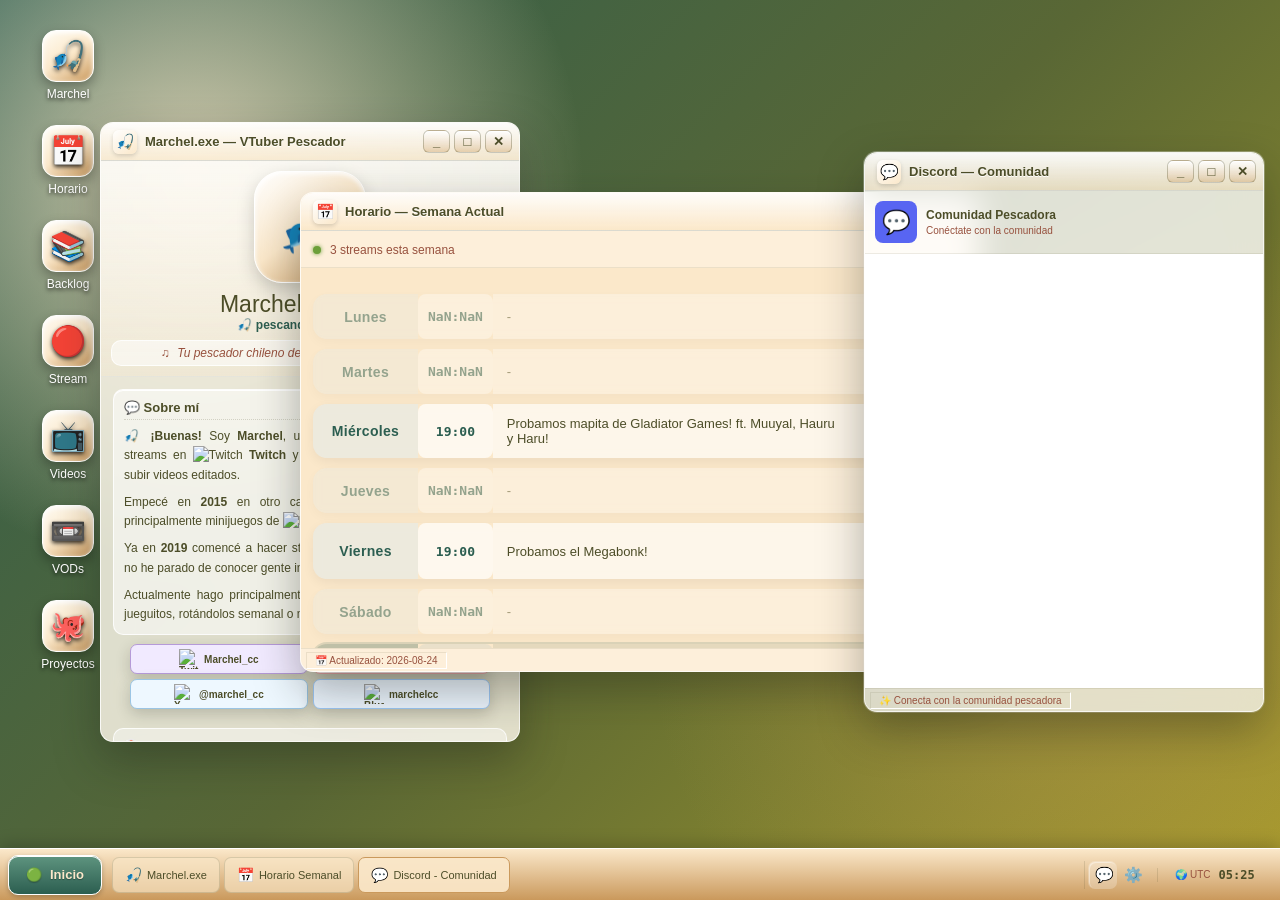
==== index.html @ 99558fa7 "fix: og image for index" ====
<!DOCTYPE html>
<html lang="es">

<head>
  <meta charset="UTF-8" />
  <meta name="viewport" content="width=device-width, initial-scale=1.0" />

  <title>Marchel — Website 🎣</title>

  <meta
    name="description"
    content="Página web de Marchel, horario semanal, juegos en rotación, backlog, videos y herramientas."
  />

  <meta name="author" content="Marchel" />
  <meta name="theme-color" content="#1683c7" />
  <link rel="canonical" href="https://marchelcc.github.io/" />

  <!-- Open Graph metadata for Discord, Facebook, LinkedIn and other previews -->
  <meta property="og:locale" content="es_ES" />
  <meta property="og:type" content="website" />
  <meta property="og:site_name" content="Marchel" />
  <meta property="og:title" content="Marchel — VTuber Pescador" />
  <meta
    property="og:description"
    content="Horario semanal, juegos en rotación, backlog, videos y herramientas de Marchel."
  />
  <meta property="og:url" content="https://marchelcc.github.io/" />
  <meta property="og:image" content="https://marchelcc.github.io/assets/thumbnail.webp" />
  <meta property="og:image:alt" content="Marchel — VTuber Pescador" />

  <!-- Twitter/X uses the same metadata family for link cards -->
  <meta name="twitter:card" content="summary" />
  <meta name="twitter:site" content="@Marchel_cc" />
  <meta name="twitter:creator" content="@Marchel_cc" />
  <meta name="twitter:title" content="Marchel — VTuber Pescador" />
  <meta
    name="twitter:description"
    content="Horario semanal, juegos en rotación, backlog, videos y herramientas de Marchel."
  />
  <meta name="twitter:image" content="https://marchelcc.github.io/assets/thumbnail.webp" />
  <meta name="twitter:image:alt" content="Marchel — VTuber Pescador" />

  <link rel="me" href="https://www.twitch.tv/marchel_cc" />
  <link rel="me" href="https://www.youtube.com/@Marchel-cc" />
  <link rel="me" href="https://x.com/Marchel_cc" />
  <link rel="me" href="https://bsky.app/profile/marchelcc.bsky.social" />

  <script type="application/ld+json">
    {
      "@context": "https://schema.org",
      "@type": "Person",
      "name": "Marchel",
      "url": "https://marchelcc.github.io/",
      "sameAs": [
        "https://www.twitch.tv/marchel_cc",
        "https://www.youtube.com/@Marchel-cc",
        "https://x.com/Marchel_cc",
        "https://bsky.app/profile/marchelcc.bsky.social"
      ]
    }
  </script>

  <link rel="stylesheet" href="css/style.css" />

  <link
    rel="icon"
    href="data:image/svg+xml,<svg xmlns='http://www.w3.org/2000/svg' viewBox='0 0 100 100'><text y='.9em' font-size='90'>🎣</text></svg>"
  />
</head>


<body>

  <!--
    ============================================================
    DRAG COVER
    ============================================================
  -->

  <div id="wm-drag-cover"></div>


  <!--
    ============================================================
    DESKTOP
    ============================================================
  -->

  <main class="desktop">


    <!-- ========================================================
         DESKTOP ICONS
         ======================================================== -->

    <div class="desktop-icons">

      <button class="desktop-icon" data-open="hero">
        <span class="icon-img">🎣</span>
        <span class="icon-label">Marchel</span>
      </button>

      <button class="desktop-icon" data-open="schedule">
        <span class="icon-img">📅</span>
        <span class="icon-label">Horario</span>
      </button>

      <button class="desktop-icon" data-open="backlog">
        <span class="icon-img">📚</span>
        <span class="icon-label">Backlog</span>
      </button>

      <button class="desktop-icon" data-open="stream">
        <span class="icon-img">🔴</span>
        <span class="icon-label">Stream</span>
      </button>

      <button class="desktop-icon" data-open="yt">
        <span class="icon-img">📺</span>
        <span class="icon-label">Videos</span>
      </button>

      <button class="desktop-icon" data-open="yt-vod">
        <span class="icon-img">📼</span>
        <span class="icon-label">VODs</span>
      </button>

      <button class="desktop-icon" data-open="github">
        <span class="icon-img">🐙</span>
        <span class="icon-label">Proyectos</span>
      </button>

    </div>



    <!-- ========================================================
         ABOUT ME / MSN
         ======================================================== -->

    <section
      id="hero"
      class="xp-window hero-window"
      data-wid="hero"
      data-title="Marchel.exe"
      data-icon="🎣"
      data-w="420"
      data-h="620"
      data-autoopen
    >

      <div class="xp-titlebar">

        <div class="title-left">

          <span class="title-icon">🎣</span>

          <span class="title-text">
            Marchel.exe — VTuber Pescador
          </span>

        </div>

        <div class="xp-window-btns">

          <button class="xp-btn-win xp-btn-min" title="Minimizar">
            _
          </button>

          <button class="xp-btn-win xp-btn-max" title="Maximizar">
            □
          </button>

          <button class="xp-btn-win xp-btn-close" title="Cerrar">
            ✕
          </button>

        </div>

      </div>


      <!-- MSN-style profile -->

      <div class="msn-profile">

        <div class="msn-profile-header">

          <div class="msn-profile-wrap">

            <div
              class="msn-frame"
              id="profile-pic-frame"
            >
              <div
                class="msn-fallback"
                id="profile-pic-fallback"
              >
                🎣
              </div>
            </div>

          </div>


          <div class="msn-profile-info">

            <div
              class="msn-display-name"
              id="msn-display-name"
            >
              Marchel ✦ Online
            </div>

            <div class="msn-status">
              🎣 pescando contenido...
            </div>

          </div>

        </div>


        <div class="msn-personal-message">

          <span class="msn-message-icon">♫</span>

          <span>
            Tu pescador chileno de confianza que ama los Kiwis!
          </span>

        </div>

      </div>

      <div class="xp-content hero-content">

        <!-- About -->

        <div class="aboutme-enhanced">

          <div class="bio-card">

            <div class="bio-card-title">
              💬 Sobre mí
            </div>

            <p class="bio-text">

              🎣 <strong>¡Buenas!</strong>

              Soy <strong>Marchel</strong>, un creador de contenido
              que hace streams en

              <img
                src="https://cdn.simpleicons.org/twitch/6441A5"
                width="16"
                height="16"
                alt="Twitch"
              />

              <strong>Twitch</strong>

              y

              <img
                src="https://cdn.simpleicons.org/youtube/FF0000"
                width="16"
                height="16"
                alt="YouTube"
              />

              <strong>YouTube</strong>,

              además de subir videos editados.

            </p>


            <p class="bio-text">

              Empecé en <strong>2015</strong> en otro canal,
              grabando contenido variado, principalmente minijuegos
              de

              <img
                src="https://i.imgur.com/GXqX6kG.png"
                width="16"
                height="16"
                alt="Minecraft"
              />

              <strong>Minecraft</strong>.

            </p>


            <p class="bio-text">

              Ya en <strong>2019</strong> comencé a hacer streams
              en Twitch, y desde entonces no he parado de conocer
              gente increíble y compartir partidas.

            </p>


            <p class="bio-text">

              Actualmente hago principalmente
              <strong>streams semanales</strong> de distintos
              jueguitos, rotándolos semanal o mensualmente.

            </p>

          </div>



          <!-- Social platforms -->

          <div class="platforms-row">

            <a
              href="https://www.twitch.tv/marchel_cc"
              class="platform-badge twitch-badge"
              target="_blank"
              rel="noopener"
            >
              <img
                src="https://cdn.simpleicons.org/twitch/9146FF"
                alt="Twitch"
                width="20"
                height="20"
              />
              Marchel_cc
            </a>


            <a
              href="https://www.youtube.com/@Marchel-cc"
              class="platform-badge youtube-badge"
              target="_blank"
              rel="noopener"
            >
              <img
                src="https://cdn.simpleicons.org/youtube/FF0000"
                alt="YouTube"
                width="20"
                height="20"
              />
              Marchel-cc
            </a>


            <a
              href="https://x.com/Marchel_cc"
              class="platform-badge twitter-badge"
              target="_blank"
              rel="noopener"
            >
              <img
                src="https://cdn.simpleicons.org/x/1DA1F2"
                alt="X"
                width="20"
                height="20"
              />
              @marchel_cc
            </a>


            <a
              href="https://bsky.app/profile/marchelcc.bsky.social"
              class="platform-badge bsky-badge"
              target="_blank"
              rel="noopener"
            >
              <img
                src="https://cdn.simpleicons.org/bluesky/1185FE"
                alt="Bluesky"
                width="20"
                height="20"
              />
              marchelcc
            </a>

          </div>



          <!-- Favorite games -->

          <div class="games-showcase">

            <div class="section-title">
              🎲 Juegos favoritos
            </div>


            <div class="games-flex">

              <div class="game-item">
                <img
                  src="https://i.imgur.com/fqVJUzA.png"
                  alt="Final Fantasy X"
                  width="20"
                  height="20"
                />
                Final Fantasy X
              </div>


              <div class="game-item">
                <img
                  src="https://i.imgur.com/GYHWBvY.png"
                  alt="Risk of Rain 2"
                  width="20"
                  height="20"
                />
                Risk of Rain 2
              </div>


              <div class="game-item">
                <img
                  src="https://i.imgur.com/cyIl69X.png"
                  alt="Going Medieval"
                  width="20"
                  height="20"
                />
                Going Medieval
              </div>


              <div class="game-item">
                <img
                  src="https://i.imgur.com/eYTyoa8.png"
                  alt="Deadlock"
                  width="20"
                  height="20"
                />
                Deadlock
              </div>


              <div class="game-item">
                <img
                  src="https://i.imgur.com/Eafk0PK.png"
                  alt="Signalis"
                  width="20"
                  height="20"
                />
                SIGNALIS
              </div>


              <div class="game-item">
                <img
                  src="https://i.imgur.com/7Gll12N.png"
                  alt="Marathon 2026"
                  width="20"
                  height="20"
                />
                Marathon
              </div>


              <div class="game-item">
                <img
                  src="https://i.imgur.com/GXqX6kG.png"
                  alt="Minecraft"
                  width="20"
                  height="20"
                />
                Minecraft
              </div>


              <div class="game-item">
                <img
                  src="https://i.imgur.com/q42StlY.png"
                  alt="Kirby Planet Robobot"
                  width="20"
                  height="20"
                />
                Kirby Planet Robobot
              </div>

            </div>

          </div>



          <div class="aboutme-highlight">

            <span>🐟✨</span>

            <span>
              Siempre estoy buscando mejorar mi contenido,
              miniaturas y formatos de videos, además de buscar
              otros VTubers para colaborar.
            </span>

          </div>

        </div>

      </div>

    </section>



    <!-- ========================================================
         SCHEDULE
         ======================================================== -->

    <section
      id="schedule"
      class="xp-window schedule-window"
      data-wid="schedule"
      data-title="Horario Semanal"
      data-icon="📅"
      data-autoopen
    >

      <div class="xp-titlebar">

        <div class="title-left">

          <span class="title-icon">📅</span>

          <span class="title-text">
            Horario — Semana Actual
          </span>

        </div>

        <div class="xp-window-btns">

          <button class="xp-btn-win xp-btn-min" title="Minimizar">
            _
          </button>

          <button class="xp-btn-win xp-btn-max" title="Maximizar">
            □
          </button>

          <button class="xp-btn-win xp-btn-close" title="Cerrar">
            ✕
          </button>

        </div>

      </div>

      <div class="schedule-header">

        <div class="schedule-live-indicator">
          <span class="status-dot"></span>
          <span id="stream-count">cargando...</span>
        </div>

      </div>


      <div class="xp-content schedule-content">

        <!--
          JS can still populate #schedule-body.
          Instead of depending on a table, the CSS can make each
          generated row look like a day card.
        -->

        <table class="schedule-table">
          <tbody
            class="schedule-days"
            id="schedule-body"
          >
            <tr>
              <td colspan="4" class="schedule-loading">
                🎣 Pescando el horario...
              </td>
            </tr>
          </tbody>
        </table>

      </div>


      <div class="xp-statusbar">

        <div class="status-item">

          <span id="last-updated">
            📅 Actualizado: —
          </span>

        </div>

      </div>

    </section>

    <!-- ========================================================
         BACKLOG / LIBRARY
         ======================================================== -->

    <section
      id="backlog"
      class="xp-window backlog-window"
      data-wid="backlog"
      data-title="Backlog de Juegos"
      data-icon="📚"
      data-w="1000"
      data-h="650"
    >

      <div class="xp-titlebar">

        <div class="title-left">

          <span class="title-icon">📚</span>

          <span class="title-text">
            Biblioteca de Juegos — Marchel
          </span>

        </div>

        <div class="xp-window-btns">

          <button class="xp-btn-win xp-btn-min" title="Minimizar">
            _
          </button>

          <button class="xp-btn-win xp-btn-max" title="Maximizar">
            □
          </button>

          <button class="xp-btn-win xp-btn-close" title="Cerrar">
            ✕
          </button>

        </div>

      </div>



      <div class="backlog-body">


        <!-- SIDEBAR -->

        <aside
          class="backlog-sidebar"
          id="backlog-sidebar"
        >

          <div class="backlog-sidebar-heading">
            Biblioteca
          </div>


          <div class="backlog-sidebar-section-title">
            ESTADO
          </div>


          <button
            class="backlog-sidebar-item active"
            data-filter-type="status"
            data-filter="all"
          >
            <span>🗂️ Todos</span>
            <span
              class="backlog-sidebar-count"
              data-count-status="all"
            >
              —
            </span>
          </button>


          <button
            class="backlog-sidebar-item"
            data-filter-type="status"
            data-filter="jugando"
          >
            <span>🎮 Jugando</span>
            <span
              class="backlog-sidebar-count"
              data-count-status="jugando"
            >
              —
            </span>
          </button>


          <button
            class="backlog-sidebar-item"
            data-filter-type="status"
            data-filter="completado"
          >
            <span>✅ Completados</span>
            <span
              class="backlog-sidebar-count"
              data-count-status="completado"
            >
              —
            </span>
          </button>


          <button
            class="backlog-sidebar-item"
            data-filter-type="status"
            data-filter="backlog"
          >
            <span>📥 Backlog</span>
            <span
              class="backlog-sidebar-count"
              data-count-status="backlog"
            >
              —
            </span>
          </button>


          <div class="backlog-sidebar-divider"></div>


          <button
            class="backlog-sidebar-item backlog-sidebar-item-secondary"
            data-filter-type="status"
            data-filter="pausado"
          >
            <span>⏸️ Pausado</span>
            <span
              class="backlog-sidebar-count"
              data-count-status="pausado"
            >
              —
            </span>
          </button>


          <button
            class="backlog-sidebar-item backlog-sidebar-item-secondary"
            data-filter-type="status"
            data-filter="dropeado"
          >
            <span>🗑️ Dropeado</span>
            <span
              class="backlog-sidebar-count"
              data-count-status="dropeado"
            >
              —
            </span>
          </button>


          <button
            class="backlog-sidebar-item backlog-sidebar-item-secondary"
            data-filter-type="status"
            data-filter="platino"
          >
            <span>💯 100%</span>
            <span
              class="backlog-sidebar-count"
              data-count-status="platino"
            >
              —
            </span>
          </button>



          <div class="backlog-sidebar-section-title">
            PLATAFORMA
          </div>


          <button
            class="backlog-sidebar-item"
            data-filter-type="platform"
            data-filter="all"
          >
            <span>🗂️ Todas</span>
            <span
              class="backlog-sidebar-count"
              data-count-platform="all"
            >
              —
            </span>
          </button>


          <button
            class="backlog-sidebar-item"
            data-filter-type="platform"
            data-filter="pc"
          >
            <span>🖥️ PC</span>
            <span
              class="backlog-sidebar-count"
              data-count-platform="pc"
            >
              —
            </span>
          </button>


          <button
            class="backlog-sidebar-item"
            data-filter-type="platform"
            data-filter="otros"
          >
            <span>🎮 Otros</span>
            <span
              class="backlog-sidebar-count"
              data-count-platform="otros"
            >
              —
            </span>
          </button>

        </aside>



        <!-- LIBRARY -->

        <div class="backlog-main">


          <div class="backlog-toolbar">

            <div class="backlog-toolbar-crumb" id="backlog-crumb">
              🗂️ Todos los juegos
            </div>


            <div class="backlog-toolbar-right">

              <div class="backlog-search">
                🔎
                <input
                  type="search"
                  placeholder="Buscar juego..."
                  aria-label="Buscar juego"
                />
              </div>


              <div
                class="backlog-view-toggle"
                id="backlog-view-toggle"
              >

                <button
                  class="backlog-view-btn active"
                  data-view="library"
                  title="Vista biblioteca"
                >
                  🖼️
                </button>

                <button
                  class="backlog-view-btn"
                  data-view="list"
                  title="Vista lista"
                >
                  📋
                </button>

              </div>

            </div>

          </div>



          <div class="backlog-library-header">

            <div>
              <strong>Biblioteca</strong>
              <span>
                Mis juegos, aventuras y decisiones cuestionables.
              </span>
            </div>

            <div class="backlog-sort">
              Ordenar ▾
            </div>

          </div>



          <div class="xp-content backlog-content">

            <div
              class="backlog-grid backlog-view-library"
              id="backlog-grid"
            >
              <!-- rendered by script.js -->
            </div>

          </div>

        </div>

      </div>



      <div class="xp-statusbar">

        <div
          class="status-item"
          id="backlog-count-status"
        >
          —
        </div>

        <div
          class="status-item"
          id="backlog-updated-status"
        >
          —
        </div>

      </div>

    </section>



    <!-- ========================================================
         GITHUB
         ======================================================== -->

    <section
      id="github-section"
      class="xp-window github-window"
      data-wid="github"
      data-title="GitHub Repos"
      data-icon="🐙"
      data-w="760"
      data-h="600"
    >

      <div class="xp-titlebar">

        <div class="title-left">

          <span class="title-icon">🐙</span>

          <span class="title-text">
            GitHub — marchel-cc
          </span>

        </div>

        <div class="xp-window-btns">

          <button class="xp-btn-win xp-btn-min" title="Minimizar">
            _
          </button>

          <button class="xp-btn-win xp-btn-max" title="Maximizar">
            □
          </button>

          <button class="xp-btn-win xp-btn-close" title="Cerrar">
            ✕
          </button>

        </div>

      </div>


      <div class="github-header">

        <div>

          <strong>🐙 Herramientas desarrolladas</strong>

          <span>
            Algunos de mis proyectos y experimentos.
          </span>

        </div>


        <a
          href="https://github.com/marchel-cc"
          target="_blank"
          rel="noopener"
          class="github-profile-link"
        >
          Ver GitHub ↗
        </a>

      </div>


      <div class="xp-content github-content">

        <div
          class="repos-grid"
          id="repos-grid"
        >
          <!-- Populated by script.js -->
        </div>

      </div>


      <div class="xp-statusbar">

        <div class="status-item">
          🐙 Herramientas desarrolladas por marchel-cc
        </div>

      </div>

    </section>



    <!-- ========================================================
         TWITCH STREAM
         ======================================================== -->

    <section
      id="stream"
      class="xp-window stream-window"
      data-wid="stream"
      data-title="Stream en vivo"
      data-icon="🟣"
      data-w="900"
      data-h="600"
    >

      <div class="xp-titlebar">

        <div class="title-left">

          <span class="title-icon">

            <img
              src="https://cdn.simpleicons.org/twitch/6441A5"
              width="16"
              height="16"
              alt="Twitch"
            />

          </span>

          <span class="title-text">
            Stream — twitch.tv/marchel_cc
          </span>

        </div>


        <div class="xp-window-btns">

          <button class="xp-btn-win xp-btn-min" title="Minimizar">
            _
          </button>

          <button class="xp-btn-win xp-btn-max" title="Maximizar">
            □
          </button>

          <button class="xp-btn-win xp-btn-close" title="Cerrar">
            ✕
          </button>

        </div>

      </div>


      <div class="xp-content stream">

        <iframe
          id="twitch-embed"
          src="about:blank"
          allowfullscreen
        ></iframe>

      </div>

    </section>



    <!-- ========================================================
         YOUTUBE
         ======================================================== -->

    <section
      id="yt"
      class="xp-window stream-window"
      data-wid="yt"
      data-title="Último Video"
      data-icon="📺"
      data-w="850"
      data-h="580"
    >

      <div class="xp-titlebar">

        <div class="title-left">

          <span class="title-icon">📺</span>

          <span class="title-text">
            Yutubi —  Ve mi último videito n.n
          </span>

        </div>

        <div class="xp-window-btns">

          <button class="xp-btn-win xp-btn-min" title="Minimizar">
            _
          </button>

          <button class="xp-btn-win xp-btn-max" title="Maximizar">
            □
          </button>

          <button class="xp-btn-win xp-btn-close" title="Cerrar">
            ✕
          </button>

        </div>

      </div>

      <div class="xp-content yt-video">

        <iframe
          id="youtube-embed"
          src="about:blank"
          allowfullscreen
        ></iframe>

      </div>

    </section>



    <!-- ========================================================
         YOUTUBE VOD
         ======================================================== -->

    <section
      id="yt-vod"
      class="xp-window stream-window"
      data-wid="yt-vod"
      data-title="Último VOD"
      data-icon="📼"
      data-w="850"
      data-h="580"
    >

      <div class="xp-titlebar">

        <div class="title-left">

          <span class="title-icon">📼</span>

          <span class="title-text">
            Último VOD —  ¿Te perdiste el stream? Velo de chill ^^
          </span>

        </div>


        <div class="xp-window-btns">

          <button class="xp-btn-win xp-btn-min" title="Minimizar">
            _
          </button>

          <button class="xp-btn-win xp-btn-max" title="Maximizar">
            □
          </button>

          <button class="xp-btn-win xp-btn-close" title="Cerrar">
            ✕
          </button>

        </div>

      </div>

      <div class="xp-content yt-video">

        <iframe
          id="youtube-vod-embed"
          src="about:blank"
          allowfullscreen
        ></iframe>

      </div>

    </section>



    <!-- ========================================================
         DISCORD
         ======================================================== -->

    <section
      id="discord"
      class="xp-window discord-window"
      data-wid="discord"
      data-title="Discord - Comunidad"
      data-icon="💬"
      data-w="400"
      data-h="560"
      data-autoopen
    >

      <div class="xp-titlebar">

        <div class="title-left">

          <span class="title-icon">💬</span>

          <span class="title-text">
            Discord — Comunidad
          </span>

        </div>


        <div class="xp-window-btns">

          <button class="xp-btn-win xp-btn-min" title="Minimizar">
            _
          </button>

          <button class="xp-btn-win xp-btn-max" title="Maximizar">
            □
          </button>

          <button class="xp-btn-win xp-btn-close" title="Cerrar">
            ✕
          </button>

        </div>

      </div>


      <div class="discord-heading">

        <div class="discord-server-icon">
          💬
        </div>

        <div>

          <strong>
            Comunidad Pescadora
          </strong>

          <span>
            Conéctate con la comunidad
          </span>

        </div>

      </div>


      <div class="xp-content discord-iframe-wrapper">

        <iframe
          src="https://discord.com/widget?id=1444033799095844887&theme=light"
          width="100%"
          height="100%"
          allowtransparency="true"
          frameborder="0"
          sandbox="allow-popups allow-popups-to-escape-sandbox allow-same-origin allow-scripts"
        ></iframe>

      </div>


      <div class="xp-statusbar">

        <div class="status-item">
          ✨ Conecta con la comunidad pescadora
        </div>

      </div>

    </section>


  </main>



  <!-- ============================================================
       TASKBAR
       ============================================================ -->

  <footer class="taskbar">


    <a
      href="index.html"
      class="taskbar-start"
    >
      🟢 <span>Inicio</span>
    </a>


    <div
      class="taskbar-windows"
      id="taskbar-windows"
    ></div>


    <div class="taskbar-items">

      <button
        class="taskbar-icon-btn"
        data-open="discord"
        title="Discord"
      >
        💬
      </button>


      <a
        href="admin.html"
        class="taskbar-item"
        title="Panel Admin"
      >
        ⚙️
      </a>

    </div>


    <div class="taskbar-clock-wrap">

      <span id="timezone-label"></span>

      <div
        class="taskbar-clock"
        id="taskbar-clock"
      >
        00:00
      </div>

    </div>

  </footer>



  <!-- ============================================================
       SCRIPT
       ============================================================ -->

  <script src="js/script.js"></script>

</body>

</html>
---- css/style.css ----
/* ============================================================
   MARCHEL WEBSITE – ESTILO MOCKUP (glass, cálido, retro)
   Adaptado a clases reales del HTML (xp-*, taskbar, etc.)
   ============================================================ */

/* ============================================================
   1. RESET + VARIABLES (paleta del mockup)
   ============================================================ */

:root {
  --cream: #FBE8CA;
  --gold: #CA995C;
  --olive: #A69B29;
  --dark: #4C4D28;
  --teal: #2C5E50;
  --red: #BF4A3F;
  --brown: #97513E;

  --glass: rgba(251, 232, 202, 0.72);
  --glass-light: rgba(255, 249, 237, 0.82);
  --border-light: rgba(255, 255, 255, 0.82);

  --shadow: 0 18px 45px rgba(25, 30, 22, 0.35);
  --small-shadow: 0 5px 15px rgba(25, 30, 22, 0.2);

  --taskbar-height: 52px;
  --text: var(--dark);
  --muted: var(--brown);
}

@font-face {
    font-family: 'Monocraft';
    src: url('https://cdn.jsdelivr.net/gh/IdreesInc/Monocraft@main/dist/Monocraft-ttf/Monocraft.ttf') format('truetype');
    font-weight: normal;
    font-style: normal;
    font-display: swap; 
}

* {
  box-sizing: border-box;
}

html,
body {
  width: 100%;
  min-height: 100%;
  margin: 0;
}

body {
  min-height: 100vh;
  font-family: 'Monocraft', 'Segoe UI', Tahoma, sans-serif;
  font-size: 13px;
  color: var(--text);
  overflow: hidden;
  background:
    radial-gradient(circle at 15% 20%, rgba(251, 232, 202, 0.8), transparent 30%),
    radial-gradient(circle at 85% 70%, rgba(202, 153, 92, 0.35), transparent 35%),
    linear-gradient(135deg, #2C5E50, #596735 50%, #A69B29);
}

button,
input {
  font: inherit;
}
button {
  cursor: pointer;
}
a {
  color: inherit;
  text-decoration: none;
}

/* ============================================================
   2. DESKTOP
   ============================================================ */

.desktop {
  position: fixed;
  inset: 0 0 var(--taskbar-height) 0;
  overflow: hidden;
  isolation: isolate;
}

/* ============================================================
   3. DESKTOP ICONS (estilo mockup)
   ============================================================ */

.desktop-icons {
  position: fixed;
  left: 22px;
  top: 22px;
  bottom: calc(var(--taskbar-height) + 10px);
  display: flex;
  flex-direction: column;
  gap: 8px;
  z-index: 10;
}

.desktop-icon {
  width: 92px;
  padding: 7px 4px;
  border: 1px solid transparent;
  border-radius: 9px;
  background: transparent;
  color: white;
  font-family: inherit;
  font-size: 12px;
  text-align: center;
  text-shadow: 0 2px 4px rgba(0, 0, 0, 0.8);
  cursor: pointer;
  transition: background 0.15s, border-color 0.15s;
}
.desktop-icon:hover {
  background: rgba(255, 255, 255, 0.16);
  border-color: rgba(255, 255, 255, 0.2);
}
.desktop-icon .icon-img {
  width: 52px;
  height: 52px;
  margin: 0 auto 5px;
  display: flex;
  align-items: center;
  justify-content: center;
  font-size: 29px;
  border-radius: 14px;
  background: linear-gradient(145deg, #fffdf5, var(--cream), var(--gold));
  border: 1px solid white;
  box-shadow: 0 5px 12px rgba(0, 0, 0, 0.3), inset 0 2px 5px white;
}
.icon-label {
  display: block;
  word-wrap: break-word;
}

/* ============================================================
   4. DRAG COVER
   ============================================================ */

#wm-drag-cover {
  position: fixed;
  inset: 0;
  display: none;
  z-index: 99999;
  cursor: grabbing;
}

/* ============================================================
   5. XP WINDOWS (glass, redondeadas)
   ============================================================ */

.xp-window {
  position: fixed;
  display: none;
  flex-direction: column;
  min-width: 300px;
  min-height: 200px;
  overflow: hidden;
  border-radius: 13px;
  background: var(--glass);
  border: 1px solid var(--border-light);
  box-shadow: var(--shadow);
  backdrop-filter: blur(16px);
  color: var(--text);
  user-select: none;
  transform-origin: center center;
}

.xp-window.wm-open {
  display: flex;
  animation: window-open 0.18s ease-out both;
}

.xp-window.wm-focused {
  box-shadow: var(--shadow), 0 0 0 1px rgba(255, 255, 255, 0.3);
}

.xp-window.wm-maximized {
  left: 0 !important;
  top: 0 !important;
  width: 100vw !important;
  height: calc(100vh - var(--taskbar-height)) !important;
  border-radius: 0;
}

.xp-window.wm-minimized {
  display: none;
}

@keyframes window-open {
  from {
    opacity: 0;
    transform: scale(0.94) translateY(8px);
  }
  to {
    opacity: 1;
    transform: scale(1) translateY(0);
  }
}

/* ── Ventanas específicas con fondo opaco ── */
.schedule-window,
.backlog-window {
  background: var(--cream);
  backdrop-filter: none;
}

/* ============================================================
   6. TITLE BAR (gradiente blanco-crema)
   ============================================================ */

.xp-titlebar {
  flex: 0 0 38px;
  height: 38px;
  display: flex;
  align-items: center;
  padding: 0 7px 0 12px;
  background: linear-gradient(to bottom, rgba(255, 255, 255, 0.9), rgba(251, 232, 202, 0.6));
  border-bottom: 1px solid rgba(76, 77, 40, 0.2);
  cursor: grab;
  user-select: none;
}
.xp-titlebar:active {
  cursor: grabbing;
}

.title-left {
  min-width: 0;
  display: flex;
  align-items: center;
  gap: 8px;
  flex: 1;
}

.title-icon {
  width: 24px;
  height: 24px;
  flex: 0 0 24px;
  display: grid;
  place-items: center;
  border-radius: 6px;
  background: linear-gradient(145deg, white, var(--cream));
  box-shadow: 0 2px 4px rgba(0, 0, 0, 0.15);
  font-size: 15px;
}
.title-icon img {
  width: 16px;
  height: 16px;
  object-fit: contain;
}

.title-text {
  flex: 1;
  font-size: 13px;
  font-weight: 600;
  white-space: nowrap;
  overflow: hidden;
  text-overflow: ellipsis;
  text-shadow: 0 1px white;
}

/* ============================================================
   7. WINDOW BUTTONS (mockup)
   ============================================================ */

.xp-window-btns {
  display: flex;
  gap: 4px;
  flex: 0 0 auto;
}

.xp-btn-win {
  width: 27px;
  height: 23px;
  border: 1px solid rgba(76, 77, 40, 0.3);
  border-radius: 6px;
  background: linear-gradient(to bottom, rgba(255, 255, 255, 0.9), rgba(202, 153, 92, 0.35));
  color: var(--dark);
  cursor: pointer;
  box-shadow: inset 0 1px white;
  font-size: 13px;
  font-weight: bold;
  display: grid;
  place-items: center;
  line-height: 1;
}
.xp-btn-win:hover {
  background: var(--cream);
}
.xp-btn-close:hover {
  color: white;
  background: var(--red);
}

/* ============================================================
   8. WINDOW CONTENT & SCROLL
   ============================================================ */

.xp-content {
  flex: 1 1 auto;
  min-height: 0;
  overflow: auto;
  padding: 12px;
}

.xp-content::-webkit-scrollbar {
  width: 11px;
  height: 11px;
}
.xp-content::-webkit-scrollbar-track {
  background: rgba(202, 153, 92, 0.15);
}
.xp-content::-webkit-scrollbar-thumb {
  background: var(--gold);
  border-radius: 8px;
  border: 3px solid transparent;
}

/* ============================================================
   9. MENU BAR (opcional)
   ============================================================ */

.xp-menubar {
  flex: 0 0 25px;
  height: 25px;
  display: flex;
  align-items: center;
  gap: 18px;
  padding: 0 10px;
  background: rgba(255, 255, 255, 0.3);
  border-bottom: 1px solid rgba(76, 77, 40, 0.1);
  font-size: 11px;
}
.xp-menubar span {
  cursor: default;
}
.xp-menubar span:first-letter {
  text-decoration: underline;
}

/* ============================================================
   10. STATUS BAR (mockup)
   ============================================================ */

.xp-statusbar {
  flex: 0 0 23px;
  height: 23px;
  display: flex;
  align-items: center;
  gap: 4px;
  padding: 2px 5px;
  background: rgba(255, 255, 255, 0.3);
  border-top: 1px solid rgba(76, 77, 40, 0.1);
  font-size: 10px;
  color: var(--brown);
}
.status-item {
  min-width: 0;
  padding: 2px 8px;
  overflow: hidden;
  white-space: nowrap;
  text-overflow: ellipsis;
  border: 1px solid rgba(76, 77, 40, 0.1);
  border-bottom-color: white;
  border-right-color: white;
}
.status-dot {
  display: inline-block;
  width: 8px;
  height: 8px;
  border-radius: 50%;
  background: #6c9f39;
  box-shadow: 0 0 4px #6c9f39;
  margin-right: 4px;
}

/* ============================================================
   11. HERO / MSN (estilo mockup)
   ============================================================ */

.hero-window {
  background: var(--glass-light);
}

.msn-profile {
  flex: 0 0 auto;
  padding: 10px;
  background: linear-gradient(to bottom, rgba(255, 255, 255, 0.62), rgba(251, 232, 202, 0.25));
  border-bottom: 1px solid rgba(76, 77, 40, 0.1);
  text-align: center;
}

.msn-profile-header {
  display: flex;
  flex-direction: column;
  align-items: center;
  gap: 8px;
}

.msn-profile-wrap {
  position: relative;
  flex: 0 0 auto;
}

.msn-frame {
  width: 112px;
  height: 112px;
  display: grid;
  place-items: center;
  border-radius: 28px;
  background: linear-gradient(145deg, white, var(--cream), var(--gold));
  border: 1px solid white;
  box-shadow: 0 7px 18px rgba(0, 0, 0, 0.18), inset 0 2px 5px white;
  font-size: 54px;
  overflow: hidden;
}
.msn-frame img {
  width: 100%;
  height: 100%;
  object-fit: cover;
  border-radius: 28px;
}
.msn-fallback {
  font-size: 54px;
}

.msn-status {
  position: absolute;
  right: 2px;
  bottom: 2px;
  width: 16px;
  height: 16px;
  border: 2px solid white;
  border-radius: 50%;
  background: #6c9f39;
  box-shadow: 0 0 7px #6c9f39;
}
.msn-profile-info .msn-status {
  position: static;
  width: auto;
  height: auto;
  border: 0;
  border-radius: 0;
  background: transparent;
  box-shadow: none;
  color: var(--teal);
  font-size: 12px;
  font-weight: 600;
}

.msn-display-name {
  font-size: 23px;
  font-weight: 400;
  color: var(--dark);
}

.msn-personal-message {
  margin-top: 8px;
  padding: 5px 7px;
  color: var(--brown);
  background: rgba(255, 255, 255, 0.53);
  border: 1px solid var(--border-light);
  border-radius: 10px;
  font-size: 12px;
  font-style: italic;
}
.msn-message-icon {
  margin-right: 4px;
}

.hero-content {
  background: radial-gradient(circle at top right, rgba(202, 153, 92, 0.15), transparent 35%);
}

.hero-intro {
  margin-bottom: 10px;
  text-align: center;
}
.hero-name {
  margin: 0;
  color: var(--dark);
  font-size: 27px;
  line-height: 1.1;
}
.hero-tagline {
  margin: 5px 0 0;
  color: var(--brown);
  font-size: 11px;
}

/* ============================================================
   12. SOCIAL ROW (mockup)
   ============================================================ */

.social-row,
.platforms-row {
  display: flex;
  flex-wrap: wrap;
  justify-content: center;
  gap: 5px;
  margin-bottom: 10px;
}

.social-badge,
.platform-badge {
  display: inline-flex;
  align-items: center;
  gap: 5px;
  justify-content: center;
  padding: 4px 7px;
  border: 1px solid rgba(76, 77, 40, 0.14);
  border-radius: 7px;
  text-decoration: none;
  font-size: 10px;
  font-weight: bold;
  background: rgba(251, 232, 202, 0.7);
  box-shadow: var(--small-shadow);
  transition: transform 0.1s, filter 0.1s;
  flex: 1 1 45%;
  max-width: 45%;
  min-width: 120px;
}
.social-badge:hover,
.platform-badge:hover {
  filter: brightness(1.05);
  transform: translateY(-1px);
}
.badge-twitch,
.twitch-badge {
  border-color: #b59ad8;
  background: #f1eaff;
}
.badge-yt,
.youtube-badge {
  border-color: #e2a0a0;
  background: #fff0f0;
}
.badge-twitter,
.twitter-badge {
  border-color: #9bc5e4;
  background: #eef8ff;
}
.badge-bsky,
.bsky-badge {
  border-color: #9dc7f5;
  background: #edf6ff;
}

/* ============================================================
   13. BIO (mockup)
   ============================================================ */

.aboutme-enhanced {
  display: flex;
  flex-direction: column;
  gap: 9px;
}
.bio-card {
  padding: 10px;
  background: rgba(255, 255, 255, 0.53);
  border: 1px solid var(--border-light);
  border-radius: 10px;
  box-shadow: inset 0 1px white;
}
.bio-card-title {
  margin-bottom: 7px;
  color: var(--dark);
  font-weight: bold;
  border-bottom: 1px dotted rgba(76, 77, 40, 0.2);
  padding-bottom: 4px;
}
.bio-text {
  margin: 0 0 8px;
  font-size: 12px;
  line-height: 1.6;
  text-align: justify;
}
.bio-text:last-child {
  margin-bottom: 0;
}
.bio-text img {
  width: 16px;
  height: 16px;
  vertical-align: middle;
  object-fit: contain;
}

.games-showcase {
  padding: 9px;
  background: rgba(255, 255, 255, 0.4);
  border: 1px solid var(--border-light);
  border-radius: 10px;
}
.section-title {
  margin-bottom: 7px;
  color: var(--dark);
  font-weight: bold;
}
/* ── Juegos favoritos (grid justificado) ── */
.games-flex {
  display: grid;
  grid-template-columns: repeat(auto-fill, minmax(120px, 1fr));
  gap: 5px;
}

.game-item {
  display: flex;
  align-items: center;
  justify-content: center;   /* centra el contenido dentro de cada badge */
  gap: 4px;
  padding: 4px 6px;
  background: rgba(251, 232, 202, 0.5);
  border: 1px solid rgba(76, 77, 40, 0.1);
  border-radius: 7px;
  font-size: 10px;
}
.game-item img {
  width: 20px;
  height: 20px;
  object-fit: contain;
}

.aboutme-highlight {
  display: flex;
  align-items: flex-start;
  gap: 8px;
  padding: 8px;
  color: var(--brown);
  background: rgba(255, 248, 207, 0.6);
  border: 1px solid rgba(202, 153, 92, 0.3);
  border-radius: 10px;
  font-size: 10px;
  line-height: 1.45;
}

/* ============================================================
   14. SCHEDULE (mockup) — versión rediseñada, tipo tarjeta
   ============================================================ */

.schedule-window {
  background: var(--cream);
  backdrop-filter: none;
}

.schedule-header,
.rotation-heading,
.github-header {
  display: flex;
  align-items: center;
  justify-content: space-between;
  gap: 10px;
  padding: 10px 12px;
  background: rgba(255, 255, 255, 0.3);
  border-bottom: 1px solid rgba(76, 77, 40, 0.1);
}
.schedule-header strong,
.rotation-heading strong,
.github-header strong {
  display: block;
  color: var(--dark);
  font-size: 20px;
  font-weight: 500;
}
.schedule-header span,
.rotation-heading span,
.github-header span {
  display: block;
  margin-top: 2px;
  color: var(--brown);
  font-size: 12px;
}

.schedule-live-indicator {
  display: flex !important;
  align-items: center;
  gap: 5px;
  white-space: nowrap;
}

.schedule-content {
  padding: 16px 12px;
  overflow-x: auto;
}

/* ── Contenedor de la tabla ── */
.schedule-table {
  width: 100%;
  border-collapse: separate;
  border-spacing: 0 10px;  /* separación vertical entre filas */
}

/* ── Cada fila es una "tarjeta" ── */
.schedule-table tr {
  background: rgba(255, 255, 255, 0.6);
  border-radius: 14px;
  box-shadow: 0 4px 12px rgba(0, 0, 0, 0.06);
  transition: background 0.15s, box-shadow 0.15s;
  backdrop-filter: blur(4px);
}

.schedule-table tr:hover {
  background: rgba(255, 255, 255, 0.8);
  box-shadow: 0 6px 18px rgba(0, 0, 0, 0.10);
}

/* ── Celdas ── */
.schedule-table td {
  padding: 12px 14px;
  border: none;
  vertical-align: middle;
  font-size: 13px;
}

/* Primera celda (día) — se mantiene el rowspan */
.schedule-table .td-day {
  background: rgba(44, 94, 80, 0.08);
  color: var(--teal);
  font-weight: 700;
  text-align: center;
  border-radius: 14px 0 0 14px;  /* redondeo solo a la izquierda */
  width: 105px;
  font-size: 14px;
  letter-spacing: 0.3px;
}

/* Hora */
.schedule-table .td-time {
  font-family: Consolas, monospace;
  font-weight: 700;
  color: var(--teal);
  width: 70px;
  text-align: center;
  background: rgba(255, 255, 255, 0.2);
  border-radius: 8px;
  padding: 6px 10px;
  margin: 0 4px;
}

/* Juego + logo */
.schedule-table .td-game {
  min-width: 140px;
}

.game-logo-wrap {
  display: flex;
  align-items: center;
  gap: 10px;
}
.game-logo {
  width: 32px;
  height: 32px;
  object-fit: contain;
  border-radius: 8px;
  flex: 0 0 32px;
  background: rgba(255,255,255,0.3);
  padding: 2px;
}

/* Tag (tipo de stream) */
.schedule-table .td-tag {
  text-align: center;
  width: 115px;
}

.tag {
  display: inline-block;
  padding: 4px 12px;
  border-radius: 20px;  /* más redondeado */
  font-size: 10px;
  font-weight: 600;
  letter-spacing: 0.4px;
  background: rgba(251, 232, 202, 0.7);
  border: 1px solid rgba(76, 77, 40, 0.10);
}
/* Colores de tags (se mantienen) */
.tag-stream-longo {
  background: rgba(44, 94, 80, 0.15);
  border-color: var(--teal);
  color: var(--teal);
}
.tag-stream-shorti {
  background: rgba(166, 155, 41, 0.15);
  border-color: var(--olive);
  color: var(--olive);
}
.tag-colab {
  background: rgba(202, 153, 92, 0.15);
  border-color: var(--gold);
  color: var(--brown);
}
.tag-video {
  background: rgba(191, 74, 63, 0.12);
  border-color: var(--red);
  color: var(--red);
}
.tag-off {
  background: rgba(76, 77, 40, 0.06);
  border-color: var(--muted);
  color: var(--muted);
}

/* ── Estados de fila ── */
.schedule-table tr.inactive {
  opacity: 0.5;
}
.schedule-table tr.today {
  background: rgba(44, 94, 80, 0.10);
  box-shadow: 0 0 0 2px rgba(44, 94, 80, 0.15);
}
.schedule-table tr.today .td-day {
  background: rgba(44, 94, 80, 0.20);
  color: #1a4a3e;
}

/* Para slots extra del mismo día, el día está oculto por rowspan,
   pero podemos ajustar el redondeo de la primera celda */
.schedule-table tr.slot-extra .td-day {
  border-radius: 0; /* no visible de todos modos */
}

/* ── Ajustes móviles ── */
@media (max-width: 768px) {
  .schedule-table td {
    padding: 10px 10px;
    font-size: 12px;
  }
  .schedule-table .td-day {
    width: 80px;
    font-size: 12px;
  }
  .schedule-table .td-time {
    width: 60px;
    font-size: 11px;
  }
  .schedule-table .td-tag {
    width: 80px;
  }
  .tag {
    font-size: 9px;
    padding: 3px 8px;
  }
  .game-logo {
    width: 26px;
    height: 26px;
  }
}

@media (max-width: 430px) {
  .schedule-table td {
    padding: 8px 6px;
    font-size: 11px;
  }
  .schedule-table .td-day {
    width: 60px;
    font-size: 10px;
  }
  .schedule-table .td-time {
    width: 50px;
    font-size: 10px;
  }
  .schedule-table .td-tag {
    width: 60px;
  }
  .tag {
    font-size: 8px;
    padding: 2px 6px;
  }
  .game-logo {
    width: 22px;
    height: 22px;
  }
}

/* ============================================================
   15. ROTATION GAMES (mockup)
   ============================================================ */

.rotation-grid {
  display: grid;
  grid-template-columns: repeat(auto-fit, minmax(145px, 1fr));
  gap: 9px;
  padding: 12px;
}

.game-card {
  min-height: 125px;
  display: flex;
  flex-direction: column;
  align-items: center;
  justify-content: center;
  gap: 6px;
  padding: 10px;
  background: rgba(255, 255, 255, 0.47);
  border: 1px solid var(--border-light);
  border-radius: 9px;
  box-shadow: 0 3px 9px rgba(0, 0, 0, 0.1);
  text-align: center;
  transition: transform 0.15s, box-shadow 0.15s;
}
.game-card:hover {
  transform: translateY(-3px);
  box-shadow: 0 7px 15px rgba(0, 0, 0, 0.18);
}

.game-card-logo,
.game-card-emoji-fallback {
  width: 52px;
  height: 52px;
  object-fit: contain;
  display: grid;
  place-items: center;
  font-size: 35px;
}
.game-name {
  color: var(--dark);
  font-size: 12px;
  font-weight: 600;
}
.game-note {
  color: var(--brown);
  font-size: 9px;
  line-height: 1.3;
}

/* ============================================================
   16. BACKLOG (mockup)
   ============================================================ */

.backlog-window {
  background: var(--cream);
  backdrop-filter: none;
}
.backlog-body {
  flex: 1 1 auto;
  min-height: 0;
  display: flex;
  overflow: hidden;
}

.backlog-sidebar {
  flex: 0 0 175px;
  overflow-y: auto;
  padding: 13px 9px;
  background: linear-gradient(to bottom, rgba(76, 77, 40, 0.09), rgba(151, 81, 62, 0.08));
  border-right: 1px solid rgba(76, 77, 40, 0.18);
}
.backlog-sidebar-heading {
  padding: 5px 7px 9px;
  color: var(--dark);
  font-size: 15px;
  font-weight: bold;
}
.backlog-sidebar-section-title {
  margin: 8px 5px 4px;
  color: var(--brown);
  font-size: 10px;
  font-weight: 700;
  letter-spacing: 0.7px;
}
.backlog-sidebar-item {
  width: 100%;
  display: flex;
  align-items: center;
  justify-content: space-between;
  gap: 5px;
  padding: 8px 9px;
  border: 1px solid transparent;
  border-radius: 6px;
  background: transparent;
  color: var(--dark);
  text-align: left;
  font-size: 11px;
  cursor: pointer;
}
.backlog-sidebar-item:hover {
  background: rgba(202, 153, 92, 0.2);
  border-color: rgba(202, 153, 92, 0.25);
}
.backlog-sidebar-item.active {
  background: rgba(202, 153, 92, 0.25);
  border-color: rgba(202, 153, 92, 0.35);
  font-weight: bold;
}
.backlog-sidebar-count {
  min-width: 18px;
  padding: 1px 4px;
  border-radius: 8px;
  background: rgba(76, 77, 40, 0.1);
  text-align: center;
  font-size: 9px;
  color: var(--brown);
}
.backlog-sidebar-item.active .backlog-sidebar-count {
  background: rgba(202, 153, 92, 0.3);
}
.backlog-sidebar-divider {
  height: 1px;
  margin: 8px 4px;
  background: rgba(76, 77, 40, 0.12);
}

.backlog-main {
  min-width: 0;
  min-height: 0;
  flex: 1;
  display: flex;
  flex-direction: column;
}

.backlog-toolbar {
  min-height: 42px;
  display: flex;
  align-items: center;
  justify-content: space-between;
  gap: 6px;
  padding: 6px 9px;
  background: rgba(251, 232, 202, 0.58);
  border-bottom: 1px solid rgba(76, 77, 40, 0.15);
}
.backlog-toolbar-crumb {
  min-width: 0;
  color: var(--brown);
  font-weight: bold;
  overflow: hidden;
  text-overflow: ellipsis;
  white-space: nowrap;
}
.backlog-toolbar-right {
  display: flex;
  align-items: center;
  gap: 6px;
}
.backlog-search {
  display: flex;
  align-items: center;
  gap: 4px;
  height: 28px;
  padding: 0 6px;
  background: rgba(255, 255, 255, 0.65);
  border: 1px solid rgba(76, 77, 40, 0.2);
  border-radius: 6px;
}
.backlog-search input {
  width: 145px;
  border: 0;
  outline: 0;
  font-size: 10px;
  background: transparent;
}
.backlog-view-toggle {
  display: flex;
  border: 1px solid rgba(76, 77, 40, 0.2);
  border-radius: 6px;
  overflow: hidden;
}
.backlog-view-btn {
  width: 27px;
  height: 25px;
  padding: 0;
  border: 0;
  border-right: 1px solid rgba(76, 77, 40, 0.15);
  background: rgba(255, 255, 255, 0.55);
  cursor: pointer;
}
.backlog-view-btn:last-child {
  border-right: 0;
}
.backlog-view-btn:hover {
  background: rgba(202, 153, 92, 0.15);
}
.backlog-view-btn.active {
  background: rgba(202, 153, 92, 0.25);
  box-shadow: inset 1px 1px 2px rgba(0, 0, 0, 0.08);
}

.backlog-library-header {
  display: flex;
  align-items: center;
  justify-content: space-between;
  padding: 8px 10px;
  background: rgba(251, 232, 202, 0.3);
  border-bottom: 1px solid rgba(76, 77, 40, 0.08);
}
.backlog-library-header strong {
  color: var(--dark);
  font-size: 15px;
  font-weight: 500;
}
.backlog-library-header span {
  margin-left: 6px;
  color: var(--brown);
  font-size: 10px;
}
.backlog-sort {
  color: var(--brown);
  font-size: 10px;
}

.backlog-content {
  padding: 10px;
  flex: 1;
  overflow: auto;
}

.backlog-grid {
  width: 100%;
}

.backlog-view-library {
  display: grid;
  grid-template-columns: repeat(auto-fill, minmax(115px, 1fr));
  align-content: start;
  gap: 12px;
}
.backlog-lib-card {
  position: relative;
  min-width: 0;
  padding-bottom: 4px;
  cursor: default;
}
.backlog-lib-cover-wrap {
  position: relative;
  width: 100%;
  aspect-ratio: 2 / 3;
  overflow: hidden;
  background: rgba(76, 77, 40, 0.1);
  border: 1px solid rgba(76, 77, 40, 0.15);
  border-radius: 9px;
  box-shadow: var(--small-shadow);
}
.backlog-lib-cover {
  width: 100%;
  height: 100%;
  display: block;
  object-fit: cover;
}
.backlog-cover-fallback {
  width: 100%;
  height: 100%;
  display: grid;
  place-items: center;
  background: linear-gradient(145deg, var(--cream), var(--gold));
  font-size: 28px;
}
.backlog-lib-name {
  margin-top: 5px;
  overflow: hidden;
  color: var(--dark);
  font-size: 11px;
  font-weight: 600;
  text-overflow: ellipsis;
  white-space: nowrap;
}
.backlog-lib-hours {
  margin-top: 2px;
  color: var(--brown);
  font-size: 9px;
}

/* Etiquetas de estado y plataforma - más legibles */
.backlog-status-tag,
.backlog-platform-tag {
  display: inline-block;
  padding: 4px 8px;
  border: 1px solid rgba(255,255,255,0.3);
  border-radius: 7px;
  font-size: 9px;
  font-weight: bold;
  letter-spacing: 0.3px;
  backdrop-filter: blur(2px);
  box-shadow: 0 1px 3px rgba(0,0,0,0.2);
  color: #FFFBF8;
}

/* Posición de la etiqueta en la vista biblioteca */
.backlog-lib-status {
  position: absolute;
  left: 4px;
  bottom: 4px;
  backdrop-filter: blur(2px);
}

/* Estados con fondos semitransparentes más opacos */
.status-backlog {
  background: rgba(251, 232, 202, 0.85);
  border-color: rgba(76, 77, 40, 0.25);
  color: #4C4D28; /* texto oscuro para contraste */
}
.status-jugando {
  background: rgba(44, 94, 80, 0.5);
  border-color: var(--teal);
}
.status-pausado {
  background: rgba(202, 153, 92, 0.5);
  border-color: var(--gold);
}
.status-dropeado {
  background: rgba(191, 74, 63, 0.5);
  border-color: var(--red);
}
.status-completado {
  background: rgba(166, 155, 41, 0.5);
  border-color: var(--olive);
}
.status-platino {
  background: rgba(151, 81, 62, 0.5);
  border-color: var(--brown);
}

/* Plataformas con fondos más visibles */
.platform-steam {
  background: rgba(44, 94, 80, 0.4);
  border-color: rgba(44, 94, 80, 0.5);
}
.platform-gog {
  background: rgba(202, 153, 92, 0.4);
  border-color: rgba(202, 153, 92, 0.5);
}
.platform-epic {
  background: rgba(76, 77, 40, 0.3);
  border-color: rgba(76, 77, 40, 0.4);
}
.platform-retro {
  background: rgba(166, 155, 41, 0.4);
  border-color: rgba(166, 155, 41, 0.5);
}
.platform-consola {
  background: rgba(191, 74, 63, 0.3);
  border-color: rgba(191, 74, 63, 0.4);
}
.platform-otro {
  background: rgba(151, 81, 62, 0.3);
  border-color: rgba(151, 81, 62, 0.4);
}

/* List view */
.backlog-view-list {
  display: flex;
  flex-direction: column;
  gap: 10px; /* aumentado de 7px a 10px */
}
.backlog-list-row {
  padding: 10px; /* aumentado de 8px a 10px */
  background: rgba(255, 255, 255, 0.47);
  border: 1px solid var(--border-light);
  border-radius: 9px;
  box-shadow: 0 3px 9px rgba(0, 0, 0, 0.08);
}
.backlog-row-top {
  display: flex;
  gap: 12px; /* aumentado de 9px a 12px */
}
.backlog-row-cover {
  max-width: 328px;
  flex: 0 0 160px;
  aspect-ratio: 2.14 / 1;
  object-fit: cover;
  border: 1px solid rgba(76, 77, 40, 0.15);
  border-radius: 6px;
  display: block; /* opcional */
}

.backlog-row-info {
  min-width: 0;
}
.backlog-row-name {
  margin-bottom: 4px;
  color: var(--dark);
  font-size: 13px;
  font-weight: 600;
}
.backlog-row-tags {
  display: flex;
  flex-wrap: wrap;
  gap: 4px;
}
.backlog-row-hours {
  margin-top: 5px;
  color: var(--brown);
  font-size: 10px;
}

.backlog-achievements {
  margin-top: 8px;
  padding-top: 7px;
  border-top: 1px dotted rgba(76, 77, 40, 0.15);
}
.backlog-ach-header {
  display: flex;
  justify-content: space-between;
  margin-bottom: 4px;
  color: var(--brown);
  font-size: 9px;
}
.backlog-ach-count {
  font-weight: bold;
}
.backlog-ach-bar-track {
  height: 7px;
  overflow: hidden;
  background: rgba(76, 77, 40, 0.08);
  border: 1px solid rgba(76, 77, 40, 0.1);
  border-radius: 4px;
}
.backlog-ach-bar-fill {
  height: 100%;
  background: linear-gradient(90deg, var(--gold), var(--teal));
}
.backlog-ach-icons-row {
  display: flex;
  align-items: center;
  gap: 4px;
  margin-top: 6px;
}
.backlog-ach-icon {
  width: 30px;
  height: 30px;
  object-fit: cover;
  border: 1px solid rgba(76, 77, 40, 0.1);
  border-radius: 4px;
}
.backlog-ach-locked {
  filter: grayscale(1);
  opacity: 0.35;
}
.backlog-ach-more {
  width: 28px;
  height: 28px;
  display: grid;
  place-items: center;
  background: rgba(251, 232, 202, 0.5);
  border: 1px solid rgba(76, 77, 40, 0.1);
  border-radius: 4px;
  color: var(--brown);
  font-size: 9px;
  font-weight: bold;
}
.backlog-ach-none {
  color: var(--brown);
  font-size: 9px;
}
.backlog-empty {
  padding: 40px 20px;
  color: var(--brown);
  text-align: center;
  font-size: 13px;
}

/* ============================================================
   17. GITHUB (mockup)
   ============================================================ */

.github-window {
  background: rgba(251, 232, 202, 0.2);
}
.github-content {
  padding: 12px;
  overflow: auto;
}
.github-profile-link {
  padding: 5px 8px;
  color: var(--dark);
  background: rgba(255, 255, 255, 0.5);
  border: 1px solid var(--border-light);
  border-radius: 7px;
  text-decoration: none;
  font-size: 10px;
  font-weight: bold;
}
.github-profile-link:hover {
  background: rgba(255, 255, 255, 0.7);
}

.repos-grid {
  display: grid;
  grid-template-columns: repeat(auto-fill, minmax(220px, 1fr));
  gap: 8px;
}
.repo-card {
  min-width: 0;
  display: flex;
  flex-direction: column;
  padding: 14px;
  background: #fff; /* sólido, opaco */
  border: 1px solid #ddd;
  border-radius: 11px;
  box-shadow: 0 4px 10px rgba(0, 0, 0, 0.1);
  color: inherit;
  text-decoration: none;
  transition: transform 0.15s, box-shadow 0.15s;
}
.repo-card:hover {
  transform: translateY(-2px);
  box-shadow: 0 6px 14px rgba(0, 0, 0, 0.15);
}
.repo-card-name {
  overflow: hidden;
  color: var(--dark);
  font-size: 12px;
  font-weight: 700;
  white-space: nowrap;
  text-overflow: ellipsis;
}
.repo-icon {
  margin-right: 4px;
}
.repo-card-desc {
  min-height: 34px;
  margin-top: 6px;
  color: var(--brown);
  font-size: 10px;
  line-height: 1.5;
}
.repo-card-desc.empty {
  color: var(--brown);
  font-style: italic;
}
.repo-card-meta {
  display: flex;
  flex-wrap: wrap;
  align-items: center;
  gap: 6px;
  margin-top: auto;
  padding-top: 8px;
  color: var(--brown);
  font-size: 9px;
}
.repo-lang {
  display: inline-flex;
  align-items: center;
  gap: 3px;
}
.repo-lang-dot {
  width: 8px;
  height: 8px;
  border-radius: 50%;
}
.repo-stat {
  white-space: nowrap;
}
.repo-topic {
  padding: 2px 4px;
  background: rgba(251, 232, 202, 0.7);
  border: 1px solid rgba(76, 77, 40, 0.1);
  border-radius: 7px;
  color: var(--dark);
}
.repos-loading,
.repos-error {
  grid-column: 1 / -1;
  padding: 40px;
  color: var(--brown);
  text-align: center;
}

/* ============================================================
   18. STREAM / YOUTUBE (barras de título normales)
   ============================================================ */

.stream-window {
  background: #111;
}
.stream-window .xp-content {
  padding: 0;
  background: #000;
}
.stream-window iframe,
.yt-video iframe {
  width: 100%;
  height: 100%;
  display: block;
  border: 0;
}

/* ============================================================
   19. DISCORD (mockup)
   ============================================================ */

.discord-window {
  background: rgba(255, 255, 255, 0.6);
}
.discord-heading {
  flex: 0 0 auto;
  display: flex;
  align-items: center;
  gap: 9px;
  padding: 10px;
  background: rgba(255, 255, 255, 0.5);
  border-bottom: 1px solid rgba(76, 77, 40, 0.1);
}
.discord-server-icon {
  width: 42px;
  height: 42px;
  display: grid;
  place-items: center;
  border-radius: 8px;
  background: #5865f2;
  color: white;
  font-size: 23px;
}
.discord-heading strong {
  display: block;
  color: var(--dark);
  font-size: 12px;
}
.discord-heading span {
  display: block;
  margin-top: 3px;
  color: var(--brown);
  font-size: 10px;
}
.discord-iframe-wrapper {
  padding: 0;
  overflow: hidden;
  background: #fff;
}
.discord-iframe-wrapper iframe {
  width: 100%;
  height: 100%;
  display: block;
  border: 0;
}

/* ============================================================
   20. TASKBAR (mockup, fondo completamente opaco)
   ============================================================ */

.taskbar {
  position: fixed;
  left: 0;
  right: 0;
  bottom: 0;
  height: var(--taskbar-height);
  z-index: 100000;
  display: flex;
  align-items: center;
  gap: 6px;
  padding: 5px 8px;
  background: linear-gradient(to bottom, #FBE8CA, #CA995C);
  border-top: 1px solid white;
  box-shadow: 0 -4px 15px rgba(0, 0, 0, 0.18);
  color: var(--dark);
}

.taskbar-start {
  height: 40px;
  padding: 0 17px;
  border-radius: 10px;
  border: 1px solid white;
  background: linear-gradient(to bottom, #5e947f, var(--teal));
  color: var(--cream);
  font-family: inherit;
  font-weight: 700;
  cursor: pointer;
  box-shadow: inset 0 1px white, 0 2px 5px rgba(0, 0, 0, 0.22);
  display: flex;
  align-items: center;
  gap: 4px;
  text-shadow: 0 1px 1px rgba(0, 0, 0, 0.3);
  text-decoration: none;
}
.taskbar-start:hover {
  background: linear-gradient(to bottom, #6aac92, #2f6b58);
}
.taskbar-start span {
  margin-left: 4px;
}

.taskbar-windows {
  min-width: 0;
  flex: 1;
  display: flex;
  align-items: center;
  gap: 4px;
  padding: 0 4px;
  overflow: hidden;
}

.win-task-btn {
  height: 36px;
  max-width: 170px;
  padding: 0 12px;
  border-radius: 7px;
  border: 1px solid rgba(76, 77, 40, 0.18);
  background: rgba(251, 232, 202, 0.62);
  color: var(--dark);
  font-family: inherit;
  font-size: 11px;
  cursor: pointer;
  white-space: nowrap;
  overflow: hidden;
  text-overflow: ellipsis;
  display: flex;
  align-items: center;
  gap: 5px;
}
.win-task-btn:hover {
  background: var(--cream);
}
.win-task-btn.wm-focused {
  background: rgba(251, 232, 202, 0.9);
  border-color: var(--gold);
}
.win-task-btn.wm-minimized {
  opacity: 0.65;
}
.win-task-btn > span:first-child {
  flex: 0 0 auto;
  font-size: 14px;
}
.win-task-btn .btn-label {
  min-width: 0;
  overflow: hidden;
  text-overflow: ellipsis;
  white-space: nowrap;
}

.taskbar-items {
  display: flex;
  align-items: center;
  gap: 2px;
  padding: 0 3px;
  border-left: 1px solid rgba(76, 77, 40, 0.15);
}
.taskbar-icon-btn,
.taskbar-item {
  width: 29px;
  height: 28px;
  display: grid;
  place-items: center;
  border: 1px solid transparent;
  border-radius: 7px;
  background: transparent;
  color: var(--dark);
  text-decoration: none;
  font-size: 15px;
}
.taskbar-icon-btn:hover,
.taskbar-item:hover {
  background: rgba(255, 255, 255, 0.3);
  border-color: rgba(255, 255, 255, 0.4);
}
.taskbar-icon-btn.wm-focused {
  background: rgba(255, 255, 255, 0.25);
  box-shadow: inset 1px 1px rgba(255, 255, 255, 0.4);
}

.taskbar-clock-wrap {
  min-width: 115px;
  display: flex;
  align-items: center;
  justify-content: center;
  gap: 8px;
  padding: 0 8px;
  border-left: 1px solid rgba(76, 77, 40, 0.15);
  font-size: 10px;
}
#timezone-label {
  max-width: 70px;
  overflow: hidden;
  color: var(--brown);
  text-overflow: ellipsis;
  white-space: nowrap;
}
.taskbar-clock {
  min-width: 36px;
  color: var(--dark);
  font-family: Consolas, monospace;
  font-size: 12px;
  font-weight: bold;
}

/* ============================================================
   21. LOGIN OVERLAY (admin)
   ============================================================ */

.login-overlay {
  position: fixed;
  inset: 0;
  z-index: 999999;
  background: rgba(0, 0, 0, 0.5);
  backdrop-filter: blur(6px);
  display: flex;
  align-items: center;
  justify-content: center;
  padding: 20px;
}
.login-window {
  max-width: 480px;
  width: 100%;
  background: var(--glass-light);
  border-radius: 13px;
  border: 1px solid var(--border-light);
  box-shadow: var(--shadow);
  backdrop-filter: blur(12px);
  overflow: hidden;
}
.login-body {
  padding: 20px;
}
.login-icon-row {
  display: flex;
  align-items: center;
  gap: 12px;
  margin-bottom: 14px;
}
.login-avatar {
  width: 56px;
  height: 56px;
  display: grid;
  place-items: center;
  border-radius: 14px;
  background: linear-gradient(145deg, white, var(--cream), var(--gold));
  font-size: 30px;
  border: 1px solid white;
  box-shadow: 0 4px 10px rgba(0,0,0,0.1);
}
.login-title {
  font-size: 18px;
  font-weight: 600;
  color: var(--dark);
}
.login-subtitle {
  font-size: 12px;
  color: var(--brown);
}
.login-hint {
  font-size: 11px;
  line-height: 1.6;
  color: var(--text);
  background: rgba(255,255,255,0.3);
  padding: 10px;
  border-radius: 8px;
  margin-bottom: 14px;
}
.login-error {
  display: none;
  background: rgba(191, 74, 63, 0.15);
  color: var(--red);
  padding: 8px 10px;
  border-radius: 6px;
  font-size: 12px;
  margin-bottom: 12px;
}
.login-error.show {
  display: block;
}
.login-field label {
  display: block;
  font-size: 12px;
  font-weight: 600;
  margin-bottom: 4px;
}
.login-field input {
  width: 100%;
  padding: 8px 10px;
  border: 1px solid rgba(76, 77, 40, 0.2);
  border-radius: 6px;
  background: rgba(255,255,255,0.65);
  font-size: 13px;
}
.login-field input.error {
  border-color: var(--red);
  background: rgba(255,0,0,0.05);
}
.login-btn-row {
  display: flex;
  justify-content: space-between;
  gap: 10px;
  margin-top: 16px;
}
.login-btn-row .xp-button {
  padding: 8px 18px;
  border-radius: 7px;
  border: 1px solid rgba(76,77,40,0.2);
  background: rgba(255,255,255,0.6);
  color: var(--dark);
  font-weight: 600;
  text-decoration: none;
  transition: background 0.1s;
}
.login-btn-row .xp-button:hover {
  background: rgba(255,255,255,0.8);
}
.login-btn-row .xp-button.primary {
  background: var(--teal);
  color: white;
  border-color: var(--teal);
}
.login-btn-row .xp-button.primary:hover {
  background: #1f4a3e;
}
.login-spinner {
  display: inline-block;
  width: 16px;
  height: 16px;
  border: 2px solid rgba(255,255,255,0.3);
  border-top-color: white;
  border-radius: 50%;
  animation: spin 0.6s linear infinite;
}
@keyframes spin {
  to { transform: rotate(360deg); }
}

/* ============================================================
   22. ADMIN PANEL (estilos existentes, adaptados a la paleta)
   ============================================================ */

#admin-desktop {
  display: flex; /* se oculta/activa por JS */
}

.session-banner {
  display: flex;
  justify-content: space-between;
  align-items: center;
  padding: 6px 12px;
  background: rgba(44, 94, 80, 0.12);
  border-bottom: 1px solid rgba(76,77,40,0.1);
  font-size: 12px;
}
.logout-btn {
  background: rgba(191,74,63,0.15);
  border: 1px solid var(--red);
  border-radius: 6px;
  padding: 4px 10px;
  color: var(--red);
  cursor: pointer;
  font-size: 11px;
  font-weight: 600;
}
.logout-btn:hover {
  background: var(--red);
  color: white;
}

.admin-toolbar {
  display: flex;
  flex-wrap: wrap;
  align-items: center;
  gap: 6px;
  padding: 8px 12px;
  background: rgba(255,255,255,0.25);
  border-bottom: 1px solid rgba(76,77,40,0.1);
}
.xp-button {
  padding: 5px 12px;
  border-radius: 6px;
  border: 1px solid rgba(76,77,40,0.15);
  background: rgba(255,255,255,0.5);
  color: var(--dark);
  font-size: 12px;
  text-decoration: none;
  cursor: pointer;
  transition: background 0.1s;
}
.xp-button:hover {
  background: rgba(255,255,255,0.75);
}
.xp-button.primary {
  background: var(--teal);
  color: white;
  border-color: var(--teal);
}
.xp-button.primary:hover {
  background: #1f4a3e;
}
.xp-button.success {
  background: var(--olive);
  color: white;
  border-color: var(--olive);
}
.xp-button.success:hover {
  background: #8a7d20;
}
.xp-button.danger {
  background: var(--red);
  color: white;
  border-color: var(--red);
}
.xp-button.danger:hover {
  background: #a13a31;
}
.xp-separator {
  width: 1px;
  height: 26px;
  background: rgba(76,77,40,0.15);
}

.admin-notice {
  display: flex;
  gap: 10px;
  background: rgba(255,248,207,0.5);
  padding: 10px 12px;
  border-radius: 8px;
  font-size: 12px;
  margin: 10px 0;
  border: 1px solid rgba(202,153,92,0.3);
}
.admin-notice code {
  background: rgba(0,0,0,0.05);
  padding: 1px 4px;
  border-radius: 3px;
}

.tab-bar {
  display: flex;
  gap: 2px;
  background: rgba(255,255,255,0.2);
  border-bottom: 1px solid rgba(76,77,40,0.1);
  padding: 0 12px;
}
.tab {
  padding: 8px 16px;
  font-size: 12px;
  font-weight: 600;
  color: var(--brown);
  cursor: pointer;
  border-bottom: 2px solid transparent;
  transition: border-color 0.1s;
}
.tab:hover {
  color: var(--dark);
}
.tab.active {
  color: var(--dark);
  border-bottom-color: var(--teal);
}

.tab-panel {
  display: none;
  min-height: 300px;
}
.tab-panel.active {
  display: block;
}

.admin-section-title {
  font-size: 16px;
  font-weight: 600;
  color: var(--dark);
  margin: 10px 0 6px;
}
.admin-hint-text {
  font-size: 11px;
  color: var(--brown);
  margin-bottom: 12px;
  line-height: 1.5;
}

.admin-table {
  width: 100%;
  border-collapse: collapse;
  font-size: 12px;
}
.admin-table th {
  background: rgba(44,94,80,0.08);
  padding: 6px 8px;
  text-align: left;
  font-weight: 600;
  border-bottom: 2px solid rgba(76,77,40,0.1);
}
.admin-table td {
  padding: 5px 8px;
  border-bottom: 1px solid rgba(76,77,40,0.05);
  vertical-align: middle;
}
.admin-table select,
.admin-table input {
  background: rgba(255,255,255,0.6);
  border: 1px solid rgba(76,77,40,0.15);
  border-radius: 4px;
  padding: 3px 5px;
  font-size: 11px;
}
.admin-table select:focus,
.admin-table input:focus {
  border-color: var(--teal);
  outline: none;
}
.admin-col-active {
  text-align: center;
}
.admin-col-actions {
  display: flex;
  gap: 4px;
  justify-content: center;
}
.admin-slot-btn {
  padding: 2px 6px;
  font-size: 11px;
}
.logo-preview-cell {
  display: flex;
  align-items: center;
  gap: 6px;
}
.logo-preview-cell img {
  width: 28px;
  height: 28px;
  object-fit: contain;
  border-radius: 4px;
  border: 1px solid rgba(76,77,40,0.1);
}

.rotation-admin-grid {
  display: grid;
  grid-template-columns: repeat(auto-fill, minmax(220px, 1fr));
  gap: 12px;
  padding: 12px;
}
.rotation-admin-card {
  background: rgba(255,255,255,0.4);
  border: 1px solid var(--border-light);
  border-radius: 9px;
  padding: 12px;
  display: flex;
  flex-direction: column;
  gap: 6px;
}
.rotation-admin-card label {
  font-size: 10px;
  font-weight: 600;
  color: var(--brown);
  margin-top: 4px;
}
.rotation-admin-card input {
  background: rgba(255,255,255,0.6);
  border: 1px solid rgba(76,77,40,0.15);
  border-radius: 4px;
  padding: 4px 6px;
  font-size: 11px;
}
.rotation-admin-card .card-preview {
  display: flex;
  align-items: center;
  gap: 8px;
  padding: 6px;
  background: rgba(255,255,255,0.2);
  border-radius: 6px;
}
.rotation-admin-card .card-preview img {
  width: 32px;
  height: 32px;
  object-fit: contain;
  border-radius: 4px;
}

.meta-form-grid {
  display: grid;
  grid-template-columns: 1fr 1fr;
  gap: 12px;
}
.meta-form-grid .full-span {
  grid-column: 1 / -1;
}
.meta-form-grid label {
  display: block;
  font-size: 11px;
  font-weight: 600;
  color: var(--brown);
  margin-bottom: 2px;
}
.meta-form-grid input {
  width: 100%;
  padding: 6px 8px;
  background: rgba(255,255,255,0.6);
  border: 1px solid rgba(76,77,40,0.15);
  border-radius: 4px;
  font-size: 12px;
}

.profile-pic-preview-wrap {
  display: flex;
  align-items: center;
  gap: 14px;
  background: rgba(255,255,255,0.2);
  padding: 10px;
  border-radius: 8px;
  margin-bottom: 12px;
}
.mini-frame {
  width: 64px;
  height: 64px;
  border-radius: 14px;
  border: 2px solid white;
  box-shadow: 0 2px 8px rgba(0,0,0,0.1);
  overflow: hidden;
  display: grid;
  place-items: center;
  background: linear-gradient(145deg, white, var(--cream));
  font-size: 30px;
}
.mini-frame img {
  width: 100%;
  height: 100%;
  object-fit: cover;
}
.profile-pic-preview-title {
  font-weight: 600;
  color: var(--dark);
}
.profile-pic-preview-hint {
  font-size: 10px;
  color: var(--brown);
}

.json-preview {
  background: rgba(0,0,0,0.05);
  padding: 12px;
  border-radius: 6px;
  font-family: Consolas, monospace;
  font-size: 11px;
  white-space: pre-wrap;
  max-height: 400px;
  overflow: auto;
  border: 1px solid rgba(76,77,40,0.1);
}

.toast {
  position: fixed;
  bottom: 70px;
  left: 50%;
  transform: translateX(-50%) translateY(20px);
  background: rgba(44,94,80,0.9);
  color: white;
  padding: 10px 24px;
  border-radius: 10px;
  font-size: 13px;
  box-shadow: var(--shadow);
  opacity: 0;
  transition: opacity 0.3s, transform 0.3s;
  pointer-events: none;
  z-index: 999999;
}
.toast.show {
  opacity: 1;
  transform: translateX(-50%) translateY(0);
}

/* ============================================================
   23. MOBILE (adaptado a la paleta mockup)
   ============================================================ */

@media (max-width: 768px) {
  html, body {
    min-height: 100%;
    overflow-y: auto;
    overflow-x: hidden;
  }
  body {
    background: linear-gradient(180deg, #3f8ec5, #2d6e9f); /* fallback, se sobreescribe */
  }
  .desktop {
    position: relative;
    inset: auto;
    min-height: 100vh;
    padding: 10px 10px calc(var(--taskbar-height) + 12px);
    overflow: visible;
    background:
      radial-gradient(circle at 15% 20%, rgba(251, 232, 202, 0.8), transparent 30%),
      radial-gradient(circle at 85% 70%, rgba(202, 153, 92, 0.35), transparent 35%),
      linear-gradient(135deg, #2C5E50, #596735 50%, #A69B29);
  }
  .desktop-icons {
    position: relative;
    inset: auto;
    width: 100%;
    display: grid;
    grid-template-columns: repeat(4, minmax(0, 1fr));
    gap: 5px;
    margin-bottom: 10px;
    z-index: 5;
    flex-direction: row;
    flex-wrap: wrap;
  }
  .desktop-icon {
    width: 100%;
    min-height: 62px;
  }
  .desktop-icon .icon-img {
    width: 40px;
    height: 40px;
    font-size: 24px;
  }

  .xp-window {
    position: relative;
    left: auto !important;
    top: auto !important;
    width: 100% !important;
    height: auto !important;
    min-width: 0;
    min-height: 0;
    margin: 0 0 10px;
    display: none;
    border-radius: 13px;
    box-shadow: var(--shadow);
    transform: none;
  }
  .xp-window.wm-mobile-open {
    display: flex;
    animation: mobile-window-open 0.2s ease-out both;
  }
  .xp-window.wm-mobile-closing {
    display: flex;
    animation: mobile-window-close 0.2s ease-in both;
  }
  @keyframes mobile-window-open {
    from { opacity: 0; transform: translateY(-8px); }
    to { opacity: 1; transform: translateY(0); }
  }
  @keyframes mobile-window-close {
    from { opacity: 1; transform: translateY(0); }
    to { opacity: 0; transform: translateY(-8px); }
  }
  .xp-window.wm-maximized {
    position: relative;
    width: 100% !important;
    height: auto !important;
    border-radius: 13px;
  }

  .xp-titlebar {
    height: 38px;
    flex-basis: 38px;
    cursor: default;
  }
  .xp-btn-win {
    width: 27px;
    height: 23px;
  }

  .hero-window {
    max-height: none;
  }
  .msn-profile {
    padding: 9px;
  }
  .hero-content {
    overflow: visible;
  }
  .bio-text {
    font-size: 12px;
  }

  .schedule-header,
  .rotation-heading,
  .github-header {
    align-items: flex-start;
    flex-direction: column;
  }
  .schedule-table {
    min-width: 520px;
  }
  .schedule-content {
    overflow-x: auto;
  }
  .td-day {
    width: 90px;
  }

  .rotation-grid {
    grid-template-columns: repeat(2, minmax(0, 1fr));
  }

  .backlog-body {
    display: block;
    overflow: visible;
  }
  .backlog-sidebar {
    width: 100%;
    display: flex;
    flex-wrap: wrap;
    gap: 3px;
    padding: 6px;
    border-right: 0;
    border-bottom: 1px solid rgba(76,77,40,0.1);
  }
  .backlog-sidebar-heading,
  .backlog-sidebar-section-title,
  .backlog-sidebar-divider {
    display: none;
  }
  .backlog-sidebar-item {
    width: auto;
    flex: 1 1 auto;
    justify-content: center;
    font-size: 10px;
  }
  .backlog-sidebar-count {
    display: none;
  }
  .backlog-main {
    overflow: visible;
  }
  .backlog-toolbar {
    align-items: stretch;
    flex-direction: column;
  }
  .backlog-toolbar-right {
    width: 100%;
  }
  .backlog-search {
    flex: 1;
  }
  .backlog-search input {
    width: 100%;
  }
  .backlog-library-header {
    align-items: flex-start;
    flex-direction: column;
    gap: 5px;
  }
  .backlog-grid.backlog-view-library {
    display: flex;
    flex-direction: column;
    gap: 7px;
  }
  .backlog-view-library .backlog-lib-card {
    display: none;
  }
  .backlog-view-list {
    display: flex;
  }
  .backlog-list-row {
    padding: 7px;
  }
  .backlog-row-cover {
    width: 200px;
    flex: 0 0 130px;
    flex-basis: 90px;
  }
  .backlog-view-btn{
    display: none;
  }
  .backlog-sidebar {
    display: none;
  }

  .repos-grid {
    grid-template-columns: 1fr;
  }

  .stream-window {
    min-height: 400px;
  }
  .stream-window iframe,
  .yt-video iframe {
    min-height: 360px;
  }

  .discord-window {
    min-height: 500px;
  }
  .discord-iframe-wrapper {
    min-height: 420px;
  }

  .taskbar {
    position: fixed;
    height: var(--taskbar-height);
  }
  .taskbar-start {
    min-width: 48px;
    justify-content: center;
    padding: 0 7px;
  }
  .taskbar-start span {
    display: none;
  }
  .taskbar-windows {
    display: none;
  }
  .taskbar-items {
    margin-left: auto;
  }
  .taskbar-clock-wrap {
    min-width: 70px;
    padding: 0 5px;
  }
  #timezone-label {
    display: none;
  }
  .taskbar-clock {
    font-size: 11px;
  }

  /* Admin en móvil */
  .meta-form-grid {
    grid-template-columns: 1fr;
  }
  .rotation-admin-grid {
    grid-template-columns: 1fr;
  }
  .login-window {
    margin: 10px;
  }
}

@media (max-width: 430px) {
  .desktop {
    padding-left: 6px;
    padding-right: 6px;
  }
  .desktop-icons {
    grid-template-columns: repeat(4, minmax(0, 1fr));
  }
  .desktop-icon {
    min-height: 57px;
  }
  .icon-label {
    font-size: 9px;
  }
  .rotation-grid {
    grid-template-columns: 1fr;
  }
  .msn-profile-header {
    align-items: flex-start;
  }
  .msn-frame {
    width: 60px;
    height: 60px;
  }
  .msn-display-name {
    font-size: 14px;
  }
  .platforms-row {
    justify-content: stretch;
  }
  .platform-badge {
    flex: 1 1 45%;
    justify-content: center;
  }
  .backlog-row-top {
    gap: 6px;
  }
  .backlog-row-cover {
    width: 75px;
    height: 45px;
    flex-basis: 75px;
  }
  .tab-bar .tab {
    padding: 6px 10px;
    font-size: 10px;
  }
}

/* ============================================================
   24. REDUCED MOTION
   ============================================================ */

@media (prefers-reduced-motion: reduce) {
  *,
  *::before,
  *::after {
    scroll-behavior: auto !important;
    animation-duration: 0.001ms !important;
    animation-iteration-count: 1 !important;
    transition-duration: 0.001ms !important;
  }
}
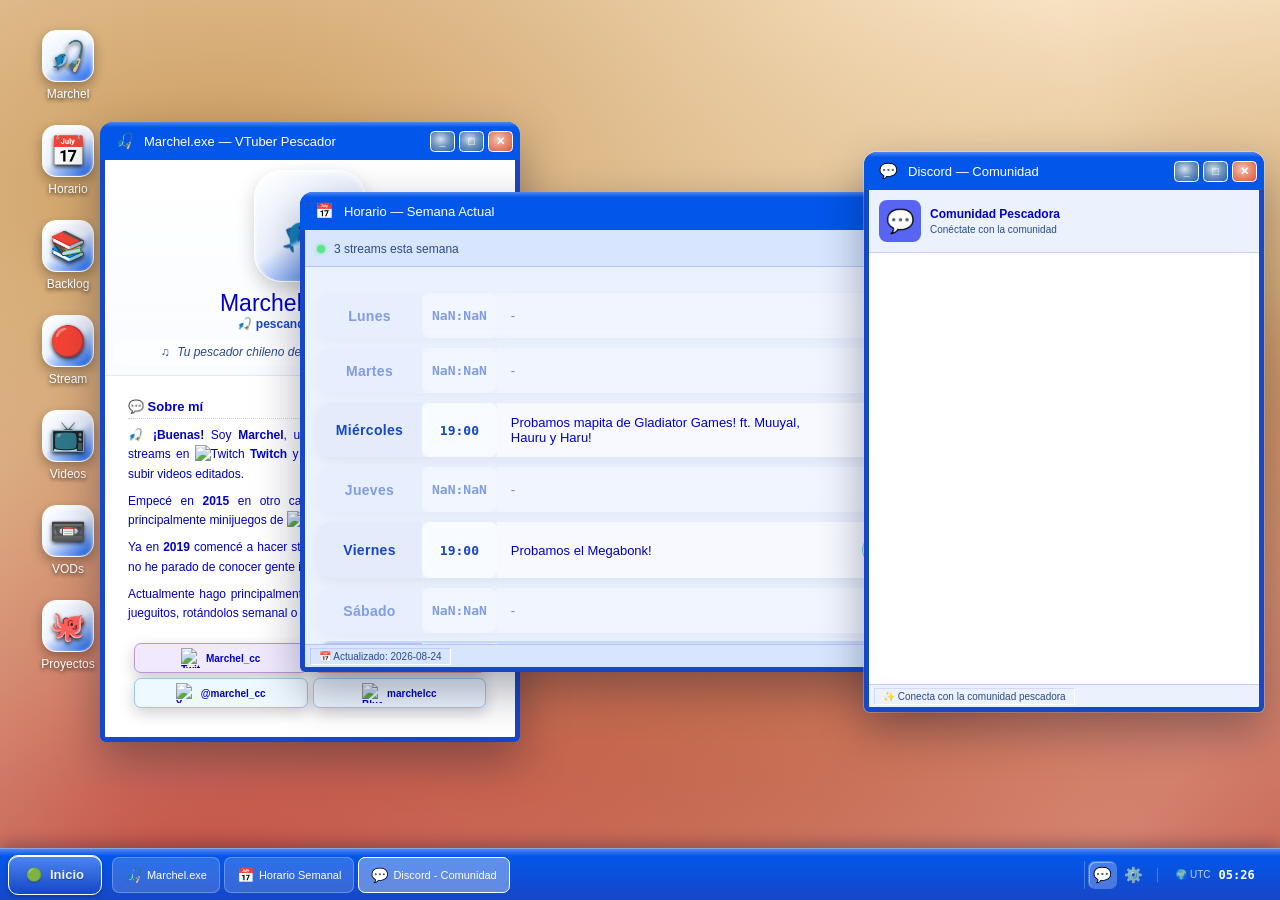
==== commit 5c0146d8: "feat(ui): revamp desktop styling and backlog sorting" ====
--- a/index.html
+++ b/index.html
@@ -893,9 +893,12 @@
               </span>
             </div>
 
-            <div class="backlog-sort">
-              Ordenar ▾
-            </div>
+            <select class="backlog-sort" id="backlog-sort-select" aria-label="Ordenar biblioteca">
+              <option value="az">A-Z</option>
+              <option value="za">Z-A</option>
+              <option value="hours-desc">Horas Jugadas</option>
+              <option value="last-played-desc">Último Jugado</option>
+            </select>
 
           </div>
 
--- a/css/style.css
+++ b/css/style.css
@@ -8,32 +8,43 @@
    ============================================================ */
 
 :root {
-  --cream: #FBE8CA;
-  --gold: #CA995C;
-  --olive: #A69B29;
-  --dark: #4C4D28;
-  --teal: #2C5E50;
-  --red: #BF4A3F;
-  --brown: #97513E;
-
-  --glass: rgba(251, 232, 202, 0.72);
-  --glass-light: rgba(255, 249, 237, 0.82);
+  /* Nombres originales del mockup, ahora apuntando a la paleta XP Luna
+     (mismos valores que usa el overlay de OBS en core.css) */
+  --cream: #EAF1FF;
+  --gold: #0356EA;
+  --olive: #4FD1C5;
+  --dark: #0000CC;
+  --teal: #1647C7;
+  --red: #DD5337;
+  --brown: #2A4A8A;
+
+  --glass: rgba(234, 241, 255, 0.72);
+  --glass-light: rgba(255, 255, 255, 0.82);
   --border-light: rgba(255, 255, 255, 0.82);
 
-  --shadow: 0 18px 45px rgba(25, 30, 22, 0.35);
-  --small-shadow: 0 5px 15px rgba(25, 30, 22, 0.2);
+  --shadow: 0 18px 45px rgba(10, 15, 40, 0.35);
+  --small-shadow: 0 5px 15px rgba(10, 15, 40, 0.2);
 
   --taskbar-height: 52px;
   --text: var(--dark);
   --muted: var(--brown);
-}
-
-@font-face {
-    font-family: 'Monocraft';
-    src: url('https://cdn.jsdelivr.net/gh/IdreesInc/Monocraft@main/dist/Monocraft-ttf/Monocraft.ttf') format('truetype');
-    font-weight: normal;
-    font-style: normal;
-    font-display: swap; 
+
+  /* Paleta XP Luna (idéntica a core.css del overlay) */
+  --font-ui: Tahoma, Verdana, "Segoe UI", sans-serif;
+  --font-mono: Consolas, "Courier New", monospace;
+  --color-navy: #0000CC;
+  --color-blue: #0356EA;
+  --color-blue-top: #4C86F2;
+  --color-blue-dark: #1647C7;
+  --color-login-top: #6FA4FF;
+  --color-login-mid: #2F6FE8;
+  --color-login-deep: #123F9E;
+  --color-login-bottom: #061C52;
+
+  --color-transparent: transparent;
+  --color-wallpaper-bg: #FBE8CA;
+  --color-wallpaper-red: #BF4A3F;
+  --color-wallpaper-ochre: #CA995C;
 }
 
 * {
@@ -49,14 +60,29 @@
 
 body {
   min-height: 100vh;
-  font-family: 'Monocraft', 'Segoe UI', Tahoma, sans-serif;
+  font-family: var(--font-ui);
   font-size: 13px;
   color: var(--text);
   overflow: hidden;
-  background:
-    radial-gradient(circle at 15% 20%, rgba(251, 232, 202, 0.8), transparent 30%),
-    radial-gradient(circle at 85% 70%, rgba(202, 153, 92, 0.35), transparent 35%),
-    linear-gradient(135deg, #2C5E50, #596735 50%, #A69B29);
+  background-color: var(--color-wallpaper-bg);
+  background-image:
+    radial-gradient(at 97% 92%, var(--color-wallpaper-red) 0px, var(--color-transparent) 50%),
+    radial-gradient(at 15% 19%, var(--color-wallpaper-ochre) 0px, var(--color-transparent) 50%),
+    radial-gradient(at 13% 88%, var(--color-wallpaper-red) 0px, var(--color-transparent) 50%),
+    radial-gradient(at 48% 56%, var(--color-wallpaper-ochre) 0px, var(--color-transparent) 50%),
+    radial-gradient(at 33% 6%, var(--color-wallpaper-bg) 0px, var(--color-transparent) 50%),
+    radial-gradient(at 40% 60%, var(--color-wallpaper-red) 0px, var(--color-transparent) 50%),
+    radial-gradient(at 96% 37%, var(--color-wallpaper-ochre) 0px, var(--color-transparent) 50%);
+  background-size: 115% 115%;
+  background-position: 0% 0%;
+  background-repeat: no-repeat;
+  background-attachment: fixed;
+  animation: wallpaper-drift 36s ease-in-out infinite alternate;
+  will-change: background-position;
+}
+@keyframes wallpaper-drift {
+  from { background-position: 0% 0%; }
+  to { background-position: 100% 100%; }
 }
 
 button,
@@ -124,7 +150,7 @@
   justify-content: center;
   font-size: 29px;
   border-radius: 14px;
-  background: linear-gradient(145deg, #fffdf5, var(--cream), var(--gold));
+  background: linear-gradient(145deg, #FFFFFF, var(--cream), var(--gold));
   border: 1px solid white;
   box-shadow: 0 5px 12px rgba(0, 0, 0, 0.3), inset 0 2px 5px white;
 }
@@ -148,6 +174,13 @@
 /* ============================================================
    5. XP WINDOWS (glass, redondeadas)
    ============================================================ */
+
+:root {
+  /* frame azul del marco de ventana (izq/der/abajo), pintado como
+     inset shadow para que quede DETRÁS de los hijos (la titlebar
+     pinta encima y tapa el marco arriba, sin costuras en las esquinas) */
+  --window-frame: inset 5px 0 0 var(--color-blue-dark), inset -5px 0 0 var(--color-blue-dark), inset 0 -5px 0 var(--color-blue-dark);
+}
 
 .xp-window {
   position: fixed;
@@ -156,11 +189,11 @@
   min-width: 300px;
   min-height: 200px;
   overflow: hidden;
-  border-radius: 13px;
-  background: var(--glass);
-  border: 1px solid var(--border-light);
-  box-shadow: var(--shadow);
-  backdrop-filter: blur(16px);
+  border-radius: 13px 13px 6px 6px;
+  background: #fff;
+  border: none;
+  padding: 0 5px 5px 5px;
+  box-shadow: var(--shadow), var(--window-frame);
   color: var(--text);
   user-select: none;
   transform-origin: center center;
@@ -172,7 +205,7 @@
 }
 
 .xp-window.wm-focused {
-  box-shadow: var(--shadow), 0 0 0 1px rgba(255, 255, 255, 0.3);
+  box-shadow: var(--shadow), var(--window-frame), 0 0 0 1px rgba(255, 255, 255, 0.3);
 }
 
 .xp-window.wm-maximized {
@@ -181,6 +214,8 @@
   width: 100vw !important;
   height: calc(100vh - var(--taskbar-height)) !important;
   border-radius: 0;
+  padding: 0;
+  box-shadow: none;
 }
 
 .xp-window.wm-minimized {
@@ -198,11 +233,10 @@
   }
 }
 
-/* ── Ventanas específicas con fondo opaco ── */
+/* Todas las ventanas usan el mismo cuerpo blanco opaco tipo XP */
 .schedule-window,
 .backlog-window {
-  background: var(--cream);
-  backdrop-filter: none;
+  background: #fff;
 }
 
 /* ============================================================
@@ -215,8 +249,9 @@
   display: flex;
   align-items: center;
   padding: 0 7px 0 12px;
-  background: linear-gradient(to bottom, rgba(255, 255, 255, 0.9), rgba(251, 232, 202, 0.6));
-  border-bottom: 1px solid rgba(76, 77, 40, 0.2);
+  margin: 0 -5px 0 -5px;
+  background: linear-gradient(180deg, var(--color-blue-top) 0%, var(--color-blue) 14%, var(--color-blue) 100%);
+  border-bottom: none;
   cursor: grab;
   user-select: none;
 }
@@ -238,9 +273,6 @@
   flex: 0 0 24px;
   display: grid;
   place-items: center;
-  border-radius: 6px;
-  background: linear-gradient(145deg, white, var(--cream));
-  box-shadow: 0 2px 4px rgba(0, 0, 0, 0.15);
   font-size: 15px;
 }
 .title-icon img {
@@ -251,12 +283,13 @@
 
 .title-text {
   flex: 1;
+  color: #fff;
   font-size: 13px;
-  font-weight: 600;
+  font-weight: 500;
   white-space: nowrap;
   overflow: hidden;
   text-overflow: ellipsis;
-  text-shadow: 0 1px white;
+  text-shadow: none;
 }
 
 /* ============================================================
@@ -270,26 +303,29 @@
 }
 
 .xp-btn-win {
-  width: 27px;
-  height: 23px;
-  border: 1px solid rgba(76, 77, 40, 0.3);
-  border-radius: 6px;
-  background: linear-gradient(to bottom, rgba(255, 255, 255, 0.9), rgba(202, 153, 92, 0.35));
-  color: var(--dark);
+  width: 25px;
+  height: 21px;
+  border: 1.5px solid #fff;
+  border-radius: 4.5px;
+  background: radial-gradient(ellipse at 42% 38%, #D7E1EC 0%, #6F97C0 45%, #1E60AA 100%);
+  color: #fff;
   cursor: pointer;
-  box-shadow: inset 0 1px white;
-  font-size: 13px;
+  box-shadow: none;
+  font-size: 11px;
   font-weight: bold;
   display: grid;
   place-items: center;
   line-height: 1;
 }
 .xp-btn-win:hover {
-  background: var(--cream);
+  filter: brightness(1.08);
+}
+.xp-btn-close {
+  background: radial-gradient(ellipse at 42% 38%, #F0C9BE 0%, #E88E75 45%, #DD5337 100%);
 }
 .xp-btn-close:hover {
   color: white;
-  background: var(--red);
+  filter: brightness(1.08);
 }
 
 /* ============================================================
@@ -308,7 +344,7 @@
   height: 11px;
 }
 .xp-content::-webkit-scrollbar-track {
-  background: rgba(202, 153, 92, 0.15);
+  background: rgba(3, 86, 234, 0.15);
 }
 .xp-content::-webkit-scrollbar-thumb {
   background: var(--gold);
@@ -327,8 +363,8 @@
   align-items: center;
   gap: 18px;
   padding: 0 10px;
-  background: rgba(255, 255, 255, 0.3);
-  border-bottom: 1px solid rgba(76, 77, 40, 0.1);
+  background: rgba(3, 86, 234, 0.08);
+  border-bottom: 1px solid rgba(0, 0, 204, 0.15);
   font-size: 11px;
 }
 .xp-menubar span {
@@ -349,8 +385,8 @@
   align-items: center;
   gap: 4px;
   padding: 2px 5px;
-  background: rgba(255, 255, 255, 0.3);
-  border-top: 1px solid rgba(76, 77, 40, 0.1);
+  background: rgba(3, 86, 234, 0.08);
+  border-top: 1px solid rgba(0, 0, 204, 0.15);
   font-size: 10px;
   color: var(--brown);
 }
@@ -360,7 +396,7 @@
   overflow: hidden;
   white-space: nowrap;
   text-overflow: ellipsis;
-  border: 1px solid rgba(76, 77, 40, 0.1);
+  border: 1px solid rgba(0, 0, 204, 0.1);
   border-bottom-color: white;
   border-right-color: white;
 }
@@ -369,8 +405,8 @@
   width: 8px;
   height: 8px;
   border-radius: 50%;
-  background: #6c9f39;
-  box-shadow: 0 0 4px #6c9f39;
+  background: #58E88A;
+  box-shadow: 0 0 4px #58E88A;
   margin-right: 4px;
 }
 
@@ -379,14 +415,14 @@
    ============================================================ */
 
 .hero-window {
-  background: var(--glass-light);
+  background: #fff;
 }
 
 .msn-profile {
   flex: 0 0 auto;
   padding: 10px;
-  background: linear-gradient(to bottom, rgba(255, 255, 255, 0.62), rgba(251, 232, 202, 0.25));
-  border-bottom: 1px solid rgba(76, 77, 40, 0.1);
+  background: linear-gradient(to bottom, rgba(255, 255, 255, 0.62), rgba(234, 241, 255, 0.25));
+  border-bottom: 1px solid rgba(0, 0, 204, 0.1);
   text-align: center;
 }
 
@@ -432,8 +468,8 @@
   height: 16px;
   border: 2px solid white;
   border-radius: 50%;
-  background: #6c9f39;
-  box-shadow: 0 0 7px #6c9f39;
+  background: #58E88A;
+  box-shadow: 0 0 7px #58E88A;
 }
 .msn-profile-info .msn-status {
   position: static;
@@ -469,7 +505,7 @@
 }
 
 .hero-content {
-  background: radial-gradient(circle at top right, rgba(202, 153, 92, 0.15), transparent 35%);
+  background: radial-gradient(circle at top right, rgba(3, 86, 234, 0.15), transparent 35%);
 }
 
 .hero-intro {
@@ -508,12 +544,12 @@
   gap: 5px;
   justify-content: center;
   padding: 4px 7px;
-  border: 1px solid rgba(76, 77, 40, 0.14);
+  border: 1px solid rgba(0, 0, 204, 0.14);
   border-radius: 7px;
   text-decoration: none;
   font-size: 10px;
   font-weight: bold;
-  background: rgba(251, 232, 202, 0.7);
+  background: rgba(234, 241, 255, 0.7);
   box-shadow: var(--small-shadow);
   transition: transform 0.1s, filter 0.1s;
   flex: 1 1 45%;
@@ -566,7 +602,7 @@
   margin-bottom: 7px;
   color: var(--dark);
   font-weight: bold;
-  border-bottom: 1px dotted rgba(76, 77, 40, 0.2);
+  border-bottom: 1px dotted rgba(0, 0, 204, 0.2);
   padding-bottom: 4px;
 }
 .bio-text {
@@ -609,8 +645,8 @@
   justify-content: center;   /* centra el contenido dentro de cada badge */
   gap: 4px;
   padding: 4px 6px;
-  background: rgba(251, 232, 202, 0.5);
-  border: 1px solid rgba(76, 77, 40, 0.1);
+  background: rgba(234, 241, 255, 0.5);
+  border: 1px solid rgba(0, 0, 204, 0.1);
   border-radius: 7px;
   font-size: 10px;
 }
@@ -626,8 +662,8 @@
   gap: 8px;
   padding: 8px;
   color: var(--brown);
-  background: rgba(255, 248, 207, 0.6);
-  border: 1px solid rgba(202, 153, 92, 0.3);
+  background: rgba(224, 236, 255, 0.6);
+  border: 1px solid rgba(3, 86, 234, 0.3);
   border-radius: 10px;
   font-size: 10px;
   line-height: 1.45;
@@ -650,8 +686,8 @@
   justify-content: space-between;
   gap: 10px;
   padding: 10px 12px;
-  background: rgba(255, 255, 255, 0.3);
-  border-bottom: 1px solid rgba(76, 77, 40, 0.1);
+  background: rgba(3, 86, 234, 0.08);
+  border-bottom: 1px solid rgba(0, 0, 204, 0.15);
 }
 .schedule-header strong,
 .rotation-heading strong,
@@ -713,7 +749,7 @@
 
 /* Primera celda (día) — se mantiene el rowspan */
 .schedule-table .td-day {
-  background: rgba(44, 94, 80, 0.08);
+  background: rgba(22, 71, 199, 0.08);
   color: var(--teal);
   font-weight: 700;
   text-align: center;
@@ -769,32 +805,32 @@
   font-size: 10px;
   font-weight: 600;
   letter-spacing: 0.4px;
-  background: rgba(251, 232, 202, 0.7);
-  border: 1px solid rgba(76, 77, 40, 0.10);
+  background: rgba(234, 241, 255, 0.7);
+  border: 1px solid rgba(0, 0, 204, 0.10);
 }
 /* Colores de tags (se mantienen) */
 .tag-stream-longo {
-  background: rgba(44, 94, 80, 0.15);
+  background: rgba(22, 71, 199, 0.15);
   border-color: var(--teal);
   color: var(--teal);
 }
 .tag-stream-shorti {
-  background: rgba(166, 155, 41, 0.15);
+  background: rgba(79, 209, 197, 0.15);
   border-color: var(--olive);
   color: var(--olive);
 }
 .tag-colab {
-  background: rgba(202, 153, 92, 0.15);
+  background: rgba(3, 86, 234, 0.15);
   border-color: var(--gold);
   color: var(--brown);
 }
 .tag-video {
-  background: rgba(191, 74, 63, 0.12);
+  background: rgba(221, 83, 55, 0.12);
   border-color: var(--red);
   color: var(--red);
 }
 .tag-off {
-  background: rgba(76, 77, 40, 0.06);
+  background: rgba(0, 0, 204, 0.06);
   border-color: var(--muted);
   color: var(--muted);
 }
@@ -804,12 +840,12 @@
   opacity: 0.5;
 }
 .schedule-table tr.today {
-  background: rgba(44, 94, 80, 0.10);
-  box-shadow: 0 0 0 2px rgba(44, 94, 80, 0.15);
+  background: rgba(22, 71, 199, 0.10);
+  box-shadow: 0 0 0 2px rgba(22, 71, 199, 0.15);
 }
 .schedule-table tr.today .td-day {
-  background: rgba(44, 94, 80, 0.20);
-  color: #1a4a3e;
+  background: rgba(22, 71, 199, 0.20);
+  color: #123F9E;
 }
 
 /* Para slots extra del mismo día, el día está oculto por rowspan,
@@ -941,8 +977,8 @@
   flex: 0 0 175px;
   overflow-y: auto;
   padding: 13px 9px;
-  background: linear-gradient(to bottom, rgba(76, 77, 40, 0.09), rgba(151, 81, 62, 0.08));
-  border-right: 1px solid rgba(76, 77, 40, 0.18);
+  background: linear-gradient(to bottom, rgba(0, 0, 204, 0.09), rgba(42, 74, 138, 0.08));
+  border-right: 1px solid rgba(0, 0, 204, 0.18);
 }
 .backlog-sidebar-heading {
   padding: 5px 7px 9px;
@@ -973,30 +1009,30 @@
   cursor: pointer;
 }
 .backlog-sidebar-item:hover {
-  background: rgba(202, 153, 92, 0.2);
-  border-color: rgba(202, 153, 92, 0.25);
+  background: rgba(3, 86, 234, 0.2);
+  border-color: rgba(3, 86, 234, 0.25);
 }
 .backlog-sidebar-item.active {
-  background: rgba(202, 153, 92, 0.25);
-  border-color: rgba(202, 153, 92, 0.35);
+  background: rgba(3, 86, 234, 0.25);
+  border-color: rgba(3, 86, 234, 0.35);
   font-weight: bold;
 }
 .backlog-sidebar-count {
   min-width: 18px;
   padding: 1px 4px;
   border-radius: 8px;
-  background: rgba(76, 77, 40, 0.1);
+  background: rgba(0, 0, 204, 0.1);
   text-align: center;
   font-size: 9px;
   color: var(--brown);
 }
 .backlog-sidebar-item.active .backlog-sidebar-count {
-  background: rgba(202, 153, 92, 0.3);
+  background: rgba(3, 86, 234, 0.3);
 }
 .backlog-sidebar-divider {
   height: 1px;
   margin: 8px 4px;
-  background: rgba(76, 77, 40, 0.12);
+  background: rgba(0, 0, 204, 0.12);
 }
 
 .backlog-main {
@@ -1014,8 +1050,8 @@
   justify-content: space-between;
   gap: 6px;
   padding: 6px 9px;
-  background: rgba(251, 232, 202, 0.58);
-  border-bottom: 1px solid rgba(76, 77, 40, 0.15);
+  background: rgba(234, 241, 255, 0.58);
+  border-bottom: 1px solid rgba(0, 0, 204, 0.15);
 }
 .backlog-toolbar-crumb {
   min-width: 0;
@@ -1037,7 +1073,7 @@
   height: 28px;
   padding: 0 6px;
   background: rgba(255, 255, 255, 0.65);
-  border: 1px solid rgba(76, 77, 40, 0.2);
+  border: 1px solid rgba(0, 0, 204, 0.2);
   border-radius: 6px;
 }
 .backlog-search input {
@@ -1049,7 +1085,7 @@
 }
 .backlog-view-toggle {
   display: flex;
-  border: 1px solid rgba(76, 77, 40, 0.2);
+  border: 1px solid rgba(0, 0, 204, 0.2);
   border-radius: 6px;
   overflow: hidden;
 }
@@ -1058,7 +1094,7 @@
   height: 25px;
   padding: 0;
   border: 0;
-  border-right: 1px solid rgba(76, 77, 40, 0.15);
+  border-right: 1px solid rgba(0, 0, 204, 0.15);
   background: rgba(255, 255, 255, 0.55);
   cursor: pointer;
 }
@@ -1066,10 +1102,10 @@
   border-right: 0;
 }
 .backlog-view-btn:hover {
-  background: rgba(202, 153, 92, 0.15);
+  background: rgba(3, 86, 234, 0.15);
 }
 .backlog-view-btn.active {
-  background: rgba(202, 153, 92, 0.25);
+  background: rgba(3, 86, 234, 0.25);
   box-shadow: inset 1px 1px 2px rgba(0, 0, 0, 0.08);
 }
 
@@ -1078,8 +1114,8 @@
   align-items: center;
   justify-content: space-between;
   padding: 8px 10px;
-  background: rgba(251, 232, 202, 0.3);
-  border-bottom: 1px solid rgba(76, 77, 40, 0.08);
+  background: rgba(3, 86, 234, 0.08);
+  border-bottom: 1px solid rgba(0, 0, 204, 0.15);
 }
 .backlog-library-header strong {
   color: var(--dark);
@@ -1094,6 +1130,18 @@
 .backlog-sort {
   color: var(--brown);
   font-size: 10px;
+  background: transparent;
+  border: 1px solid rgba(42, 74, 138, 0.25);
+  border-radius: 4px;
+  padding: 2px 6px;
+  cursor: pointer;
+  font-family: inherit;
+  line-height: 1.2;
+}
+
+.backlog-sort:focus {
+  outline: 1px solid rgba(42, 74, 138, 0.5);
+  outline-offset: 1px;
 }
 
 .backlog-content {
@@ -1123,8 +1171,8 @@
   width: 100%;
   aspect-ratio: 2 / 3;
   overflow: hidden;
-  background: rgba(76, 77, 40, 0.1);
-  border: 1px solid rgba(76, 77, 40, 0.15);
+  background: rgba(0, 0, 204, 0.1);
+  border: 1px solid rgba(0, 0, 204, 0.15);
   border-radius: 9px;
   box-shadow: var(--small-shadow);
 }
@@ -1169,7 +1217,7 @@
   letter-spacing: 0.3px;
   backdrop-filter: blur(2px);
   box-shadow: 0 1px 3px rgba(0,0,0,0.2);
-  color: #FFFBF8;
+  color: #FFFFFF;
 }
 
 /* Posición de la etiqueta en la vista biblioteca */
@@ -1182,55 +1230,55 @@
 
 /* Estados con fondos semitransparentes más opacos */
 .status-backlog {
-  background: rgba(251, 232, 202, 0.85);
-  border-color: rgba(76, 77, 40, 0.25);
-  color: #4C4D28; /* texto oscuro para contraste */
+  background: rgba(234, 241, 255, 0.85);
+  border-color: rgba(0, 0, 204, 0.25);
+  color: #0000CC; /* texto oscuro para contraste */
 }
 .status-jugando {
-  background: rgba(44, 94, 80, 0.5);
+  background: rgba(22, 71, 199, 0.5);
   border-color: var(--teal);
 }
 .status-pausado {
-  background: rgba(202, 153, 92, 0.5);
+  background: rgba(3, 86, 234, 0.5);
   border-color: var(--gold);
 }
 .status-dropeado {
-  background: rgba(191, 74, 63, 0.5);
+  background: rgba(221, 83, 55, 0.5);
   border-color: var(--red);
 }
 .status-completado {
-  background: rgba(166, 155, 41, 0.5);
+  background: rgba(79, 209, 197, 0.5);
   border-color: var(--olive);
 }
 .status-platino {
-  background: rgba(151, 81, 62, 0.5);
+  background: rgba(42, 74, 138, 0.5);
   border-color: var(--brown);
 }
 
 /* Plataformas con fondos más visibles */
 .platform-steam {
-  background: rgba(44, 94, 80, 0.4);
-  border-color: rgba(44, 94, 80, 0.5);
+  background: rgba(22, 71, 199, 0.4);
+  border-color: rgba(22, 71, 199, 0.5);
 }
 .platform-gog {
-  background: rgba(202, 153, 92, 0.4);
-  border-color: rgba(202, 153, 92, 0.5);
+  background: rgba(3, 86, 234, 0.4);
+  border-color: rgba(3, 86, 234, 0.5);
 }
 .platform-epic {
-  background: rgba(76, 77, 40, 0.3);
-  border-color: rgba(76, 77, 40, 0.4);
+  background: rgba(0, 0, 204, 0.3);
+  border-color: rgba(0, 0, 204, 0.4);
 }
 .platform-retro {
-  background: rgba(166, 155, 41, 0.4);
-  border-color: rgba(166, 155, 41, 0.5);
+  background: rgba(79, 209, 197, 0.4);
+  border-color: rgba(79, 209, 197, 0.5);
 }
 .platform-consola {
-  background: rgba(191, 74, 63, 0.3);
-  border-color: rgba(191, 74, 63, 0.4);
+  background: rgba(221, 83, 55, 0.3);
+  border-color: rgba(221, 83, 55, 0.4);
 }
 .platform-otro {
-  background: rgba(151, 81, 62, 0.3);
-  border-color: rgba(151, 81, 62, 0.4);
+  background: rgba(42, 74, 138, 0.3);
+  border-color: rgba(42, 74, 138, 0.4);
 }
 
 /* List view */
@@ -1255,7 +1303,7 @@
   flex: 0 0 160px;
   aspect-ratio: 2.14 / 1;
   object-fit: cover;
-  border: 1px solid rgba(76, 77, 40, 0.15);
+  border: 1px solid rgba(0, 0, 204, 0.15);
   border-radius: 6px;
   display: block; /* opcional */
 }
@@ -1283,7 +1331,7 @@
 .backlog-achievements {
   margin-top: 8px;
   padding-top: 7px;
-  border-top: 1px dotted rgba(76, 77, 40, 0.15);
+  border-top: 1px dotted rgba(0, 0, 204, 0.15);
 }
 .backlog-ach-header {
   display: flex;
@@ -1298,8 +1346,8 @@
 .backlog-ach-bar-track {
   height: 7px;
   overflow: hidden;
-  background: rgba(76, 77, 40, 0.08);
-  border: 1px solid rgba(76, 77, 40, 0.1);
+  background: rgba(0, 0, 204, 0.08);
+  border: 1px solid rgba(0, 0, 204, 0.1);
   border-radius: 4px;
 }
 .backlog-ach-bar-fill {
@@ -1316,7 +1364,7 @@
   width: 30px;
   height: 30px;
   object-fit: cover;
-  border: 1px solid rgba(76, 77, 40, 0.1);
+  border: 1px solid rgba(0, 0, 204, 0.1);
   border-radius: 4px;
 }
 .backlog-ach-locked {
@@ -1328,8 +1376,8 @@
   height: 28px;
   display: grid;
   place-items: center;
-  background: rgba(251, 232, 202, 0.5);
-  border: 1px solid rgba(76, 77, 40, 0.1);
+  background: rgba(234, 241, 255, 0.5);
+  border: 1px solid rgba(0, 0, 204, 0.1);
   border-radius: 4px;
   color: var(--brown);
   font-size: 9px;
@@ -1351,7 +1399,7 @@
    ============================================================ */
 
 .github-window {
-  background: rgba(251, 232, 202, 0.2);
+  background: #fff;
 }
 .github-content {
   padding: 12px;
@@ -1440,8 +1488,8 @@
 }
 .repo-topic {
   padding: 2px 4px;
-  background: rgba(251, 232, 202, 0.7);
-  border: 1px solid rgba(76, 77, 40, 0.1);
+  background: rgba(234, 241, 255, 0.7);
+  border: 1px solid rgba(0, 0, 204, 0.1);
   border-radius: 7px;
   color: var(--dark);
 }
@@ -1477,7 +1525,7 @@
    ============================================================ */
 
 .discord-window {
-  background: rgba(255, 255, 255, 0.6);
+  background: #fff;
 }
 .discord-heading {
   flex: 0 0 auto;
@@ -1485,8 +1533,8 @@
   align-items: center;
   gap: 9px;
   padding: 10px;
-  background: rgba(255, 255, 255, 0.5);
-  border-bottom: 1px solid rgba(76, 77, 40, 0.1);
+  background: rgba(3, 86, 234, 0.08);
+  border-bottom: 1px solid rgba(0, 0, 204, 0.15);
 }
 .discord-server-icon {
   width: 42px;
@@ -1536,10 +1584,10 @@
   align-items: center;
   gap: 6px;
   padding: 5px 8px;
-  background: linear-gradient(to bottom, #FBE8CA, #CA995C);
-  border-top: 1px solid white;
-  box-shadow: 0 -4px 15px rgba(0, 0, 0, 0.18);
-  color: var(--dark);
+  background: linear-gradient(180deg, var(--color-blue-top) 0%, var(--color-blue) 14%, var(--color-blue-dark) 100%);
+  border-top: 1px solid rgba(255, 255, 255, 0.5);
+  box-shadow: 0 -4px 15px rgba(10, 15, 40, 0.3);
+  color: #fff;
 }
 
 .taskbar-start {
@@ -1547,7 +1595,7 @@
   padding: 0 17px;
   border-radius: 10px;
   border: 1px solid white;
-  background: linear-gradient(to bottom, #5e947f, var(--teal));
+  background: linear-gradient(to bottom, #4C86F2, var(--teal));
   color: var(--cream);
   font-family: inherit;
   font-weight: 700;
@@ -1560,7 +1608,7 @@
   text-decoration: none;
 }
 .taskbar-start:hover {
-  background: linear-gradient(to bottom, #6aac92, #2f6b58);
+  background: linear-gradient(to bottom, #6FA4FF, #1647C7);
 }
 .taskbar-start span {
   margin-left: 4px;
@@ -1581,9 +1629,9 @@
   max-width: 170px;
   padding: 0 12px;
   border-radius: 7px;
-  border: 1px solid rgba(76, 77, 40, 0.18);
-  background: rgba(251, 232, 202, 0.62);
-  color: var(--dark);
+  border: 1px solid rgba(255, 255, 255, 0.25);
+  background: rgba(255, 255, 255, 0.16);
+  color: #fff;
   font-family: inherit;
   font-size: 11px;
   cursor: pointer;
@@ -1595,11 +1643,11 @@
   gap: 5px;
 }
 .win-task-btn:hover {
-  background: var(--cream);
+  background: rgba(255, 255, 255, 0.28);
 }
 .win-task-btn.wm-focused {
-  background: rgba(251, 232, 202, 0.9);
-  border-color: var(--gold);
+  background: rgba(255, 255, 255, 0.35);
+  border-color: #fff;
 }
 .win-task-btn.wm-minimized {
   opacity: 0.65;
@@ -1620,7 +1668,7 @@
   align-items: center;
   gap: 2px;
   padding: 0 3px;
-  border-left: 1px solid rgba(76, 77, 40, 0.15);
+  border-left: 1px solid rgba(255, 255, 255, 0.25);
 }
 .taskbar-icon-btn,
 .taskbar-item {
@@ -1628,10 +1676,12 @@
   height: 28px;
   display: grid;
   place-items: center;
+  padding: 0;
+  line-height: 1;
   border: 1px solid transparent;
   border-radius: 7px;
   background: transparent;
-  color: var(--dark);
+  color: #fff;
   text-decoration: none;
   font-size: 15px;
 }
@@ -1652,19 +1702,19 @@
   justify-content: center;
   gap: 8px;
   padding: 0 8px;
-  border-left: 1px solid rgba(76, 77, 40, 0.15);
+  border-left: 1px solid rgba(255, 255, 255, 0.25);
   font-size: 10px;
 }
 #timezone-label {
   max-width: 70px;
   overflow: hidden;
-  color: var(--brown);
+  color: rgba(255, 255, 255, 0.75);
   text-overflow: ellipsis;
   white-space: nowrap;
 }
 .taskbar-clock {
   min-width: 36px;
-  color: var(--dark);
+  color: #fff;
   font-family: Consolas, monospace;
   font-size: 12px;
   font-weight: bold;
@@ -1688,11 +1738,11 @@
 .login-window {
   max-width: 480px;
   width: 100%;
-  background: var(--glass-light);
-  border-radius: 13px;
-  border: 1px solid var(--border-light);
-  box-shadow: var(--shadow);
-  backdrop-filter: blur(12px);
+  background: #fff;
+  border-radius: 13px 13px 6px 6px;
+  border: none;
+  padding: 0 5px 5px 5px;
+  box-shadow: var(--shadow), var(--window-frame);
   overflow: hidden;
 }
 .login-body {
@@ -1735,7 +1785,7 @@
 }
 .login-error {
   display: none;
-  background: rgba(191, 74, 63, 0.15);
+  background: rgba(221, 83, 55, 0.15);
   color: var(--red);
   padding: 8px 10px;
   border-radius: 6px;
@@ -1754,7 +1804,7 @@
 .login-field input {
   width: 100%;
   padding: 8px 10px;
-  border: 1px solid rgba(76, 77, 40, 0.2);
+  border: 1px solid rgba(0, 0, 204, 0.2);
   border-radius: 6px;
   background: rgba(255,255,255,0.65);
   font-size: 13px;
@@ -1772,7 +1822,7 @@
 .login-btn-row .xp-button {
   padding: 8px 18px;
   border-radius: 7px;
-  border: 1px solid rgba(76,77,40,0.2);
+  border: 1px solid rgba(0, 0, 204,0.2);
   background: rgba(255,255,255,0.6);
   color: var(--dark);
   font-weight: 600;
@@ -1788,7 +1838,7 @@
   border-color: var(--teal);
 }
 .login-btn-row .xp-button.primary:hover {
-  background: #1f4a3e;
+  background: #123F9E;
 }
 .login-spinner {
   display: inline-block;
@@ -1816,12 +1866,12 @@
   justify-content: space-between;
   align-items: center;
   padding: 6px 12px;
-  background: rgba(44, 94, 80, 0.12);
-  border-bottom: 1px solid rgba(76,77,40,0.1);
+  background: rgba(22, 71, 199, 0.12);
+  border-bottom: 1px solid rgba(0, 0, 204,0.1);
   font-size: 12px;
 }
 .logout-btn {
-  background: rgba(191,74,63,0.15);
+  background: rgba(221, 83, 55,0.15);
   border: 1px solid var(--red);
   border-radius: 6px;
   padding: 4px 10px;
@@ -1842,12 +1892,12 @@
   gap: 6px;
   padding: 8px 12px;
   background: rgba(255,255,255,0.25);
-  border-bottom: 1px solid rgba(76,77,40,0.1);
+  border-bottom: 1px solid rgba(0, 0, 204,0.1);
 }
 .xp-button {
   padding: 5px 12px;
   border-radius: 6px;
-  border: 1px solid rgba(76,77,40,0.15);
+  border: 1px solid rgba(0, 0, 204,0.15);
   background: rgba(255,255,255,0.5);
   color: var(--dark);
   font-size: 12px;
@@ -1864,7 +1914,7 @@
   border-color: var(--teal);
 }
 .xp-button.primary:hover {
-  background: #1f4a3e;
+  background: #123F9E;
 }
 .xp-button.success {
   background: var(--olive);
@@ -1872,7 +1922,7 @@
   border-color: var(--olive);
 }
 .xp-button.success:hover {
-  background: #8a7d20;
+  background: #2E9C90;
 }
 .xp-button.danger {
   background: var(--red);
@@ -1880,23 +1930,23 @@
   border-color: var(--red);
 }
 .xp-button.danger:hover {
-  background: #a13a31;
+  background: #B8341F;
 }
 .xp-separator {
   width: 1px;
   height: 26px;
-  background: rgba(76,77,40,0.15);
+  background: rgba(0, 0, 204,0.15);
 }
 
 .admin-notice {
   display: flex;
   gap: 10px;
-  background: rgba(255,248,207,0.5);
+  background: rgba(224, 236, 255,0.5);
   padding: 10px 12px;
   border-radius: 8px;
   font-size: 12px;
   margin: 10px 0;
-  border: 1px solid rgba(202,153,92,0.3);
+  border: 1px solid rgba(3, 86, 234,0.3);
 }
 .admin-notice code {
   background: rgba(0,0,0,0.05);
@@ -1908,7 +1958,7 @@
   display: flex;
   gap: 2px;
   background: rgba(255,255,255,0.2);
-  border-bottom: 1px solid rgba(76,77,40,0.1);
+  border-bottom: 1px solid rgba(0, 0, 204,0.1);
   padding: 0 12px;
 }
 .tab {
@@ -1955,21 +2005,21 @@
   font-size: 12px;
 }
 .admin-table th {
-  background: rgba(44,94,80,0.08);
+  background: rgba(22, 71, 199,0.08);
   padding: 6px 8px;
   text-align: left;
   font-weight: 600;
-  border-bottom: 2px solid rgba(76,77,40,0.1);
+  border-bottom: 2px solid rgba(0, 0, 204,0.1);
 }
 .admin-table td {
   padding: 5px 8px;
-  border-bottom: 1px solid rgba(76,77,40,0.05);
+  border-bottom: 1px solid rgba(0, 0, 204,0.05);
   vertical-align: middle;
 }
 .admin-table select,
 .admin-table input {
   background: rgba(255,255,255,0.6);
-  border: 1px solid rgba(76,77,40,0.15);
+  border: 1px solid rgba(0, 0, 204,0.15);
   border-radius: 4px;
   padding: 3px 5px;
   font-size: 11px;
@@ -2001,7 +2051,7 @@
   height: 28px;
   object-fit: contain;
   border-radius: 4px;
-  border: 1px solid rgba(76,77,40,0.1);
+  border: 1px solid rgba(0, 0, 204,0.1);
 }
 
 .rotation-admin-grid {
@@ -2027,7 +2077,7 @@
 }
 .rotation-admin-card input {
   background: rgba(255,255,255,0.6);
-  border: 1px solid rgba(76,77,40,0.15);
+  border: 1px solid rgba(0, 0, 204,0.15);
   border-radius: 4px;
   padding: 4px 6px;
   font-size: 11px;
@@ -2066,7 +2116,7 @@
   width: 100%;
   padding: 6px 8px;
   background: rgba(255,255,255,0.6);
-  border: 1px solid rgba(76,77,40,0.15);
+  border: 1px solid rgba(0, 0, 204,0.15);
   border-radius: 4px;
   font-size: 12px;
 }
@@ -2115,7 +2165,7 @@
   white-space: pre-wrap;
   max-height: 400px;
   overflow: auto;
-  border: 1px solid rgba(76,77,40,0.1);
+  border: 1px solid rgba(0, 0, 204,0.1);
 }
 
 .toast {
@@ -2123,7 +2173,7 @@
   bottom: 70px;
   left: 50%;
   transform: translateX(-50%) translateY(20px);
-  background: rgba(44,94,80,0.9);
+  background: rgba(22, 71, 199,0.9);
   color: white;
   padding: 10px 24px;
   border-radius: 10px;
@@ -2149,19 +2199,13 @@
     overflow-y: auto;
     overflow-x: hidden;
   }
-  body {
-    background: linear-gradient(180deg, #3f8ec5, #2d6e9f); /* fallback, se sobreescribe */
-  }
   .desktop {
     position: relative;
     inset: auto;
     min-height: 100vh;
     padding: 10px 10px calc(var(--taskbar-height) + 12px);
     overflow: visible;
-    background:
-      radial-gradient(circle at 15% 20%, rgba(251, 232, 202, 0.8), transparent 30%),
-      radial-gradient(circle at 85% 70%, rgba(202, 153, 92, 0.35), transparent 35%),
-      linear-gradient(135deg, #2C5E50, #596735 50%, #A69B29);
+    background: transparent;
   }
   .desktop-icons {
     position: relative;
@@ -2195,8 +2239,8 @@
     min-height: 0;
     margin: 0 0 10px;
     display: none;
-    border-radius: 13px;
-    box-shadow: var(--shadow);
+    border-radius: 13px 13px 6px 6px;
+    box-shadow: var(--shadow), var(--window-frame);
     transform: none;
   }
   .xp-window.wm-mobile-open {
@@ -2276,7 +2320,7 @@
     gap: 3px;
     padding: 6px;
     border-right: 0;
-    border-bottom: 1px solid rgba(76,77,40,0.1);
+    border-bottom: 1px solid rgba(0, 0, 204,0.1);
   }
   .backlog-sidebar-heading,
   .backlog-sidebar-section-title,
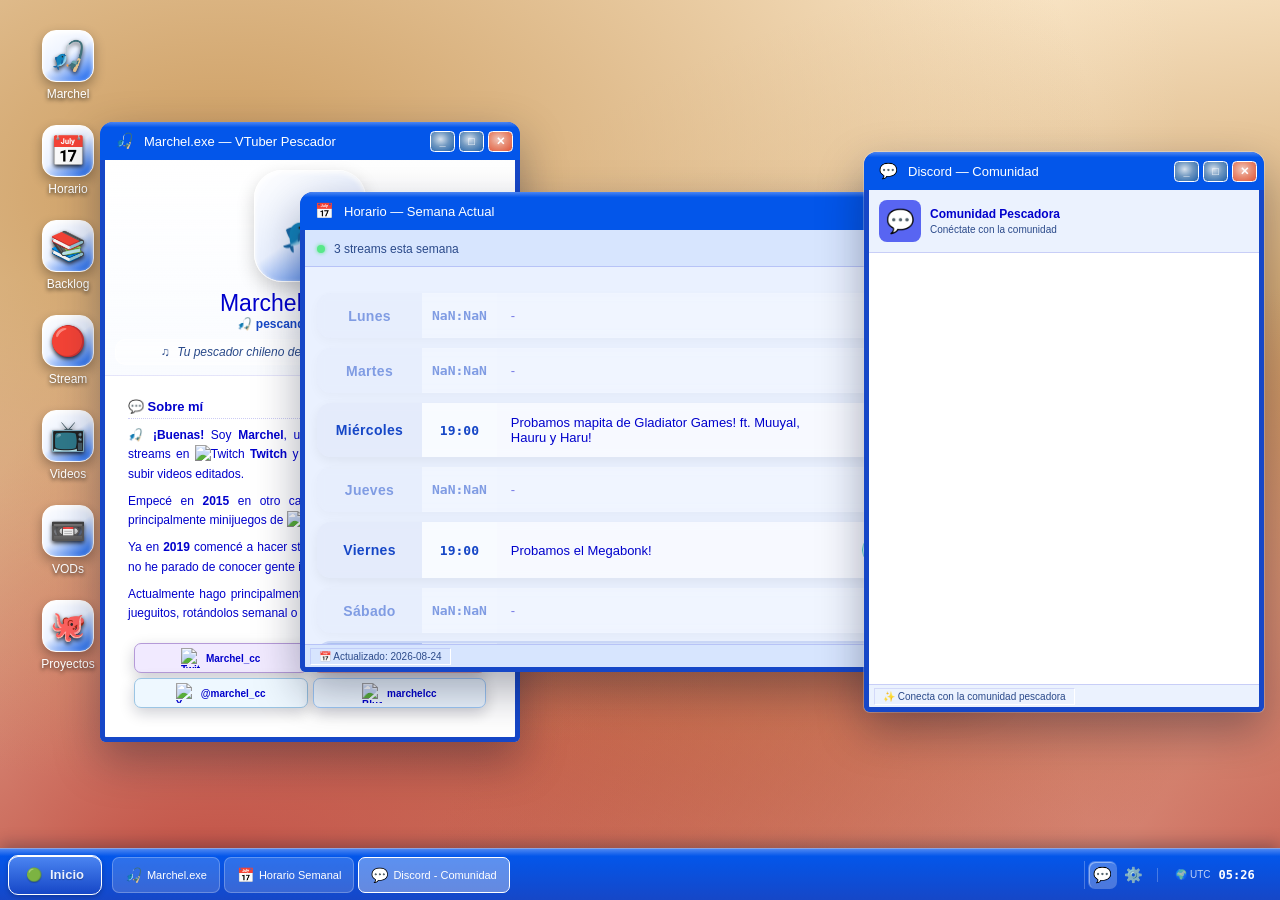
==== commit aa254150: "feat(backlog): add Minecraft tab and ID-based sorting; fix schedule pill styling  Backlog: - Add a W" ====
--- a/index.html
+++ b/index.html
@@ -648,6 +648,11 @@
       </div>
 
 
+      <div class="tab-bar" id="backlog-tab-bar">
+        <div class="tab active" data-backlog-tab="backlog">Backlog</div>
+        <div class="tab" data-backlog-tab="minecraft">Minecraft</div>
+      </div>
+
 
       <div class="backlog-body">
 
@@ -894,6 +899,7 @@
             </div>
 
             <select class="backlog-sort" id="backlog-sort-select" aria-label="Ordenar biblioteca">
+              <option value="id-asc" selected>Index (ID)</option>
               <option value="az">A-Z</option>
               <option value="za">Z-A</option>
               <option value="hours-desc">Horas Jugadas</option>
--- a/css/style.css
+++ b/css/style.css
@@ -1,15 +1,8 @@
 /* ============================================================
-   MARCHEL WEBSITE – ESTILO MOCKUP (glass, cálido, retro)
-   Adaptado a clases reales del HTML (xp-*, taskbar, etc.)
-   ============================================================ */
-
-/* ============================================================
-   1. RESET + VARIABLES (paleta del mockup)
-   ============================================================ */
+  GLOBAL RESET AND DESIGN TOKENS
+  ============================================================ */
 
 :root {
-  /* Nombres originales del mockup, ahora apuntando a la paleta XP Luna
-     (mismos valores que usa el overlay de OBS en core.css) */
   --cream: #EAF1FF;
   --gold: #0356EA;
   --olive: #4FD1C5;
@@ -29,9 +22,26 @@
   --text: var(--dark);
   --muted: var(--brown);
 
-  /* Paleta XP Luna (idéntica a core.css del overlay) */
   --font-ui: Tahoma, Verdana, "Segoe UI", sans-serif;
   --font-mono: Consolas, "Courier New", monospace;
+  --font-mono-compact: Consolas, monospace;
+
+  --color-white: #fff;
+  --color-black: #000;
+  --color-status: #58E88A;
+  --color-success-dark: #2E9C90;
+  --color-danger-dark: #B8341F;
+
+  --radius-xs: 3px;
+  --radius-sm: 4px;
+  --radius-md: 6px;
+  --radius-lg: 7px;
+  --radius-xl: 8px;
+  --radius-card: 9px;
+  --radius-section: 10px;
+  --radius-round: 50%;
+  --radius-pill: 20px;
+
   --color-navy: #0000CC;
   --color-blue: #0356EA;
   --color-blue-top: #4C86F2;
@@ -45,6 +55,7 @@
   --color-wallpaper-bg: #FBE8CA;
   --color-wallpaper-red: #BF4A3F;
   --color-wallpaper-ochre: #CA995C;
+  --window-frame: inset 5px 0 0 var(--color-blue-dark), inset -5px 0 0 var(--color-blue-dark), inset 0 -5px 0 var(--color-blue-dark);
 }
 
 * {
@@ -98,8 +109,8 @@
 }
 
 /* ============================================================
-   2. DESKTOP
-   ============================================================ */
+  SHARED DESKTOP SHELL
+  ============================================================ */
 
 .desktop {
   position: fixed;
@@ -108,9 +119,7 @@
   isolation: isolate;
 }
 
-/* ============================================================
-   3. DESKTOP ICONS (estilo mockup)
-   ============================================================ */
+/* Desktop icons */
 
 .desktop-icons {
   position: fixed;
@@ -127,9 +136,9 @@
   width: 92px;
   padding: 7px 4px;
   border: 1px solid transparent;
-  border-radius: 9px;
+  border-radius: var(--radius-card);
   background: transparent;
-  color: white;
+  color: var(--color-white);
   font-family: inherit;
   font-size: 12px;
   text-align: center;
@@ -159,9 +168,7 @@
   word-wrap: break-word;
 }
 
-/* ============================================================
-   4. DRAG COVER
-   ============================================================ */
+/* Window drag cover */
 
 #wm-drag-cover {
   position: fixed;
@@ -171,16 +178,7 @@
   cursor: grabbing;
 }
 
-/* ============================================================
-   5. XP WINDOWS (glass, redondeadas)
-   ============================================================ */
-
-:root {
-  /* frame azul del marco de ventana (izq/der/abajo), pintado como
-     inset shadow para que quede DETRÁS de los hijos (la titlebar
-     pinta encima y tapa el marco arriba, sin costuras en las esquinas) */
-  --window-frame: inset 5px 0 0 var(--color-blue-dark), inset -5px 0 0 var(--color-blue-dark), inset 0 -5px 0 var(--color-blue-dark);
-}
+/* XP window frame and states */
 
 .xp-window {
   position: fixed;
@@ -190,7 +188,7 @@
   min-height: 200px;
   overflow: hidden;
   border-radius: 13px 13px 6px 6px;
-  background: #fff;
+  background: var(--color-white);
   border: none;
   padding: 0 5px 5px 5px;
   box-shadow: var(--shadow), var(--window-frame);
@@ -233,15 +231,12 @@
   }
 }
 
-/* Todas las ventanas usan el mismo cuerpo blanco opaco tipo XP */
 .schedule-window,
 .backlog-window {
-  background: #fff;
-}
-
-/* ============================================================
-   6. TITLE BAR (gradiente blanco-crema)
-   ============================================================ */
+  background: var(--color-white);
+}
+
+/* Window title bars */
 
 .xp-titlebar {
   flex: 0 0 38px;
@@ -283,7 +278,7 @@
 
 .title-text {
   flex: 1;
-  color: #fff;
+  color: var(--color-white);
   font-size: 13px;
   font-weight: 500;
   white-space: nowrap;
@@ -292,9 +287,7 @@
   text-shadow: none;
 }
 
-/* ============================================================
-   7. WINDOW BUTTONS (mockup)
-   ============================================================ */
+/* Window controls */
 
 .xp-window-btns {
   display: flex;
@@ -308,7 +301,7 @@
   border: 1.5px solid #fff;
   border-radius: 4.5px;
   background: radial-gradient(ellipse at 42% 38%, #D7E1EC 0%, #6F97C0 45%, #1E60AA 100%);
-  color: #fff;
+  color: var(--color-white);
   cursor: pointer;
   box-shadow: none;
   font-size: 11px;
@@ -324,13 +317,11 @@
   background: radial-gradient(ellipse at 42% 38%, #F0C9BE 0%, #E88E75 45%, #DD5337 100%);
 }
 .xp-btn-close:hover {
-  color: white;
+  color: var(--color-white);
   filter: brightness(1.08);
 }
 
-/* ============================================================
-   8. WINDOW CONTENT & SCROLL
-   ============================================================ */
+/* Window content, menus, and status bars */
 
 .xp-content {
   flex: 1 1 auto;
@@ -348,13 +339,9 @@
 }
 .xp-content::-webkit-scrollbar-thumb {
   background: var(--gold);
-  border-radius: 8px;
+  border-radius: var(--radius-xl);
   border: 3px solid transparent;
 }
-
-/* ============================================================
-   9. MENU BAR (opcional)
-   ============================================================ */
 
 .xp-menubar {
   flex: 0 0 25px;
@@ -373,10 +360,6 @@
 .xp-menubar span:first-letter {
   text-decoration: underline;
 }
-
-/* ============================================================
-   10. STATUS BAR (mockup)
-   ============================================================ */
 
 .xp-statusbar {
   flex: 0 0 23px;
@@ -397,25 +380,25 @@
   white-space: nowrap;
   text-overflow: ellipsis;
   border: 1px solid rgba(0, 0, 204, 0.1);
-  border-bottom-color: white;
-  border-right-color: white;
+  border-bottom-color: var(--color-white);
+  border-right-color: var(--color-white);
 }
 .status-dot {
   display: inline-block;
   width: 8px;
   height: 8px;
-  border-radius: 50%;
-  background: #58E88A;
+  border-radius: var(--radius-round);
+  background: var(--color-status);
   box-shadow: 0 0 4px #58E88A;
   margin-right: 4px;
 }
 
 /* ============================================================
-   11. HERO / MSN (estilo mockup)
-   ============================================================ */
+  HOME PAGE: PROFILE AND INTRODUCTION
+  ============================================================ */
 
 .hero-window {
-  background: #fff;
+  background: var(--color-white);
 }
 
 .msn-profile {
@@ -467,8 +450,8 @@
   width: 16px;
   height: 16px;
   border: 2px solid white;
-  border-radius: 50%;
-  background: #58E88A;
+  border-radius: var(--radius-round);
+  background: var(--color-status);
   box-shadow: 0 0 7px #58E88A;
 }
 .msn-profile-info .msn-status {
@@ -496,7 +479,7 @@
   color: var(--brown);
   background: rgba(255, 255, 255, 0.53);
   border: 1px solid var(--border-light);
-  border-radius: 10px;
+  border-radius: var(--radius-section);
   font-size: 12px;
   font-style: italic;
 }
@@ -524,9 +507,7 @@
   font-size: 11px;
 }
 
-/* ============================================================
-   12. SOCIAL ROW (mockup)
-   ============================================================ */
+/* Home page: social and platform links */
 
 .social-row,
 .platforms-row {
@@ -545,7 +526,7 @@
   justify-content: center;
   padding: 4px 7px;
   border: 1px solid rgba(0, 0, 204, 0.14);
-  border-radius: 7px;
+  border-radius: var(--radius-lg);
   text-decoration: none;
   font-size: 10px;
   font-weight: bold;
@@ -582,9 +563,7 @@
   background: #edf6ff;
 }
 
-/* ============================================================
-   13. BIO (mockup)
-   ============================================================ */
+/* Home page: biography and favorite games */
 
 .aboutme-enhanced {
   display: flex;
@@ -595,7 +574,7 @@
   padding: 10px;
   background: rgba(255, 255, 255, 0.53);
   border: 1px solid var(--border-light);
-  border-radius: 10px;
+  border-radius: var(--radius-section);
   box-shadow: inset 0 1px white;
 }
 .bio-card-title {
@@ -625,14 +604,13 @@
   padding: 9px;
   background: rgba(255, 255, 255, 0.4);
   border: 1px solid var(--border-light);
-  border-radius: 10px;
+  border-radius: var(--radius-section);
 }
 .section-title {
   margin-bottom: 7px;
   color: var(--dark);
   font-weight: bold;
 }
-/* ── Juegos favoritos (grid justificado) ── */
 .games-flex {
   display: grid;
   grid-template-columns: repeat(auto-fill, minmax(120px, 1fr));
@@ -642,12 +620,12 @@
 .game-item {
   display: flex;
   align-items: center;
-  justify-content: center;   /* centra el contenido dentro de cada badge */
+  justify-content: center;
   gap: 4px;
   padding: 4px 6px;
   background: rgba(234, 241, 255, 0.5);
   border: 1px solid rgba(0, 0, 204, 0.1);
-  border-radius: 7px;
+  border-radius: var(--radius-lg);
   font-size: 10px;
 }
 .game-item img {
@@ -664,14 +642,14 @@
   color: var(--brown);
   background: rgba(224, 236, 255, 0.6);
   border: 1px solid rgba(3, 86, 234, 0.3);
-  border-radius: 10px;
+  border-radius: var(--radius-section);
   font-size: 10px;
   line-height: 1.45;
 }
 
 /* ============================================================
-   14. SCHEDULE (mockup) — versión rediseñada, tipo tarjeta
-   ============================================================ */
+  SCHEDULE PAGE
+  ============================================================ */
 
 .schedule-window {
   background: var(--cream);
@@ -718,14 +696,12 @@
   overflow-x: auto;
 }
 
-/* ── Contenedor de la tabla ── */
 .schedule-table {
   width: 100%;
   border-collapse: separate;
-  border-spacing: 0 10px;  /* separación vertical entre filas */
-}
-
-/* ── Cada fila es una "tarjeta" ── */
+  border-spacing: 0 10px;
+}
+
 .schedule-table tr {
   background: rgba(255, 255, 255, 0.6);
   border-radius: 14px;
@@ -739,7 +715,6 @@
   box-shadow: 0 6px 18px rgba(0, 0, 0, 0.10);
 }
 
-/* ── Celdas ── */
 .schedule-table td {
   padding: 12px 14px;
   border: none;
@@ -747,32 +722,28 @@
   font-size: 13px;
 }
 
-/* Primera celda (día) — se mantiene el rowspan */
 .schedule-table .td-day {
   background: rgba(22, 71, 199, 0.08);
   color: var(--teal);
   font-weight: 700;
   text-align: center;
-  border-radius: 14px 0 0 14px;  /* redondeo solo a la izquierda */
+  border-radius: 14px 0 0 14px;
   width: 105px;
   font-size: 14px;
   letter-spacing: 0.3px;
 }
 
-/* Hora */
 .schedule-table .td-time {
-  font-family: Consolas, monospace;
+  font-family: var(--font-mono-compact);
   font-weight: 700;
   color: var(--teal);
   width: 70px;
   text-align: center;
   background: rgba(255, 255, 255, 0.2);
-  border-radius: 8px;
   padding: 6px 10px;
   margin: 0 4px;
 }
 
-/* Juego + logo */
 .schedule-table .td-game {
   min-width: 140px;
 }
@@ -786,29 +757,30 @@
   width: 32px;
   height: 32px;
   object-fit: contain;
-  border-radius: 8px;
+  border-radius: var(--radius-xl);
   flex: 0 0 32px;
   background: rgba(255,255,255,0.3);
   padding: 2px;
 }
 
-/* Tag (tipo de stream) */
 .schedule-table .td-tag {
   text-align: center;
   width: 115px;
 }
 
+.schedule-table tr td:first-child { border-radius: 14px 0 0 14px; }
+.schedule-table tr td:last-child  { border-radius: 0 14px 14px 0; }
+
 .tag {
   display: inline-block;
   padding: 4px 12px;
-  border-radius: 20px;  /* más redondeado */
+  border-radius: var(--radius-pill);
   font-size: 10px;
   font-weight: 600;
   letter-spacing: 0.4px;
   background: rgba(234, 241, 255, 0.7);
   border: 1px solid rgba(0, 0, 204, 0.10);
 }
-/* Colores de tags (se mantienen) */
 .tag-stream-longo {
   background: rgba(22, 71, 199, 0.15);
   border-color: var(--teal);
@@ -835,7 +807,6 @@
   color: var(--muted);
 }
 
-/* ── Estados de fila ── */
 .schedule-table tr.inactive {
   opacity: 0.5;
 }
@@ -848,13 +819,6 @@
   color: #123F9E;
 }
 
-/* Para slots extra del mismo día, el día está oculto por rowspan,
-   pero podemos ajustar el redondeo de la primera celda */
-.schedule-table tr.slot-extra .td-day {
-  border-radius: 0; /* no visible de todos modos */
-}
-
-/* ── Ajustes móviles ── */
 @media (max-width: 768px) {
   .schedule-table td {
     padding: 10px 10px;
@@ -907,9 +871,7 @@
   }
 }
 
-/* ============================================================
-   15. ROTATION GAMES (mockup)
-   ============================================================ */
+/* ROTATION PAGE */
 
 .rotation-grid {
   display: grid;
@@ -928,7 +890,7 @@
   padding: 10px;
   background: rgba(255, 255, 255, 0.47);
   border: 1px solid var(--border-light);
-  border-radius: 9px;
+  border-radius: var(--radius-card);
   box-shadow: 0 3px 9px rgba(0, 0, 0, 0.1);
   text-align: center;
   transition: transform 0.15s, box-shadow 0.15s;
@@ -959,8 +921,8 @@
 }
 
 /* ============================================================
-   16. BACKLOG (mockup)
-   ============================================================ */
+  BACKLOG PAGE
+  ============================================================ */
 
 .backlog-window {
   background: var(--cream);
@@ -1001,7 +963,7 @@
   gap: 5px;
   padding: 8px 9px;
   border: 1px solid transparent;
-  border-radius: 6px;
+  border-radius: var(--radius-md);
   background: transparent;
   color: var(--dark);
   text-align: left;
@@ -1020,7 +982,7 @@
 .backlog-sidebar-count {
   min-width: 18px;
   padding: 1px 4px;
-  border-radius: 8px;
+  border-radius: var(--radius-xl);
   background: rgba(0, 0, 204, 0.1);
   text-align: center;
   font-size: 9px;
@@ -1074,7 +1036,7 @@
   padding: 0 6px;
   background: rgba(255, 255, 255, 0.65);
   border: 1px solid rgba(0, 0, 204, 0.2);
-  border-radius: 6px;
+  border-radius: var(--radius-md);
 }
 .backlog-search input {
   width: 145px;
@@ -1086,7 +1048,7 @@
 .backlog-view-toggle {
   display: flex;
   border: 1px solid rgba(0, 0, 204, 0.2);
-  border-radius: 6px;
+  border-radius: var(--radius-md);
   overflow: hidden;
 }
 .backlog-view-btn {
@@ -1132,7 +1094,7 @@
   font-size: 10px;
   background: transparent;
   border: 1px solid rgba(42, 74, 138, 0.25);
-  border-radius: 4px;
+  border-radius: var(--radius-sm);
   padding: 2px 6px;
   cursor: pointer;
   font-family: inherit;
@@ -1173,7 +1135,7 @@
   overflow: hidden;
   background: rgba(0, 0, 204, 0.1);
   border: 1px solid rgba(0, 0, 204, 0.15);
-  border-radius: 9px;
+  border-radius: var(--radius-card);
   box-shadow: var(--small-shadow);
 }
 .backlog-lib-cover {
@@ -1205,22 +1167,22 @@
   font-size: 9px;
 }
 
-/* Etiquetas de estado y plataforma - más legibles */
+/* Backlog status and platform tags */
 .backlog-status-tag,
 .backlog-platform-tag {
   display: inline-block;
   padding: 4px 8px;
   border: 1px solid rgba(255,255,255,0.3);
-  border-radius: 7px;
+  border-radius: var(--radius-lg);
   font-size: 9px;
   font-weight: bold;
   letter-spacing: 0.3px;
   backdrop-filter: blur(2px);
   box-shadow: 0 1px 3px rgba(0,0,0,0.2);
-  color: #FFFFFF;
-}
-
-/* Posición de la etiqueta en la vista biblioteca */
+  color: var(--color-white);
+}
+
+/* Library view status placement */
 .backlog-lib-status {
   position: absolute;
   left: 4px;
@@ -1228,11 +1190,10 @@
   backdrop-filter: blur(2px);
 }
 
-/* Estados con fondos semitransparentes más opacos */
 .status-backlog {
   background: rgba(234, 241, 255, 0.85);
   border-color: rgba(0, 0, 204, 0.25);
-  color: #0000CC; /* texto oscuro para contraste */
+  color: var(--color-navy);
 }
 .status-jugando {
   background: rgba(22, 71, 199, 0.5);
@@ -1255,7 +1216,6 @@
   border-color: var(--brown);
 }
 
-/* Plataformas con fondos más visibles */
 .platform-steam {
   background: rgba(22, 71, 199, 0.4);
   border-color: rgba(22, 71, 199, 0.5);
@@ -1280,23 +1240,30 @@
   background: rgba(42, 74, 138, 0.3);
   border-color: rgba(42, 74, 138, 0.4);
 }
-
-/* List view */
+.platform-minecraft-map {
+  background: rgba(79, 209, 197, 0.45);
+  border-color: rgba(79, 209, 197, 0.55);
+}
+.platform-minecraft-event {
+  background: rgba(221, 83, 55, 0.4);
+  border-color: rgba(221, 83, 55, 0.5);
+}
+
 .backlog-view-list {
   display: flex;
   flex-direction: column;
-  gap: 10px; /* aumentado de 7px a 10px */
+  gap: 10px;
 }
 .backlog-list-row {
-  padding: 10px; /* aumentado de 8px a 10px */
+  padding: 10px;
   background: rgba(255, 255, 255, 0.47);
   border: 1px solid var(--border-light);
-  border-radius: 9px;
+  border-radius: var(--radius-card);
   box-shadow: 0 3px 9px rgba(0, 0, 0, 0.08);
 }
 .backlog-row-top {
   display: flex;
-  gap: 12px; /* aumentado de 9px a 12px */
+  gap: 12px;
 }
 .backlog-row-cover {
   max-width: 328px;
@@ -1304,8 +1271,8 @@
   aspect-ratio: 2.14 / 1;
   object-fit: cover;
   border: 1px solid rgba(0, 0, 204, 0.15);
-  border-radius: 6px;
-  display: block; /* opcional */
+  border-radius: var(--radius-md);
+  display: block;
 }
 
 .backlog-row-info {
@@ -1348,7 +1315,7 @@
   overflow: hidden;
   background: rgba(0, 0, 204, 0.08);
   border: 1px solid rgba(0, 0, 204, 0.1);
-  border-radius: 4px;
+  border-radius: var(--radius-sm);
 }
 .backlog-ach-bar-fill {
   height: 100%;
@@ -1365,7 +1332,7 @@
   height: 30px;
   object-fit: cover;
   border: 1px solid rgba(0, 0, 204, 0.1);
-  border-radius: 4px;
+  border-radius: var(--radius-sm);
 }
 .backlog-ach-locked {
   filter: grayscale(1);
@@ -1378,7 +1345,7 @@
   place-items: center;
   background: rgba(234, 241, 255, 0.5);
   border: 1px solid rgba(0, 0, 204, 0.1);
-  border-radius: 4px;
+  border-radius: var(--radius-sm);
   color: var(--brown);
   font-size: 9px;
   font-weight: bold;
@@ -1395,11 +1362,11 @@
 }
 
 /* ============================================================
-   17. GITHUB (mockup)
-   ============================================================ */
+  PROJECTS PAGE: GITHUB REPOSITORIES
+  ============================================================ */
 
 .github-window {
-  background: #fff;
+  background: var(--color-white);
 }
 .github-content {
   padding: 12px;
@@ -1410,7 +1377,7 @@
   color: var(--dark);
   background: rgba(255, 255, 255, 0.5);
   border: 1px solid var(--border-light);
-  border-radius: 7px;
+  border-radius: var(--radius-lg);
   text-decoration: none;
   font-size: 10px;
   font-weight: bold;
@@ -1429,7 +1396,7 @@
   display: flex;
   flex-direction: column;
   padding: 14px;
-  background: #fff; /* sólido, opaco */
+  background: var(--color-white);
   border: 1px solid #ddd;
   border-radius: 11px;
   box-shadow: 0 4px 10px rgba(0, 0, 0, 0.1);
@@ -1481,7 +1448,7 @@
 .repo-lang-dot {
   width: 8px;
   height: 8px;
-  border-radius: 50%;
+  border-radius: var(--radius-round);
 }
 .repo-stat {
   white-space: nowrap;
@@ -1490,7 +1457,7 @@
   padding: 2px 4px;
   background: rgba(234, 241, 255, 0.7);
   border: 1px solid rgba(0, 0, 204, 0.1);
-  border-radius: 7px;
+  border-radius: var(--radius-lg);
   color: var(--dark);
 }
 .repos-loading,
@@ -1502,15 +1469,15 @@
 }
 
 /* ============================================================
-   18. STREAM / YOUTUBE (barras de título normales)
-   ============================================================ */
+  MEDIA PAGES: STREAMS AND VIDEOS
+  ============================================================ */
 
 .stream-window {
   background: #111;
 }
 .stream-window .xp-content {
   padding: 0;
-  background: #000;
+  background: var(--color-black);
 }
 .stream-window iframe,
 .yt-video iframe {
@@ -1520,12 +1487,10 @@
   border: 0;
 }
 
-/* ============================================================
-   19. DISCORD (mockup)
-   ============================================================ */
+/* DISCORD PAGE */
 
 .discord-window {
-  background: #fff;
+  background: var(--color-white);
 }
 .discord-heading {
   flex: 0 0 auto;
@@ -1541,9 +1506,9 @@
   height: 42px;
   display: grid;
   place-items: center;
-  border-radius: 8px;
+  border-radius: var(--radius-xl);
   background: #5865f2;
-  color: white;
+  color: var(--color-white);
   font-size: 23px;
 }
 .discord-heading strong {
@@ -1560,7 +1525,7 @@
 .discord-iframe-wrapper {
   padding: 0;
   overflow: hidden;
-  background: #fff;
+  background: var(--color-white);
 }
 .discord-iframe-wrapper iframe {
   width: 100%;
@@ -1570,8 +1535,8 @@
 }
 
 /* ============================================================
-   20. TASKBAR (mockup, fondo completamente opaco)
-   ============================================================ */
+  SHARED TASKBAR
+  ============================================================ */
 
 .taskbar {
   position: fixed;
@@ -1587,13 +1552,13 @@
   background: linear-gradient(180deg, var(--color-blue-top) 0%, var(--color-blue) 14%, var(--color-blue-dark) 100%);
   border-top: 1px solid rgba(255, 255, 255, 0.5);
   box-shadow: 0 -4px 15px rgba(10, 15, 40, 0.3);
-  color: #fff;
+  color: var(--color-white);
 }
 
 .taskbar-start {
   height: 40px;
   padding: 0 17px;
-  border-radius: 10px;
+  border-radius: var(--radius-section);
   border: 1px solid white;
   background: linear-gradient(to bottom, #4C86F2, var(--teal));
   color: var(--cream);
@@ -1628,10 +1593,10 @@
   height: 36px;
   max-width: 170px;
   padding: 0 12px;
-  border-radius: 7px;
+  border-radius: var(--radius-lg);
   border: 1px solid rgba(255, 255, 255, 0.25);
   background: rgba(255, 255, 255, 0.16);
-  color: #fff;
+  color: var(--color-white);
   font-family: inherit;
   font-size: 11px;
   cursor: pointer;
@@ -1647,7 +1612,7 @@
 }
 .win-task-btn.wm-focused {
   background: rgba(255, 255, 255, 0.35);
-  border-color: #fff;
+  border-color: var(--color-white);
 }
 .win-task-btn.wm-minimized {
   opacity: 0.65;
@@ -1679,9 +1644,9 @@
   padding: 0;
   line-height: 1;
   border: 1px solid transparent;
-  border-radius: 7px;
+  border-radius: var(--radius-lg);
   background: transparent;
-  color: #fff;
+  color: var(--color-white);
   text-decoration: none;
   font-size: 15px;
 }
@@ -1714,15 +1679,15 @@
 }
 .taskbar-clock {
   min-width: 36px;
-  color: #fff;
-  font-family: Consolas, monospace;
+  color: var(--color-white);
+  font-family: var(--font-mono-compact);
   font-size: 12px;
   font-weight: bold;
 }
 
 /* ============================================================
-   21. LOGIN OVERLAY (admin)
-   ============================================================ */
+  ADMIN PAGE: LOGIN OVERLAY
+  ============================================================ */
 
 .login-overlay {
   position: fixed;
@@ -1738,7 +1703,7 @@
 .login-window {
   max-width: 480px;
   width: 100%;
-  background: #fff;
+  background: var(--color-white);
   border-radius: 13px 13px 6px 6px;
   border: none;
   padding: 0 5px 5px 5px;
@@ -1780,7 +1745,7 @@
   color: var(--text);
   background: rgba(255,255,255,0.3);
   padding: 10px;
-  border-radius: 8px;
+  border-radius: var(--radius-xl);
   margin-bottom: 14px;
 }
 .login-error {
@@ -1788,7 +1753,7 @@
   background: rgba(221, 83, 55, 0.15);
   color: var(--red);
   padding: 8px 10px;
-  border-radius: 6px;
+  border-radius: var(--radius-md);
   font-size: 12px;
   margin-bottom: 12px;
 }
@@ -1805,7 +1770,7 @@
   width: 100%;
   padding: 8px 10px;
   border: 1px solid rgba(0, 0, 204, 0.2);
-  border-radius: 6px;
+  border-radius: var(--radius-md);
   background: rgba(255,255,255,0.65);
   font-size: 13px;
 }
@@ -1821,7 +1786,7 @@
 }
 .login-btn-row .xp-button {
   padding: 8px 18px;
-  border-radius: 7px;
+  border-radius: var(--radius-lg);
   border: 1px solid rgba(0, 0, 204,0.2);
   background: rgba(255,255,255,0.6);
   color: var(--dark);
@@ -1834,19 +1799,19 @@
 }
 .login-btn-row .xp-button.primary {
   background: var(--teal);
-  color: white;
+  color: var(--color-white);
   border-color: var(--teal);
 }
 .login-btn-row .xp-button.primary:hover {
-  background: #123F9E;
+  background: var(--color-login-deep);
 }
 .login-spinner {
   display: inline-block;
   width: 16px;
   height: 16px;
   border: 2px solid rgba(255,255,255,0.3);
-  border-top-color: white;
-  border-radius: 50%;
+  border-top-color: var(--color-white);
+  border-radius: var(--radius-round);
   animation: spin 0.6s linear infinite;
 }
 @keyframes spin {
@@ -1854,11 +1819,11 @@
 }
 
 /* ============================================================
-   22. ADMIN PANEL (estilos existentes, adaptados a la paleta)
-   ============================================================ */
+  ADMIN PAGE: PANEL, TABS, AND EDITOR CONTROLS
+  ============================================================ */
 
 #admin-desktop {
-  display: flex; /* se oculta/activa por JS */
+  display: flex;
 }
 
 .session-banner {
@@ -1873,7 +1838,7 @@
 .logout-btn {
   background: rgba(221, 83, 55,0.15);
   border: 1px solid var(--red);
-  border-radius: 6px;
+  border-radius: var(--radius-md);
   padding: 4px 10px;
   color: var(--red);
   cursor: pointer;
@@ -1882,7 +1847,7 @@
 }
 .logout-btn:hover {
   background: var(--red);
-  color: white;
+  color: var(--color-white);
 }
 
 .admin-toolbar {
@@ -1896,7 +1861,7 @@
 }
 .xp-button {
   padding: 5px 12px;
-  border-radius: 6px;
+  border-radius: var(--radius-md);
   border: 1px solid rgba(0, 0, 204,0.15);
   background: rgba(255,255,255,0.5);
   color: var(--dark);
@@ -1910,27 +1875,27 @@
 }
 .xp-button.primary {
   background: var(--teal);
-  color: white;
+  color: var(--color-white);
   border-color: var(--teal);
 }
 .xp-button.primary:hover {
-  background: #123F9E;
+  background: var(--color-login-deep);
 }
 .xp-button.success {
   background: var(--olive);
-  color: white;
+  color: var(--color-white);
   border-color: var(--olive);
 }
 .xp-button.success:hover {
-  background: #2E9C90;
+  background: var(--color-success-dark);
 }
 .xp-button.danger {
   background: var(--red);
-  color: white;
+  color: var(--color-white);
   border-color: var(--red);
 }
 .xp-button.danger:hover {
-  background: #B8341F;
+  background: var(--color-danger-dark);
 }
 .xp-separator {
   width: 1px;
@@ -1943,7 +1908,7 @@
   gap: 10px;
   background: rgba(224, 236, 255,0.5);
   padding: 10px 12px;
-  border-radius: 8px;
+  border-radius: var(--radius-xl);
   font-size: 12px;
   margin: 10px 0;
   border: 1px solid rgba(3, 86, 234,0.3);
@@ -1951,7 +1916,7 @@
 .admin-notice code {
   background: rgba(0,0,0,0.05);
   padding: 1px 4px;
-  border-radius: 3px;
+  border-radius: var(--radius-xs);
 }
 
 .tab-bar {
@@ -2020,7 +1985,7 @@
 .admin-table input {
   background: rgba(255,255,255,0.6);
   border: 1px solid rgba(0, 0, 204,0.15);
-  border-radius: 4px;
+  border-radius: var(--radius-sm);
   padding: 3px 5px;
   font-size: 11px;
 }
@@ -2050,7 +2015,7 @@
   width: 28px;
   height: 28px;
   object-fit: contain;
-  border-radius: 4px;
+  border-radius: var(--radius-sm);
   border: 1px solid rgba(0, 0, 204,0.1);
 }
 
@@ -2063,7 +2028,7 @@
 .rotation-admin-card {
   background: rgba(255,255,255,0.4);
   border: 1px solid var(--border-light);
-  border-radius: 9px;
+  border-radius: var(--radius-card);
   padding: 12px;
   display: flex;
   flex-direction: column;
@@ -2078,7 +2043,7 @@
 .rotation-admin-card input {
   background: rgba(255,255,255,0.6);
   border: 1px solid rgba(0, 0, 204,0.15);
-  border-radius: 4px;
+  border-radius: var(--radius-sm);
   padding: 4px 6px;
   font-size: 11px;
 }
@@ -2088,13 +2053,13 @@
   gap: 8px;
   padding: 6px;
   background: rgba(255,255,255,0.2);
-  border-radius: 6px;
+  border-radius: var(--radius-md);
 }
 .rotation-admin-card .card-preview img {
   width: 32px;
   height: 32px;
   object-fit: contain;
-  border-radius: 4px;
+  border-radius: var(--radius-sm);
 }
 
 .meta-form-grid {
@@ -2117,7 +2082,7 @@
   padding: 6px 8px;
   background: rgba(255,255,255,0.6);
   border: 1px solid rgba(0, 0, 204,0.15);
-  border-radius: 4px;
+  border-radius: var(--radius-sm);
   font-size: 12px;
 }
 
@@ -2127,7 +2092,7 @@
   gap: 14px;
   background: rgba(255,255,255,0.2);
   padding: 10px;
-  border-radius: 8px;
+  border-radius: var(--radius-xl);
   margin-bottom: 12px;
 }
 .mini-frame {
@@ -2159,8 +2124,8 @@
 .json-preview {
   background: rgba(0,0,0,0.05);
   padding: 12px;
-  border-radius: 6px;
-  font-family: Consolas, monospace;
+  border-radius: var(--radius-md);
+  font-family: var(--font-mono-compact);
   font-size: 11px;
   white-space: pre-wrap;
   max-height: 400px;
@@ -2174,9 +2139,9 @@
   left: 50%;
   transform: translateX(-50%) translateY(20px);
   background: rgba(22, 71, 199,0.9);
-  color: white;
+  color: var(--color-white);
   padding: 10px 24px;
-  border-radius: 10px;
+  border-radius: var(--radius-section);
   font-size: 13px;
   box-shadow: var(--shadow);
   opacity: 0;
@@ -2190,8 +2155,8 @@
 }
 
 /* ============================================================
-   23. MOBILE (adaptado a la paleta mockup)
-   ============================================================ */
+  RESPONSIVE LAYOUT
+  ============================================================ */
 
 @media (max-width: 768px) {
   html, body {
@@ -2431,7 +2396,7 @@
     font-size: 11px;
   }
 
-  /* Admin en móvil */
+  /* Admin page on small screens */
   .meta-form-grid {
     grid-template-columns: 1fr;
   }
@@ -2491,9 +2456,7 @@
   }
 }
 
-/* ============================================================
-   24. REDUCED MOTION
-   ============================================================ */
+/* ACCESSIBILITY: REDUCED MOTION */
 
 @media (prefers-reduced-motion: reduce) {
   *,
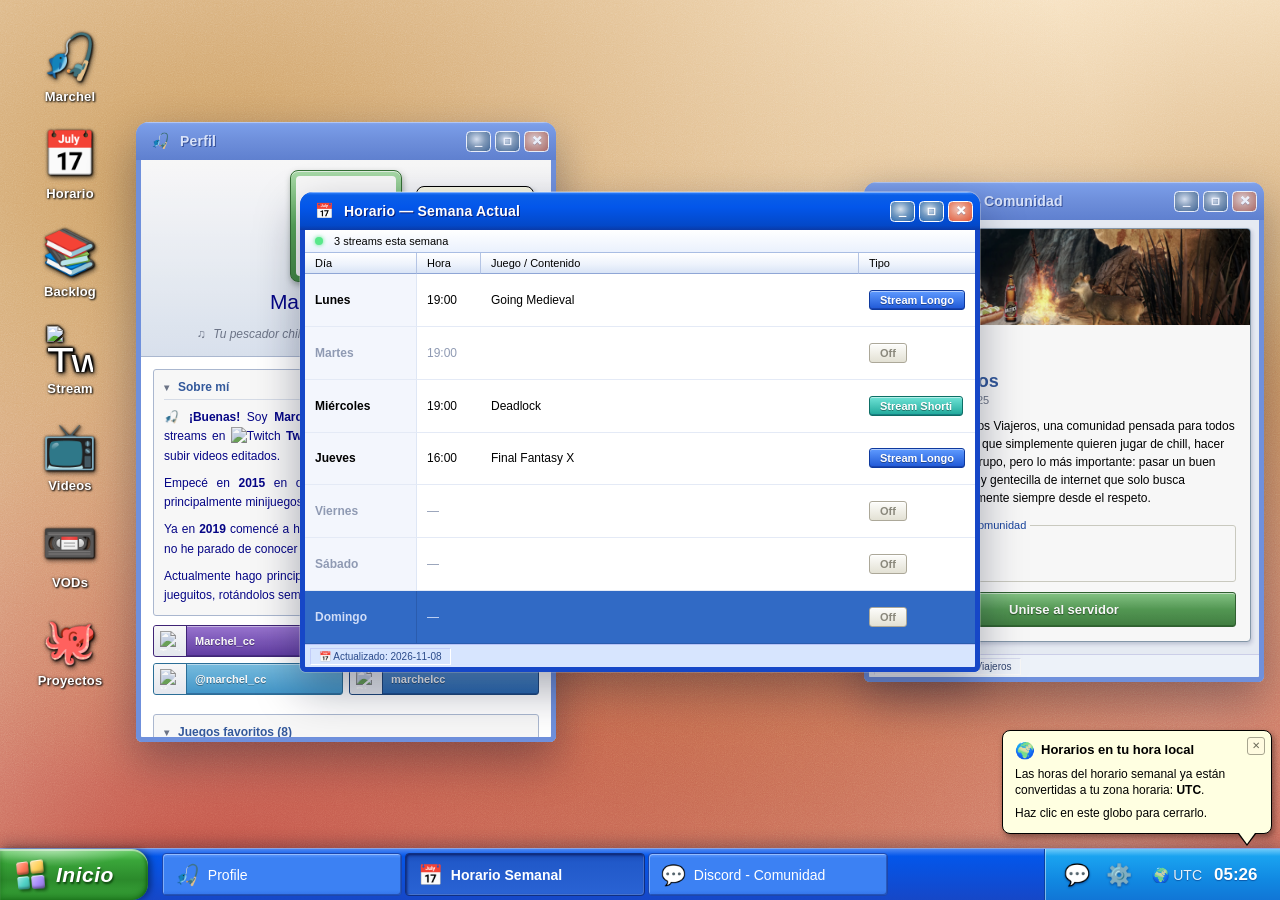
==== commit 075a14be: "style update and new schedule" ====
--- a/index.html
+++ b/index.html
@@ -112,7 +112,12 @@
       </button>
 
       <button class="desktop-icon" data-open="stream">
-        <span class="icon-img">🔴</span>
+        <span class="icon-img">
+          <img
+            src="https://cdn.simpleicons.org/twitch/9146FF"
+            alt="Twitch"
+          />
+        </span>
         <span class="icon-label">Stream</span>
       </button>
 
@@ -143,7 +148,7 @@
       id="hero"
       class="xp-window hero-window"
       data-wid="hero"
-      data-title="Marchel.exe"
+      data-title="Profile"
       data-icon="🎣"
       data-w="420"
       data-h="620"
@@ -157,7 +162,7 @@
           <span class="title-icon">🎣</span>
 
           <span class="title-text">
-            Marchel.exe — VTuber Pescador
+            Perfil
           </span>
 
         </div>
@@ -201,6 +206,7 @@
               </div>
             </div>
 
+            <div class="msn-bubble">🎣 pescando contenido...</div>
           </div>
 
 
@@ -210,11 +216,7 @@
               class="msn-display-name"
               id="msn-display-name"
             >
-              Marchel ✦ Online
-            </div>
-
-            <div class="msn-status">
-              🎣 pescando contenido...
+              Marchel <span class="msn-name-status">(En línea)</span>
             </div>
 
           </div>
@@ -240,11 +242,8 @@
 
         <div class="aboutme-enhanced">
 
-          <div class="bio-card">
-
-            <div class="bio-card-title">
-              💬 Sobre mí
-            </div>
+          <details class="bio-card" open>
+            <summary class="bio-card-title">Sobre mí</summary>
 
             <p class="bio-text">
 
@@ -313,7 +312,7 @@
 
             </p>
 
-          </div>
+          </details>
 
 
 
@@ -390,11 +389,8 @@
 
           <!-- Favorite games -->
 
-          <div class="games-showcase">
-
-            <div class="section-title">
-              🎲 Juegos favoritos
-            </div>
+          <details class="games-showcase" open>
+            <summary class="section-title">Juegos favoritos (8)</summary>
 
 
             <div class="games-flex">
@@ -488,7 +484,7 @@
 
             </div>
 
-          </div>
+          </details>
 
 
 
@@ -574,6 +570,16 @@
         -->
 
         <table class="schedule-table">
+          
+            <thead>
+            <tr>
+              <th>Día</th>
+              <th>Hora</th>
+              <th>Juego / Contenido</th>
+              <th>Tipo</th>
+            </tr>
+          </thead>
+          
           <tbody
             class="schedule-days"
             id="schedule-body"
@@ -659,179 +665,44 @@
 
         <!-- SIDEBAR -->
 
-        <aside
-          class="backlog-sidebar"
-          id="backlog-sidebar"
-        >
-
-          <div class="backlog-sidebar-heading">
-            Biblioteca
+        <aside class="backlog-sidebar" id="backlog-sidebar">
+          <div class="bl-panel">
+            <div class="bl-panel-head">Mi biblioteca</div>
+            <div class="bl-panel-body">
+              <button class="backlog-sidebar-item active" data-filter-type="status" data-filter="all">
+                <span>🗂️ Todos</span>
+                <span class="backlog-sidebar-count" data-count-status="all">—</span>
+              </button>
+              <button class="backlog-sidebar-item" data-filter-type="status" data-filter="jugando">
+                <span>🎮 Jugando</span>
+                <span class="backlog-sidebar-count" data-count-status="jugando">—</span>
+              </button>
+              <button class="backlog-sidebar-item" data-filter-type="status" data-filter="completado">
+                <span>✅ Completados</span>
+                <span class="backlog-sidebar-count" data-count-status="completado">—</span>
+              </button>
+              <button class="backlog-sidebar-item" data-filter-type="status" data-filter="backlog">
+                <span>📥 Backlog</span>
+                <span class="backlog-sidebar-count" data-count-status="backlog">—</span>
+              </button>
+
+              <details class="bl-more">
+                <summary>Más estados</summary>
+                <button class="backlog-sidebar-item" data-filter-type="status" data-filter="pausado">
+                  <span>⏸️ Pausado</span>
+                  <span class="backlog-sidebar-count" data-count-status="pausado">—</span>
+                </button>
+                <button class="backlog-sidebar-item" data-filter-type="status" data-filter="dropeado">
+                  <span>🗑️ Dropeado</span>
+                  <span class="backlog-sidebar-count" data-count-status="dropeado">—</span>
+                </button>
+                <button class="backlog-sidebar-item" data-filter-type="status" data-filter="platino">
+                  <span>💯 100%</span>
+                  <span class="backlog-sidebar-count" data-count-status="platino">—</span>
+                </button>
+              </details>
+            </div>
           </div>
-
-
-          <div class="backlog-sidebar-section-title">
-            ESTADO
-          </div>
-
-
-          <button
-            class="backlog-sidebar-item active"
-            data-filter-type="status"
-            data-filter="all"
-          >
-            <span>🗂️ Todos</span>
-            <span
-              class="backlog-sidebar-count"
-              data-count-status="all"
-            >
-              —
-            </span>
-          </button>
-
-
-          <button
-            class="backlog-sidebar-item"
-            data-filter-type="status"
-            data-filter="jugando"
-          >
-            <span>🎮 Jugando</span>
-            <span
-              class="backlog-sidebar-count"
-              data-count-status="jugando"
-            >
-              —
-            </span>
-          </button>
-
-
-          <button
-            class="backlog-sidebar-item"
-            data-filter-type="status"
-            data-filter="completado"
-          >
-            <span>✅ Completados</span>
-            <span
-              class="backlog-sidebar-count"
-              data-count-status="completado"
-            >
-              —
-            </span>
-          </button>
-
-
-          <button
-            class="backlog-sidebar-item"
-            data-filter-type="status"
-            data-filter="backlog"
-          >
-            <span>📥 Backlog</span>
-            <span
-              class="backlog-sidebar-count"
-              data-count-status="backlog"
-            >
-              —
-            </span>
-          </button>
-
-
-          <div class="backlog-sidebar-divider"></div>
-
-
-          <button
-            class="backlog-sidebar-item backlog-sidebar-item-secondary"
-            data-filter-type="status"
-            data-filter="pausado"
-          >
-            <span>⏸️ Pausado</span>
-            <span
-              class="backlog-sidebar-count"
-              data-count-status="pausado"
-            >
-              —
-            </span>
-          </button>
-
-
-          <button
-            class="backlog-sidebar-item backlog-sidebar-item-secondary"
-            data-filter-type="status"
-            data-filter="dropeado"
-          >
-            <span>🗑️ Dropeado</span>
-            <span
-              class="backlog-sidebar-count"
-              data-count-status="dropeado"
-            >
-              —
-            </span>
-          </button>
-
-
-          <button
-            class="backlog-sidebar-item backlog-sidebar-item-secondary"
-            data-filter-type="status"
-            data-filter="platino"
-          >
-            <span>💯 100%</span>
-            <span
-              class="backlog-sidebar-count"
-              data-count-status="platino"
-            >
-              —
-            </span>
-          </button>
-
-
-
-          <div class="backlog-sidebar-section-title">
-            PLATAFORMA
-          </div>
-
-
-          <button
-            class="backlog-sidebar-item"
-            data-filter-type="platform"
-            data-filter="all"
-          >
-            <span>🗂️ Todas</span>
-            <span
-              class="backlog-sidebar-count"
-              data-count-platform="all"
-            >
-              —
-            </span>
-          </button>
-
-
-          <button
-            class="backlog-sidebar-item"
-            data-filter-type="platform"
-            data-filter="pc"
-          >
-            <span>🖥️ PC</span>
-            <span
-              class="backlog-sidebar-count"
-              data-count-platform="pc"
-            >
-              —
-            </span>
-          </button>
-
-
-          <button
-            class="backlog-sidebar-item"
-            data-filter-type="platform"
-            data-filter="otros"
-          >
-            <span>🎮 Otros</span>
-            <span
-              class="backlog-sidebar-count"
-              data-count-platform="otros"
-            >
-              —
-            </span>
-          </button>
-
         </aside>
 
 
@@ -849,6 +720,12 @@
 
 
             <div class="backlog-toolbar-right">
+
+              <select class="backlog-sort" id="backlog-platform-select" aria-label="Filtrar por plataforma">
+                <option value="all">Todas las plataformas</option>
+                <option value="pc">🖥️ PC</option>
+                <option value="otros">🎮 Otros</option>
+              </select>
 
               <div class="backlog-search">
                 🔎
@@ -957,86 +834,82 @@
       id="github-section"
       class="xp-window github-window"
       data-wid="github"
-      data-title="GitHub Repos"
+      data-title="GitHub"
       data-icon="🐙"
-      data-w="760"
-      data-h="600"
+      data-w="860"
+      data-h="620"
     >
 
       <div class="xp-titlebar">
-
         <div class="title-left">
-
           <span class="title-icon">🐙</span>
-
-          <span class="title-text">
-            GitHub — marchel-cc
-          </span>
-
-        </div>
-
+          <span class="title-text">Proyectos</span>
+        </div>
         <div class="xp-window-btns">
-
-          <button class="xp-btn-win xp-btn-min" title="Minimizar">
-            _
-          </button>
-
-          <button class="xp-btn-win xp-btn-max" title="Maximizar">
-            □
-          </button>
-
-          <button class="xp-btn-win xp-btn-close" title="Cerrar">
-            ✕
-          </button>
-
-        </div>
-
-      </div>
-
-
-      <div class="github-header">
-
-        <div>
-
-          <strong>🐙 Herramientas desarrolladas</strong>
-
-          <span>
-            Algunos de mis proyectos y experimentos.
-          </span>
-
-        </div>
-
-
-        <a
-          href="https://github.com/marchel-cc"
-          target="_blank"
-          rel="noopener"
-          class="github-profile-link"
-        >
-          Ver GitHub ↗
+          <button class="xp-btn-win xp-btn-min" title="Minimizar">_</button>
+          <button class="xp-btn-win xp-btn-max" title="Maximizar">□</button>
+          <button class="xp-btn-win xp-btn-close" title="Cerrar">✕</button>
+        </div>
+      </div>
+
+      <div class="xp-menubar">
+        <span>Archivo</span>
+        <span>Edición</span>
+        <span>Ver</span>
+        <span>Favoritos</span>
+        <span>Herramientas</span>
+        <span>Ayuda</span>
+      </div>
+
+      <div class="ie-address">
+        <span>Dirección</span>
+        <a class="ie-url" href="https://github.com/marchelcc" target="_blank" rel="noopener">
+          <span>🐙</span>https://github.com/marchelcc
         </a>
-
-      </div>
-
-
-      <div class="xp-content github-content">
-
-        <div
-          class="repos-grid"
-          id="repos-grid"
-        >
-          <!-- Populated by script.js -->
-        </div>
-
-      </div>
-
+        <a class="ie-go" href="https://github.com/marchelcc" target="_blank" rel="noopener">Ir</a>
+      </div>
+
+      <div class="xp-content gh-page">
+        <header class="gh-top">
+          <div class="gh-logo">🐙 GitHub</div>
+          <nav class="gh-nav">
+            <span class="active">Resumen</span>
+            <a href="https://github.com/marchelcc?tab=repositories" target="_blank" rel="noopener">Repositorios</a>
+          </nav>
+        </header>
+
+        <div class="gh-layout">
+          <aside class="gh-side">
+            <img class="gh-avatar" src="https://i.imgur.com/IsyBjDJ.png" alt="Marchel">
+            <h3 class="gh-name">Marchel</h3>
+            <div class="gh-user">marchelcc</div>
+
+            <p class="gh-bio">
+              Hago herramientas para mi stream y otros experimentos.
+            </p>
+
+            <a class="gh-follow" href="https://github.com/marchelcc" target="_blank" rel="noopener">
+              Ver perfil en GitHub ↗
+            </a>
+
+            <ul class="gh-info">
+              <li>📍 Chile</li>
+              <li>🔗 <a href="https://marchelcc.github.io/">marchelcc.github.io</a></li>
+            </ul>
+          </aside>
+
+          <main class="gh-main">
+            <h4 class="gh-heading">Repositorios</h4>
+            <div class="repos-grid" id="repos-grid">
+              <!-- Populated by script.js -->
+            </div>
+          </main>
+        </div>
+      </div>
 
       <div class="xp-statusbar">
-
-        <div class="status-item">
-          🐙 Herramientas desarrolladas por marchel-cc
-        </div>
-
+        <div class="status-item">Listo</div>
+        <div class="status-item">🌐 Internet</div>
       </div>
 
     </section>
@@ -1240,7 +1113,7 @@
       data-title="Discord - Comunidad"
       data-icon="💬"
       data-w="400"
-      data-h="560"
+      data-h="500"
       data-autoopen
     >
 
@@ -1276,45 +1149,43 @@
       </div>
 
 
-      <div class="discord-heading">
-
-        <div class="discord-server-icon">
-          💬
-        </div>
-
-        <div>
-
-          <strong>
-            Comunidad Pescadora
-          </strong>
-
-          <span>
-            Conéctate con la comunidad
-          </span>
-
-        </div>
-
-      </div>
-
-
-      <div class="xp-content discord-iframe-wrapper">
-
-        <iframe
-          src="https://discord.com/widget?id=1444033799095844887&theme=light"
-          width="100%"
-          height="100%"
-          allowtransparency="true"
-          frameborder="0"
-          sandbox="allow-popups allow-popups-to-escape-sandbox allow-same-origin allow-scripts"
-        ></iframe>
-
+      <div class="xp-content discord-card-wrap">
+        <article class="dc-card">
+          <div class="dc-banner"></div>
+
+          <div class="dc-body">
+            <img class="dc-icon" src="assets/dc_icon.gif" alt="Los Viajeros">
+
+            <h3 class="dc-name">Los Viajeros</h3>
+            <p class="dc-meta">📅 Desde nov 2025</p>
+
+            <p class="dc-desc">
+              Bienvenidos a Los Viajeros, una comunidad pensada para todos y todas
+              aquellas que simplemente quieren jugar de chill, hacer actividades en
+              grupo, pero lo más importante: pasar un buen rato con amigos y
+              gentecilla de internet que solo busca divertirse, obviamente siempre
+              desde el respeto.
+            </p>
+
+            <fieldset class="dc-group">
+              <legend>Juegos de la comunidad</legend>
+              <div class="dc-games">
+                <span class="dc-game"><img src="https://i.imgur.com/GXqX6kG.png" alt="Minecraft" title="Minecraft"></span>
+                <span class="dc-game dc-game-more">+1</span>
+              </div>
+            </fieldset>
+
+            <a class="dc-join" href="https://discord.gg/ZAVbuQJJQv"
+               target="_blank" rel="noopener">Unirse al servidor</a>
+          </div>
+        </article>
       </div>
 
 
       <div class="xp-statusbar">
 
         <div class="status-item">
-          ✨ Conecta con la comunidad pescadora
+          ✨ Conecta con Los Viajeros
         </div>
 
       </div>
@@ -1337,7 +1208,8 @@
       href="index.html"
       class="taskbar-start"
     >
-      🟢 <span>Inicio</span>
+      <div class="xp-login-brand-mark"><span></span><span></span><span></span><span></span></div>
+      <span>Inicio</span>
     </a>
 
 
@@ -1384,7 +1256,19 @@
 
   </footer>
 
-
+  <!-- Globo de notificación (zona horaria) -->
+  <div class="tz-balloon" id="tz-balloon" role="status" aria-live="polite">
+    <button class="tz-balloon-close" type="button" aria-label="Cerrar">✕</button>
+    <div class="tz-balloon-title">
+      <span class="tz-balloon-icon">🌍</span>
+      Horarios en tu hora local
+    </div>
+    <p class="tz-balloon-text">
+      Las horas del horario semanal ya están convertidas a tu zona horaria:
+      <strong id="tz-balloon-zone">—</strong>.
+    </p>
+    <p class="tz-balloon-text">Haz clic en este globo para cerrarlo.</p>
+  </div>
 
   <!-- ============================================================
        SCRIPT
--- a/css/style.css
+++ b/css/style.css
@@ -50,6 +50,11 @@
   --color-login-mid: #2F6FE8;
   --color-login-deep: #123F9E;
   --color-login-bottom: #061C52;
+  --alpha-white-soft: rgba(255, 255, 255, 0.18);
+  --color-login-mark-a: #FF7A59;
+  --color-login-mark-b: #FFD15C;
+  --color-login-mark-c: #4FD1C5;
+  --color-login-mark-d: #A78BFA;
 
   --color-transparent: transparent;
   --color-wallpaper-bg: #FBE8CA;
@@ -67,6 +72,18 @@
   width: 100%;
   min-height: 100%;
   margin: 0;
+}
+
+/* Ruido sutil sobre el wallpaper (capa fija, no se anima) */
+body::before {
+  content: "";
+  position: fixed;
+  inset: 0;
+  pointer-events: none;
+  background-image: url("data:image/svg+xml,%3Csvg xmlns='http://www.w3.org/2000/svg' width='200' height='200'%3E%3Cfilter id='n'%3E%3CfeTurbulence type='fractalNoise' baseFrequency='.9' numOctaves='3' stitchTiles='stitch'/%3E%3CfeColorMatrix type='saturate' values='0'/%3E%3C/filter%3E%3Crect width='100%25' height='100%25' filter='url(%23n)'/%3E%3C/svg%3E");
+  background-size: 200px 200px;
+  opacity: 0.3;
+  mix-blend-mode: overlay;
 }
 
 body {
@@ -133,39 +150,75 @@
 }
 
 .desktop-icon {
-  width: 92px;
-  padding: 7px 4px;
+  width: 96px;
+  padding: 6px 4px 5px;
   border: 1px solid transparent;
-  border-radius: var(--radius-card);
+  border-radius: 3px;
   background: transparent;
   color: var(--color-white);
-  font-family: inherit;
-  font-size: 12px;
+  font-family: "Trebuchet MS", Tahoma, Verdana, sans-serif;
+  font-size: 13px;
+  font-weight: 500;
+  letter-spacing: 0.2px;
+  line-height: 1.25;
   text-align: center;
-  text-shadow: 0 2px 4px rgba(0, 0, 0, 0.8);
+  text-shadow: 1px 1px 2px rgba(0, 0, 0, 0.95), 0 0 3px rgba(0, 0, 0, 0.6);
   cursor: pointer;
-  transition: background 0.15s, border-color 0.15s;
-}
-.desktop-icon:hover {
-  background: rgba(255, 255, 255, 0.16);
-  border-color: rgba(255, 255, 255, 0.2);
-}
+  outline: none;
+  transition: none;
+}
+
 .desktop-icon .icon-img {
-  width: 52px;
-  height: 52px;
-  margin: 0 auto 5px;
+  width: 56px;
+  height: 56px;
+  margin: 0 auto 4px;
   display: flex;
   align-items: center;
   justify-content: center;
-  font-size: 29px;
-  border-radius: 14px;
-  background: linear-gradient(145deg, #FFFFFF, var(--cream), var(--gold));
-  border: 1px solid white;
-  box-shadow: 0 5px 12px rgba(0, 0, 0, 0.3), inset 0 2px 5px white;
-}
+  font-size: 44px;
+  line-height: 1;
+  background: none;
+  border: 0;
+  border-radius: 0;
+  box-shadow: none;
+  filter: drop-shadow(1px 2px 2px rgba(0, 0, 0, 0.55));
+}
+
+.desktop-icon .icon-img img {
+  width: 46px;
+  height: 46px;
+  object-fit: contain;
+  /* contorno blanco fino para que el morado resalte sobre el wallpaper rojizo */
+  filter:
+    drop-shadow(0 0 1px #000000)
+    drop-shadow(0 0 1px #000000);
+}
+
 .icon-label {
   display: block;
+  max-width: 100%;
   word-wrap: break-word;
+  font-weight: 600;
+}
+
+/* Hover: recuadro azul translúcido con borde fino */
+.desktop-icon:hover {
+  background: rgba(49, 106, 197, 0.32);
+  border-color: rgba(140, 185, 255, 0.85);
+  box-shadow: inset 0 0 0 1px rgba(255, 255, 255, 0.12);
+}
+
+/* Seleccionado (click / foco): más intenso, borde punteado e ícono teñido */
+.desktop-icon:focus,
+.desktop-icon:active {
+  background: rgba(49, 106, 197, 0.55);
+  border: 1px dotted rgba(255, 255, 255, 0.9);
+}
+.desktop-icon:focus .icon-img,
+.desktop-icon:active .icon-img {
+  filter:
+    drop-shadow(1px 2px 2px rgba(0, 0, 0, 0.55))
+    sepia(1) saturate(3) hue-rotate(185deg) brightness(0.9);
 }
 
 /* Window drag cover */
@@ -197,6 +250,32 @@
   transform-origin: center center;
 }
 
+/* ── Ventanas sin foco (solo escritorio con mouse) ── */
+@media (min-width: 769px) and (hover: hover) and (pointer: fine) {
+  .xp-window.wm-open:not(.wm-focused) {
+    --window-frame:
+      inset 5px 0 0 #6f90dc,
+      inset -5px 0 0 #6f90dc,
+      inset 0 -5px 0 #6f90dc;
+  }
+
+  .xp-window.wm-open:not(.wm-focused) .xp-titlebar {
+    background: linear-gradient(to bottom, #8aa8ec 0%, #7a9de8 8%, #6f90dc 45%, #5f80cf 100%);
+  }
+  .xp-window.wm-open:not(.wm-focused) .title-text {
+    color: #d8e2f8;
+    text-shadow: 1px 1px 0 #3a549c;
+  }
+  .xp-window.wm-open:not(.wm-focused) .xp-btn-win {
+    filter: saturate(0.55) brightness(1.05);
+    opacity: 0.85;
+  }
+
+  .xp-window.wm-open:not(.wm-focused) > :not(.xp-titlebar) {
+    filter: saturate(0.65) brightness(0.97) blur(0.5px);
+  }
+}
+
 .xp-window.wm-open {
   display: flex;
   animation: window-open 0.18s ease-out both;
@@ -236,6 +315,17 @@
   background: var(--color-white);
 }
 
+#admin-window {
+  overflow: hidden;
+}
+
+#admin-window .admin-window-content {
+  min-height: 0;
+  flex: 1 1 auto;
+  overflow-y: auto;
+  overflow-x: hidden;
+}
+
 /* Window title bars */
 
 .xp-titlebar {
@@ -249,6 +339,16 @@
   border-bottom: none;
   cursor: grab;
   user-select: none;
+  background:
+    linear-gradient(
+      to bottom,
+      #3d8bff 0%,
+      #0a5fe8 8%,
+      #0356ea 40%,
+      #0348c8 88%,
+      #0a3aa8 100%
+    );
+  box-shadow: inset 0 1px 0 rgba(255, 255, 255, 0.35);
 }
 .xp-titlebar:active {
   cursor: grabbing;
@@ -279,12 +379,15 @@
 .title-text {
   flex: 1;
   color: var(--color-white);
-  font-size: 13px;
-  font-weight: 500;
+  font-family: "Trebuchet MS", Tahoma, Verdana, sans-serif;
+  font-size: 14px;
+  font-weight: 700;
+  letter-spacing: 0.2px;
   white-space: nowrap;
   overflow: hidden;
   text-overflow: ellipsis;
-  text-shadow: none;
+  /* sombra dura azul oscuro, la firma de las titlebars de XP */
+  text-shadow: 1px 1px 0 #0a1f7a;
 }
 
 /* Window controls */
@@ -304,11 +407,15 @@
   color: var(--color-white);
   cursor: pointer;
   box-shadow: none;
-  font-size: 11px;
-  font-weight: bold;
   display: grid;
   place-items: center;
   line-height: 1;
+
+  font-family: Arial, Helvetica, sans-serif;
+  font-size: 12px;
+  font-weight: 900;
+  -webkit-text-stroke: 0.7px var(--color-white);   /* engrosa el trazo del símbolo */
+  text-shadow: 0 1px 1px rgba(0, 40, 120, 0.45);
 }
 .xp-btn-win:hover {
   filter: brightness(1.08);
@@ -404,8 +511,8 @@
 .msn-profile {
   flex: 0 0 auto;
   padding: 10px;
-  background: linear-gradient(to bottom, rgba(255, 255, 255, 0.62), rgba(234, 241, 255, 0.25));
-  border-bottom: 1px solid rgba(0, 0, 204, 0.1);
+  background: linear-gradient(to bottom, #ffffff 0%, #dbe7fb 100%);
+  border-bottom: 1px solid #a9bde3;
   text-align: center;
 }
 
@@ -422,26 +529,38 @@
 }
 
 .msn-frame {
+  position: relative;
   width: 112px;
   height: 112px;
+  padding: 5px;
   display: grid;
   place-items: center;
-  border-radius: 28px;
-  background: linear-gradient(145deg, white, var(--cream), var(--gold));
-  border: 1px solid white;
-  box-shadow: 0 7px 18px rgba(0, 0, 0, 0.18), inset 0 2px 5px white;
+  overflow: hidden;
+  border: 1px solid #1f7a1f;
+  border-radius: 8px;
+  background: linear-gradient(to bottom, #9be89b 0%, #3dbb3d 50%, #2a9a2a 100%);
+  box-shadow:
+    1px 3px 6px rgba(0, 40, 0, 0.35),
+    inset 0 1px 0 rgba(255, 255, 255, 0.7);
   font-size: 54px;
-  overflow: hidden;
 }
 .msn-frame img {
   width: 100%;
   height: 100%;
   object-fit: cover;
-  border-radius: 28px;
+  border: 1px solid #fff;
+  border-radius: 4px;
 }
 .msn-fallback {
+  width: 100%;
+  height: 100%;
+  display: grid;
+  place-items: center;
+  background: #fff;
+  border-radius: 4px;
   font-size: 54px;
 }
+.msn-profile-wrap .msn-status { display: none; }
 
 .msn-status {
   position: absolute;
@@ -454,34 +573,83 @@
   background: var(--color-status);
   box-shadow: 0 0 7px #58E88A;
 }
-.msn-profile-info .msn-status {
-  position: static;
-  width: auto;
-  height: auto;
-  border: 0;
-  border-radius: 0;
-  background: transparent;
-  box-shadow: none;
-  color: var(--teal);
-  font-size: 12px;
-  font-weight: 600;
+/* ── Burbuja de estado apuntando a la foto ── */
+.msn-bubble {
+  position: absolute;
+  left: calc(100% + 14px);
+  top: 16px;
+  width: max-content;
+  max-width: 118px;
+  padding: 6px 10px;
+  background: #ffffe1;
+  border: 1px solid #000;
+  border-radius: 8px;
+  box-shadow: 2px 3px 5px rgba(0, 20, 90, 0.3);
+  color: #000;
+  font-family: Tahoma, Verdana, sans-serif;
+  font-size: 11px;
+  line-height: 1.35;
+  text-align: left;
+  animation: bubble-bob 3.2s ease-in-out infinite;
+}
+.msn-bubble::before,
+.msn-bubble::after {
+  content: "";
+  position: absolute;
+  width: 0;
+  height: 0;
+  border-style: solid;
+  border-color: transparent;
+}
+.msn-bubble::before {
+  left: -11px;
+  top: 12px;
+  border-width: 8px 11px 8px 0;
+  border-right-color: #000;
+}
+.msn-bubble::after {
+  left: -9px;
+  top: 13px;
+  border-width: 7px 10px 7px 0;
+  border-right-color: #ffffe1;
+}
+@keyframes bubble-bob {
+  0%, 100% { transform: translateY(0); }
+  50%      { transform: translateY(-3px); }
 }
 
 .msn-display-name {
-  font-size: 23px;
+  font-family: Tahoma, Verdana, sans-serif;
+  font-size: 21px;
   font-weight: 400;
   color: var(--dark);
 }
+.msn-name-status {
+  color: #6b7895;
+  font-size: 14px;
+}
+.msn-display-name::after {
+  content: "▾";
+  margin-left: 5px;
+  color: #6b7895;
+  font-size: 12px;
+  vertical-align: middle;
+}
 
 .msn-personal-message {
   margin-top: 8px;
-  padding: 5px 7px;
-  color: var(--brown);
-  background: rgba(255, 255, 255, 0.53);
-  border: 1px solid var(--border-light);
-  border-radius: var(--radius-section);
+  padding: 4px 8px;
+  background: transparent;
+  border: 1px solid transparent;
+  border-radius: 2px;
+  color: #6b7895;
+  font-family: Tahoma, Verdana, sans-serif;
   font-size: 12px;
   font-style: italic;
+}
+.msn-personal-message:hover {
+  background: #fff;
+  border-color: #7f9db9;
 }
 .msn-message-icon {
   margin-right: 4px;
@@ -508,59 +676,87 @@
 }
 
 /* Home page: social and platform links */
-
 .social-row,
 .platforms-row {
-  display: flex;
-  flex-wrap: wrap;
-  justify-content: center;
-  gap: 5px;
+  display: grid;
+  grid-template-columns: repeat(2, minmax(0, 1fr));   /* siempre 2 por fila */
+  gap: 6px;
   margin-bottom: 10px;
 }
 
+.social-badge,
+.platform-badge,
+.game-item {
+  --t-top:  #5f9bff;
+  --t-bot:  #1f58d6;
+  --t-edge: #0f3a9e;
+
+  display: flex;
+  align-items: center;
+  justify-content: flex-start;
+  gap: 8px;
+  padding: 0 10px 0 0;
+  overflow: hidden;
+
+  border: 1px solid var(--t-edge);
+  border-radius: 3px;
+  background: linear-gradient(to bottom, var(--t-top) 0%, var(--t-bot) 100%);
+  box-shadow:
+    inset 0 1px 0 rgba(255, 255, 255, 0.5),
+    inset 0 -1px 0 rgba(0, 0, 60, 0.25);
+  color: var(--color-white);
+  font-family: Tahoma, Verdana, sans-serif;
+  font-size: 11px;
+  font-weight: 700;
+  line-height: 1.15;
+  text-shadow: 0 1px 0 rgba(0, 0, 0, 0.35);
+  transition: none;
+}
+
+/* Tamaño propio de los badges de redes */
 .social-badge,
 .platform-badge {
   display: inline-flex;
-  align-items: center;
-  gap: 5px;
-  justify-content: center;
-  padding: 4px 7px;
-  border: 1px solid rgba(0, 0, 204, 0.14);
-  border-radius: var(--radius-lg);
+  flex: 1 1 45%;
+  max-width: none;
+  min-width: 0;
+  min-height: 30px;
   text-decoration: none;
-  font-size: 10px;
-  font-weight: bold;
-  background: rgba(234, 241, 255, 0.7);
-  box-shadow: var(--small-shadow);
-  transition: transform 0.1s, filter 0.1s;
-  flex: 1 1 45%;
-  max-width: 45%;
-  min-width: 120px;
-}
+}
+.social-badge { padding-left: 12px; }  /* este no lleva logo, solo texto */
+
+.game-item { min-height: 28px; }
+
+/* Panel blanco del logo (el <img> ya existente, estirado a toda la altura) */
+.platform-badge img,
+.game-item img {
+  flex: 0 0 auto;
+  align-self: stretch;
+  width: 33px;
+  height: auto;
+  padding: 5px 6px;
+  box-sizing: border-box;
+  object-fit: contain;
+  background: linear-gradient(to bottom, #ffffff 0%, #e9eef9 100%);
+  border-right: 1px solid var(--t-edge);
+  text-shadow: none;
+}
+
+/* Colores por plataforma */
+.twitch-badge,  .badge-twitch  { --t-top: #a970ff; --t-bot: #6e35d6; --t-edge: #4a1fa0; }
+.youtube-badge, .badge-yt      { --t-top: #ff5a4d; --t-bot: #c4160b; --t-edge: #8a0e06; }
+.twitter-badge, .badge-twitter { --t-top: #5cc8ff; --t-bot: #1da1f2; --t-edge: #0d78b8; }
+.bsky-badge,    .badge-bsky    { --t-top: #4aa3ff; --t-bot: #0b6fe0; --t-edge: #0a4aa0; }
+
+/* Interacción (solo los badges de redes son enlaces) */
 .social-badge:hover,
 .platform-badge:hover {
-  filter: brightness(1.05);
-  transform: translateY(-1px);
-}
-.badge-twitch,
-.twitch-badge {
-  border-color: #b59ad8;
-  background: #f1eaff;
-}
-.badge-yt,
-.youtube-badge {
-  border-color: #e2a0a0;
-  background: #fff0f0;
-}
-.badge-twitter,
-.twitter-badge {
-  border-color: #9bc5e4;
-  background: #eef8ff;
-}
-.badge-bsky,
-.bsky-badge {
-  border-color: #9dc7f5;
-  background: #edf6ff;
+  filter: brightness(1.1);
+}
+.social-badge:active,
+.platform-badge:active {
+  filter: brightness(0.9);
+  box-shadow: inset 1px 1px 2px rgba(0, 0, 60, 0.45);
 }
 
 /* Home page: biography and favorite games */
@@ -572,17 +768,10 @@
 }
 .bio-card {
   padding: 10px;
-  background: rgba(255, 255, 255, 0.53);
-  border: 1px solid var(--border-light);
-  border-radius: var(--radius-section);
-  box-shadow: inset 0 1px white;
-}
-.bio-card-title {
-  margin-bottom: 7px;
-  color: var(--dark);
-  font-weight: bold;
-  border-bottom: 1px dotted rgba(0, 0, 204, 0.2);
-  padding-bottom: 4px;
+  background: #fff;
+  border: 1px solid #a9bde3;
+  border-radius: 3px;
+  box-shadow: none;
 }
 .bio-text {
   margin: 0 0 8px;
@@ -601,15 +790,11 @@
 }
 
 .games-showcase {
-  padding: 9px;
-  background: rgba(255, 255, 255, 0.4);
-  border: 1px solid var(--border-light);
-  border-radius: var(--radius-section);
-}
-.section-title {
-  margin-bottom: 7px;
-  color: var(--dark);
-  font-weight: bold;
+  padding: 10px;
+  background: #fff;
+  border: 1px solid #a9bde3;
+  border-radius: 3px;
+  box-shadow: none;
 }
 .games-flex {
   display: grid;
@@ -617,21 +802,46 @@
   gap: 5px;
 }
 
-.game-item {
-  display: flex;
-  align-items: center;
-  justify-content: center;
-  gap: 4px;
-  padding: 4px 6px;
-  background: rgba(234, 241, 255, 0.5);
-  border: 1px solid rgba(0, 0, 204, 0.1);
-  border-radius: var(--radius-lg);
-  font-size: 10px;
-}
-.game-item img {
-  width: 20px;
-  height: 20px;
-  object-fit: contain;
+/* ── Colores por juego (se asignan por el alt del ícono) ── */
+
+/* Final Fantasy X: azul océano de Spira */
+.game-item:has(img[alt="Final Fantasy X"]) {
+  --t-top: #62cdf2; --t-bot: #1a83c8; --t-edge: #0d5a94;
+}
+
+/* Risk of Rain 2: naranja del sol de Petrichor V */
+.game-item:has(img[alt="Risk of Rain 2"]) {
+  --t-top: #ffb44d; --t-bot: #e0701a; --t-edge: #9a4508;
+}
+
+/* Going Medieval: madera y tierra */
+.game-item:has(img[alt="Going Medieval"]) {
+  --t-top: #c9a073; --t-bot: #8b5a2b; --t-edge: #5a3714;
+}
+
+/* Deadlock: gris verdoso oscuro de Valve */
+.game-item:has(img[alt="Deadlock"]) {
+  --t-top: #6d8c88; --t-bot: #2b4745; --t-edge: #142524;
+}
+
+/* SIGNALIS: rojo carmesí sobre negro */
+.game-item:has(img[alt="Signalis"]) {
+  --t-top: #ec5a64; --t-bot: #a81c2a; --t-edge: #680d16;
+}
+
+/* Marathon: verde ácido neón */
+.game-item:has(img[alt^="Marathon"]) {
+  --t-top: #d2f040; --t-bot: #7fb010; --t-edge: #4f6e06;
+}
+
+/* Minecraft: verde césped */
+.game-item:has(img[alt="Minecraft"]) {
+  --t-top: #7fc650; --t-bot: #4a8f26; --t-edge: #2f5f14;
+}
+
+/* Kirby: rosa */
+.game-item:has(img[alt^="Kirby"]) {
+  --t-top: #ffa6c8; --t-bot: #e5568a; --t-edge: #a8285c;
 }
 
 .aboutme-highlight {
@@ -640,11 +850,48 @@
   gap: 8px;
   padding: 8px;
   color: var(--brown);
-  background: rgba(224, 236, 255, 0.6);
-  border: 1px solid rgba(3, 86, 234, 0.3);
-  border-radius: var(--radius-section);
+  background: #eef3fc;
+  border: 1px solid #a9bde3;
+  border-radius: 3px;
   font-size: 10px;
   line-height: 1.45;
+}
+
+/* Títulos = grupos plegables de la lista de contactos */
+.bio-card-title,
+.section-title {
+  display: flex;
+  align-items: center;
+  gap: 4px;
+  margin: 0 0 8px;
+  padding: 0 0 5px;
+  border-bottom: 1px solid #d9e2f4;
+  color: #215dc6;
+  font-family: Tahoma, Verdana, sans-serif;
+  font-size: 12px;
+  font-weight: 700;
+  list-style: none;
+  cursor: pointer;
+  user-select: none;
+}
+.bio-card-title::-webkit-details-marker,
+.section-title::-webkit-details-marker { display: none; }
+.bio-card-title::before,
+.section-title::before {
+  content: "▸";
+  width: 10px;
+  color: #6b7895;
+  font-size: 10px;
+}
+details[open] > .bio-card-title::before,
+details[open] > .section-title::before { content: "▾"; }
+.bio-card-title:hover,
+.section-title:hover { text-decoration: underline; }
+details:not([open]) > .bio-card-title,
+details:not([open]) > .section-title {
+  margin-bottom: 0;
+  padding-bottom: 0;
+  border-bottom: 0;
 }
 
 /* ============================================================
@@ -691,132 +938,191 @@
   white-space: nowrap;
 }
 
+/* ── Horario estilo "Detalles" del Explorador de XP ── */
+
+/* Barra superior: pasa de franja translúcida a barra de herramientas */
+.schedule-window .schedule-header {
+  padding: 5px 10px;
+  background: linear-gradient(to bottom, #ffffff 0%, #eaf1fd 100%);
+  border-bottom: 1px solid #a9bde3;
+}
+.schedule-window .schedule-live-indicator span {
+  margin: 0;
+  color: #000;
+  font-family: Tahoma, Verdana, sans-serif;
+  font-size: 11px;
+}
+.schedule-window .schedule-live-indicator .status-dot {
+  display: inline-block;
+  margin: 0 6px 0 0;
+}
+
+/* Área de contenido: blanca y a ras de los bordes */
 .schedule-content {
-  padding: 16px 12px;
-  overflow-x: auto;
+  padding: 0;
+  overflow: auto;
+  background: var(--color-white);
 }
 
 .schedule-table {
   width: 100%;
   border-collapse: separate;
-  border-spacing: 0 10px;
-}
-
-.schedule-table tr {
-  background: rgba(255, 255, 255, 0.6);
-  border-radius: 14px;
-  box-shadow: 0 4px 12px rgba(0, 0, 0, 0.06);
-  transition: background 0.15s, box-shadow 0.15s;
-  backdrop-filter: blur(4px);
-}
-
-.schedule-table tr:hover {
-  background: rgba(255, 255, 255, 0.8);
-  box-shadow: 0 6px 18px rgba(0, 0, 0, 0.10);
-}
+  border-spacing: 0;
+}
+
+/* Las filas llenan todo el alto de la ventana */
+.schedule-content {
+  display: block;
+}
+.schedule-table {
+  height: 100%;
+}
+.schedule-table thead {
+  height: 1px;
+}
+.schedule-table tbody {
+  height: 100%;
+}
+.schedule-table tbody td {
+  vertical-align: middle;
+}
+
+/* Encabezados de columna (el hover naranja es el detalle clásico de XP) */
+.schedule-table thead th {
+  position: sticky;
+  top: 0;
+  z-index: 2;
+  padding: 4px 10px;
+  background: linear-gradient(to bottom, #ffffff 0%, #eef3fc 55%, #d9e4f6 100%);
+  border-right: 1px solid #b4c4e4;
+  border-bottom: 1px solid #8fa6d6;
+  color: #000;
+  font-family: Tahoma, Verdana, sans-serif;
+  font-size: 11px;
+  font-weight: 400;
+  text-align: left;
+  user-select: none;
+}
+.schedule-table thead th:last-child { border-right: 0; }
+.schedule-table thead th:hover { box-shadow: inset 0 -3px 0 #f8b330; }
+
+/* Filas planas, sin tarjetas */
+.schedule-table tbody tr { background: var(--color-white); }
 
 .schedule-table td {
-  padding: 12px 14px;
-  border: none;
+  padding: 9px 10px;
+  border-bottom: 1px solid #e4eaf6;
+  color: #000;
+  font-family: Tahoma, Verdana, sans-serif;
+  font-size: 12px;
   vertical-align: middle;
-  font-size: 13px;
 }
 
 .schedule-table .td-day {
-  background: rgba(22, 71, 199, 0.08);
-  color: var(--teal);
+  width: 112px;
+  background: #f3f6fd;
+  border-right: 1px solid #dfe7f5;
   font-weight: 700;
-  text-align: center;
-  border-radius: 14px 0 0 14px;
-  width: 105px;
-  font-size: 14px;
-  letter-spacing: 0.3px;
-}
-
+  text-align: left;
+}
 .schedule-table .td-time {
-  font-family: var(--font-mono-compact);
+  width: 64px;
+  font-variant-numeric: tabular-nums;   /* antes monoespaciada y en negrita */
+}
+.schedule-table .td-game { min-width: 140px; }
+.schedule-table .td-tag  { width: 116px; text-align: left; }
+
+.game-logo-wrap {
+  display: flex;
+  align-items: center;
+  gap: 8px;
+}
+.game-logo {
+  width: 28px;
+  height: 28px;
+  flex: 0 0 28px;
+  object-fit: contain;
+}
+
+.tag {
+  --t-top: #5f9bff;
+  --t-bot: #1f58d6;
+  --t-edge: #0f3a9e;
+
+  display: inline-block;
+  padding: 3px 10px;
+  border: 1px solid var(--t-edge);
+  border-radius: 3px;
+  background: linear-gradient(to bottom, var(--t-top) 0%, var(--t-bot) 100%);
+  box-shadow:
+    inset 0 1px 0 rgba(255, 255, 255, 0.5),
+    inset 0 -1px 0 rgba(0, 0, 60, 0.25);
+  color: var(--color-white);
+  font-family: Tahoma, Verdana, sans-serif;
+  font-size: 11px;
   font-weight: 700;
-  color: var(--teal);
-  width: 70px;
-  text-align: center;
-  background: rgba(255, 255, 255, 0.2);
-  padding: 6px 10px;
-  margin: 0 4px;
-}
-
-.schedule-table .td-game {
-  min-width: 140px;
-}
-
-.game-logo-wrap {
-  display: flex;
-  align-items: center;
-  gap: 10px;
-}
-.game-logo {
-  width: 32px;
-  height: 32px;
-  object-fit: contain;
-  border-radius: var(--radius-xl);
-  flex: 0 0 32px;
-  background: rgba(255,255,255,0.3);
-  padding: 2px;
-}
-
-.schedule-table .td-tag {
-  text-align: center;
-  width: 115px;
-}
-
-.schedule-table tr td:first-child { border-radius: 14px 0 0 14px; }
-.schedule-table tr td:last-child  { border-radius: 0 14px 14px 0; }
-
-.tag {
-  display: inline-block;
-  padding: 4px 12px;
-  border-radius: var(--radius-pill);
-  font-size: 10px;
-  font-weight: 600;
-  letter-spacing: 0.4px;
-  background: rgba(234, 241, 255, 0.7);
-  border: 1px solid rgba(0, 0, 204, 0.10);
-}
-.tag-stream-longo {
-  background: rgba(22, 71, 199, 0.15);
-  border-color: var(--teal);
-  color: var(--teal);
-}
-.tag-stream-shorti {
-  background: rgba(79, 209, 197, 0.15);
-  border-color: var(--olive);
-  color: var(--olive);
-}
-.tag-colab {
-  background: rgba(3, 86, 234, 0.15);
-  border-color: var(--gold);
-  color: var(--brown);
-}
-.tag-video {
-  background: rgba(221, 83, 55, 0.12);
-  border-color: var(--red);
-  color: var(--red);
-}
+  letter-spacing: 0;
+  text-shadow: 0 1px 0 rgba(0, 0, 0, 0.35);
+}
+
+.tag-stream-longo  { --t-top: #5f9bff; --t-bot: #1f58d6; --t-edge: #0f3a9e; }
+.tag-stream-shorti { --t-top: #6fe3d6; --t-bot: #1fa89a; --t-edge: #0e6f66; }
+.tag-colab         { --t-top: #b89cff; --t-bot: #7a55dd; --t-edge: #4a2fa0; }
+.tag-video         { --t-top: #f08a72; --t-bot: #c4402a; --t-edge: #8a2512; }
+
+/* Off: se ve como un botón deshabilitado de XP */
 .tag-off {
-  background: rgba(0, 0, 204, 0.06);
-  border-color: var(--muted);
-  color: var(--muted);
-}
-
-.schedule-table tr.inactive {
-  opacity: 0.5;
-}
-.schedule-table tr.today {
-  background: rgba(22, 71, 199, 0.10);
-  box-shadow: 0 0 0 2px rgba(22, 71, 199, 0.15);
-}
-.schedule-table tr.today .td-day {
-  background: rgba(22, 71, 199, 0.20);
-  color: #123F9E;
+  --t-top: #fdfdfb;
+  --t-bot: #e3e1d4;
+  --t-edge: #aca899;
+  color: #8a887c;
+  text-shadow: none;
+  box-shadow: inset 0 1px 0 #fff;
+}
+
+/* Días sin stream: texto gris, como un elemento deshabilitado */
+.schedule-table tr.inactive td { color: #8f9ab3; }
+
+/* Hoy: fila seleccionada, azul de selección de XP */
+.schedule-table tr.today td {
+  background: #316ac5;
+  color: #fff;
+  border-bottom-color: #2a5cae;
+}
+.schedule-table tr.today .td-day { border-right-color: #2a5cae; }
+.schedule-table tr.today.inactive td { color: #cfdcf7; }
+
+/* Scrollbar estilo Luna: flechas, pulgar degradado y agarre central */
+.schedule-window .schedule-content::-webkit-scrollbar {
+  width: 17px;
+  height: 17px;
+}
+.schedule-window .schedule-content::-webkit-scrollbar-track {
+  background: #f4f7fd;
+  border-left: 1px solid #dfe7f5;
+}
+.schedule-window .schedule-content::-webkit-scrollbar-thumb {
+  background:
+    repeating-linear-gradient(to bottom, rgba(255,255,255,0.9) 0 1px, rgba(90,120,200,0.7) 1px 2px) center / 7px 9px no-repeat,
+    linear-gradient(to right, #d3e2ff 0%, #aec8f8 50%, #97b5f0 100%);
+  border: 1px solid #7b9ae0;
+  border-radius: 3px;
+}
+.schedule-window .schedule-content::-webkit-scrollbar-button:single-button {
+  display: block;
+  width: 17px;
+  height: 17px;
+  background-color: #c5d6fb;
+  background-repeat: no-repeat;
+  background-position: center;
+  border: 1px solid #7b9ae0;
+  border-radius: 3px;
+}
+.schedule-window .schedule-content::-webkit-scrollbar-button:single-button:vertical:decrement {
+  background-image: url("data:image/svg+xml,%3Csvg xmlns='http://www.w3.org/2000/svg' width='9' height='9'%3E%3Cpath d='M1 6l3.5-4L8 6z' fill='%234d6185'/%3E%3C/svg%3E");
+}
+.schedule-window .schedule-content::-webkit-scrollbar-button:single-button:vertical:increment {
+  background-image: url("data:image/svg+xml,%3Csvg xmlns='http://www.w3.org/2000/svg' width='9' height='9'%3E%3Cpath d='M1 3l3.5 4L8 3z' fill='%234d6185'/%3E%3C/svg%3E");
 }
 
 @media (max-width: 768px) {
@@ -846,6 +1152,9 @@
 }
 
 @media (max-width: 430px) {
+  .platform-badge {
+    justify-content: flex-start;
+  }
   .schedule-table td {
     padding: 8px 6px;
     font-size: 11px;
@@ -869,6 +1178,7 @@
     width: 22px;
     height: 22px;
   }
+  
 }
 
 /* ROTATION PAGE */
@@ -936,66 +1246,89 @@
 }
 
 .backlog-sidebar {
-  flex: 0 0 175px;
+  flex: 0 0 180px;
   overflow-y: auto;
-  padding: 13px 9px;
-  background: linear-gradient(to bottom, rgba(0, 0, 204, 0.09), rgba(42, 74, 138, 0.08));
-  border-right: 1px solid rgba(0, 0, 204, 0.18);
-}
-.backlog-sidebar-heading {
-  padding: 5px 7px 9px;
-  color: var(--dark);
-  font-size: 15px;
-  font-weight: bold;
-}
-.backlog-sidebar-section-title {
-  margin: 8px 5px 4px;
-  color: var(--brown);
-  font-size: 10px;
+  padding: 10px;
+  background: linear-gradient(to bottom, #7ba2e7 0%, #6375d6 100%);
+  border-right: 1px solid #1f4fa8;
+}
+.bl-panel {
+  overflow: hidden;
+  border-radius: 4px;
+  box-shadow: 0 1px 3px rgba(0, 0, 60, 0.35);
+}
+.bl-panel-head {
+  padding: 6px 10px;
+  background: linear-gradient(to right, #ffffff 0%, #c6d3f7 100%);
+  color: #215dc6;
+  font-family: "Trebuchet MS", Tahoma, Verdana, sans-serif;
+  font-size: 12px;
   font-weight: 700;
-  letter-spacing: 0.7px;
+}
+.bl-panel-body {
+  padding: 6px;
+  background: #d6dff7;
 }
 .backlog-sidebar-item {
   width: 100%;
   display: flex;
   align-items: center;
   justify-content: space-between;
-  gap: 5px;
-  padding: 8px 9px;
+  gap: 6px;
+  padding: 5px 8px;
   border: 1px solid transparent;
-  border-radius: var(--radius-md);
+  border-radius: 2px;
   background: transparent;
-  color: var(--dark);
+  color: #215dc6;
+  font-family: Tahoma, Verdana, sans-serif;
+  font-size: 12px;
   text-align: left;
+}
+.backlog-sidebar-item:hover > span:first-child {
+  color: #428eff;
+  text-decoration: underline;
+}
+.backlog-sidebar-item.active {
+  background: #316ac5;
+  color: #fff;
+}
+.backlog-sidebar-count {
+  min-width: 0;
+  padding: 0;
+  background: none;
+  color: #6b7895;
+  font-size: 10px;
+}
+.backlog-sidebar-item.active:hover > span:first-child {
+  color: #fff;
+}
+.backlog-sidebar-item.active .backlog-sidebar-count {
+  background: none;
+  color: #d6e3fb;
+}
+
+.bl-more {
+  margin-top: 4px;
+  padding-top: 4px;
+  border-top: 1px solid #b4c4e4;
+}
+.bl-more summary {
+  padding: 4px 8px;
+  color: #215dc6;
+  font-family: Tahoma, Verdana, sans-serif;
   font-size: 11px;
+  list-style: none;
   cursor: pointer;
-}
-.backlog-sidebar-item:hover {
-  background: rgba(3, 86, 234, 0.2);
-  border-color: rgba(3, 86, 234, 0.25);
-}
-.backlog-sidebar-item.active {
-  background: rgba(3, 86, 234, 0.25);
-  border-color: rgba(3, 86, 234, 0.35);
-  font-weight: bold;
-}
-.backlog-sidebar-count {
-  min-width: 18px;
-  padding: 1px 4px;
-  border-radius: var(--radius-xl);
-  background: rgba(0, 0, 204, 0.1);
-  text-align: center;
-  font-size: 9px;
-  color: var(--brown);
-}
-.backlog-sidebar-item.active .backlog-sidebar-count {
-  background: rgba(3, 86, 234, 0.3);
-}
-.backlog-sidebar-divider {
-  height: 1px;
-  margin: 8px 4px;
-  background: rgba(0, 0, 204, 0.12);
-}
+  user-select: none;
+}
+.bl-more summary::-webkit-details-marker { display: none; }
+.bl-more summary::before {
+  content: "▸";
+  display: inline-block;
+  width: 12px;
+}
+.bl-more[open] summary::before { content: "▾"; }
+.bl-more summary:hover { text-decoration: underline; }
 
 .backlog-main {
   min-width: 0;
@@ -1006,20 +1339,22 @@
 }
 
 .backlog-toolbar {
-  min-height: 42px;
+  min-height: 40px;
   display: flex;
   align-items: center;
   justify-content: space-between;
-  gap: 6px;
-  padding: 6px 9px;
-  background: rgba(234, 241, 255, 0.58);
-  border-bottom: 1px solid rgba(0, 0, 204, 0.15);
+  gap: 8px;
+  padding: 5px 9px;
+  background: linear-gradient(to bottom, #ffffff 0%, #eaf1fd 100%);
+  border-bottom: 1px solid #a9bde3;
 }
 .backlog-toolbar-crumb {
   min-width: 0;
-  color: var(--brown);
-  font-weight: bold;
   overflow: hidden;
+  color: #000;
+  font-family: Tahoma, Verdana, sans-serif;
+  font-size: 12px;
+  font-weight: 700;
   text-overflow: ellipsis;
   white-space: nowrap;
 }
@@ -1032,84 +1367,82 @@
   display: flex;
   align-items: center;
   gap: 4px;
-  height: 28px;
+  height: 24px;
   padding: 0 6px;
-  background: rgba(255, 255, 255, 0.65);
-  border: 1px solid rgba(0, 0, 204, 0.2);
-  border-radius: var(--radius-md);
+  background: var(--color-white);
+  border: 1px solid #7f9db9;
 }
 .backlog-search input {
-  width: 145px;
+  width: 140px;
   border: 0;
   outline: 0;
-  font-size: 10px;
   background: transparent;
-}
+  font-family: Tahoma, Verdana, sans-serif;
+  font-size: 11px;
+}
+
 .backlog-view-toggle {
   display: flex;
-  border: 1px solid rgba(0, 0, 204, 0.2);
-  border-radius: var(--radius-md);
-  overflow: hidden;
+  gap: 2px;
 }
 .backlog-view-btn {
-  width: 27px;
-  height: 25px;
+  width: 28px;
+  height: 24px;
   padding: 0;
-  border: 0;
-  border-right: 1px solid rgba(0, 0, 204, 0.15);
-  background: rgba(255, 255, 255, 0.55);
-  cursor: pointer;
-}
-.backlog-view-btn:last-child {
-  border-right: 0;
+  border: 1px solid transparent;
+  border-radius: 3px;
+  background: transparent;
 }
 .backlog-view-btn:hover {
-  background: rgba(3, 86, 234, 0.15);
+  border-color: #8fa6d6;
+  background: linear-gradient(to bottom, #ffffff, #dbe5f8);
 }
 .backlog-view-btn.active {
-  background: rgba(3, 86, 234, 0.25);
-  box-shadow: inset 1px 1px 2px rgba(0, 0, 0, 0.08);
+  border-color: #316ac5;
+  background: #c5d5f6;
+  box-shadow: inset 1px 1px 2px rgba(0, 30, 100, 0.3);
 }
 
 .backlog-library-header {
   display: flex;
   align-items: center;
   justify-content: space-between;
-  padding: 8px 10px;
-  background: rgba(3, 86, 234, 0.08);
-  border-bottom: 1px solid rgba(0, 0, 204, 0.15);
+  padding: 6px 10px;
+  background: #eef3fc;
+  border-bottom: 1px solid #c3d1ec;
 }
 .backlog-library-header strong {
-  color: var(--dark);
-  font-size: 15px;
-  font-weight: 500;
+  color: #215dc6;
+  font-family: "Trebuchet MS", Tahoma, Verdana, sans-serif;
+  font-size: 14px;
+  font-weight: 700;
 }
 .backlog-library-header span {
   margin-left: 6px;
-  color: var(--brown);
+  color: #6b7895;
+  font-family: Tahoma, Verdana, sans-serif;
   font-size: 10px;
 }
 .backlog-sort {
-  color: var(--brown);
-  font-size: 10px;
-  background: transparent;
-  border: 1px solid rgba(42, 74, 138, 0.25);
-  border-radius: var(--radius-sm);
-  padding: 2px 6px;
+  padding: 2px 4px;
+  background: var(--color-white);
+  border: 1px solid #7f9db9;
+  border-radius: 0;
+  color: #000;
+  font-family: Tahoma, Verdana, sans-serif;
+  font-size: 11px;
   cursor: pointer;
-  font-family: inherit;
-  line-height: 1.2;
-}
-
+}
 .backlog-sort:focus {
-  outline: 1px solid rgba(42, 74, 138, 0.5);
-  outline-offset: 1px;
-}
+  outline: 1px solid #316ac5;
+}
+#backlog-platform-select { max-width: 170px; height: 24px; }
 
 .backlog-content {
-  padding: 10px;
+  padding: 12px;
   flex: 1;
   overflow: auto;
+  background: var(--color-white);
 }
 
 .backlog-grid {
@@ -1133,10 +1466,14 @@
   width: 100%;
   aspect-ratio: 2 / 3;
   overflow: hidden;
-  background: rgba(0, 0, 204, 0.1);
-  border: 1px solid rgba(0, 0, 204, 0.15);
-  border-radius: var(--radius-card);
-  box-shadow: var(--small-shadow);
+  background: #dbe5f8;
+  border: 1px solid #7f9db9;
+  border-radius: 3px;
+  box-shadow: 1px 2px 4px rgba(0, 20, 90, 0.3);
+}
+.backlog-lib-card:hover .backlog-lib-cover-wrap {
+  border-color: #e0a020;
+  box-shadow: 0 0 0 1px #fff4d1, 1px 2px 4px rgba(0, 20, 90, 0.3);
 }
 .backlog-lib-cover {
   width: 100%;
@@ -1153,101 +1490,89 @@
   font-size: 28px;
 }
 .backlog-lib-name {
-  margin-top: 5px;
+  margin-top: 6px;
   overflow: hidden;
-  color: var(--dark);
+  color: #000;
+  font-family: Tahoma, Verdana, sans-serif;
   font-size: 11px;
-  font-weight: 600;
+  font-weight: 700;
   text-overflow: ellipsis;
   white-space: nowrap;
 }
 .backlog-lib-hours {
   margin-top: 2px;
-  color: var(--brown);
-  font-size: 9px;
+  color: #6b7895;
+  font-family: Tahoma, Verdana, sans-serif;
+  font-size: 10px;
 }
 
 /* Backlog status and platform tags */
+/* ── Tags del backlog: mismo estilo sharp que los del horario ── */
 .backlog-status-tag,
 .backlog-platform-tag {
-  display: inline-block;
-  padding: 4px 8px;
-  border: 1px solid rgba(255,255,255,0.3);
-  border-radius: var(--radius-lg);
-  font-size: 9px;
-  font-weight: bold;
-  letter-spacing: 0.3px;
-  backdrop-filter: blur(2px);
-  box-shadow: 0 1px 3px rgba(0,0,0,0.2);
+  --t-top:  #5f9bff;
+  --t-bot:  #1f58d6;
+  --t-edge: #0f3a9e;
+
+  display: inline-flex;
+  align-items: center;
+  gap: 5px;
+  padding: 3px 9px;
+  overflow: hidden;
+  border: 1px solid var(--t-edge);
+  border-radius: 3px;
+  background: linear-gradient(to bottom, var(--t-top) 0%, var(--t-bot) 100%);
+  box-shadow:
+    inset 0 1px 0 rgba(255, 255, 255, 0.5),
+    inset 0 -1px 0 rgba(0, 0, 60, 0.25);
   color: var(--color-white);
-}
-
-/* Library view status placement */
-.backlog-lib-status {
-  position: absolute;
-  left: 4px;
-  bottom: 4px;
-  backdrop-filter: blur(2px);
-}
-
-.status-backlog {
-  background: rgba(234, 241, 255, 0.85);
-  border-color: rgba(0, 0, 204, 0.25);
-  color: var(--color-navy);
-}
-.status-jugando {
-  background: rgba(22, 71, 199, 0.5);
-  border-color: var(--teal);
-}
-.status-pausado {
-  background: rgba(3, 86, 234, 0.5);
-  border-color: var(--gold);
-}
-.status-dropeado {
-  background: rgba(221, 83, 55, 0.5);
-  border-color: var(--red);
-}
-.status-completado {
-  background: rgba(79, 209, 197, 0.5);
-  border-color: var(--olive);
-}
-.status-platino {
-  background: rgba(42, 74, 138, 0.5);
-  border-color: var(--brown);
-}
-
-.platform-steam {
-  background: rgba(22, 71, 199, 0.4);
-  border-color: rgba(22, 71, 199, 0.5);
-}
-.platform-gog {
-  background: rgba(3, 86, 234, 0.4);
-  border-color: rgba(3, 86, 234, 0.5);
-}
-.platform-epic {
-  background: rgba(0, 0, 204, 0.3);
-  border-color: rgba(0, 0, 204, 0.4);
-}
-.platform-retro {
-  background: rgba(79, 209, 197, 0.4);
-  border-color: rgba(79, 209, 197, 0.5);
-}
-.platform-consola {
-  background: rgba(221, 83, 55, 0.3);
-  border-color: rgba(221, 83, 55, 0.4);
-}
-.platform-otro {
-  background: rgba(42, 74, 138, 0.3);
-  border-color: rgba(42, 74, 138, 0.4);
-}
-.platform-minecraft-map {
-  background: rgba(79, 209, 197, 0.45);
-  border-color: rgba(79, 209, 197, 0.55);
-}
-.platform-minecraft-event {
-  background: rgba(221, 83, 55, 0.4);
-  border-color: rgba(221, 83, 55, 0.5);
-}
+  font-family: Tahoma, Verdana, sans-serif;
+  font-size: 10px;
+  font-weight: 700;
+  letter-spacing: 0;
+  text-shadow: 0 1px 0 rgba(0, 0, 0, 0.35);
+  backdrop-filter: none;
+}
+
+/* Estados */
+.status-backlog    { --t-top: #9aa9c9; --t-bot: #5d6f98; --t-edge: #3a4a73; }
+.status-jugando    { --t-top: #5f9bff; --t-bot: #1f58d6; --t-edge: #0f3a9e; }
+.status-pausado    { --t-top: #ffc65c; --t-bot: #e08a12; --t-edge: #96560a; }
+.status-dropeado   { --t-top: #f08a72; --t-bot: #c4402a; --t-edge: #8a2512; }
+.status-completado { --t-top: #6fe3d6; --t-bot: #1fa89a; --t-edge: #0e6f66; }
+.status-platino    { --t-top: #b89cff; --t-bot: #7a55dd; --t-edge: #4a2fa0; }
+
+/* Plataformas: panel blanco con logo + panel de color con texto */
+.backlog-platform-tag {
+  padding: 0 9px 0 0;
+}
+.backlog-plat-icon {
+  flex: 0 0 auto;
+  align-self: stretch;
+  width: 24px;
+  padding: 3px 4px;
+  box-sizing: border-box;
+  object-fit: contain;
+  background: linear-gradient(to bottom, #ffffff 0%, #e9eef9 100%);
+  border-right: 1px solid var(--t-edge);
+}
+.backlog-plat-emoji {
+  display: grid;
+  place-items: center;
+  padding: 0;
+  font-size: 12px;
+  line-height: 1;
+  text-shadow: none;
+}
+
+.platform-steam   { --t-top: #3d7aa8; --t-bot: #1b2f45; --t-edge: #0d1a28; }
+.platform-gog     { --t-top: #b562c0; --t-bot: #7a2f86; --t-edge: #4d1a56; }
+.platform-epic    { --t-top: #4a4a4a; --t-bot: #1c1c1c; --t-edge: #000000; }
+.platform-retro   { --t-top: #6fe3d6; --t-bot: #1fa89a; --t-edge: #0e6f66; }
+.platform-consola { --t-top: #f08a72; --t-bot: #c4402a; --t-edge: #8a2512; }
+.platform-otro    { --t-top: #8fa2cf; --t-bot: #4f6498; --t-edge: #2f4070; }
+.platform-minecraft-map   { --t-top: #7fc650; --t-bot: #4a8f26; --t-edge: #2f5f14; }
+.platform-minecraft-event { --t-top: #b89cff; --t-bot: #7a55dd; --t-edge: #4a2fa0; }
 
 .backlog-view-list {
   display: flex;
@@ -1256,11 +1581,12 @@
 }
 .backlog-list-row {
   padding: 10px;
-  background: rgba(255, 255, 255, 0.47);
-  border: 1px solid var(--border-light);
-  border-radius: var(--radius-card);
-  box-shadow: 0 3px 9px rgba(0, 0, 0, 0.08);
-}
+  background: var(--color-white);
+  border: 1px solid #a9bde3;
+  border-radius: 3px;
+  box-shadow: none;
+}
+.backlog-list-row:hover { border-color: #e0a020; }
 .backlog-row-top {
   display: flex;
   gap: 12px;
@@ -1270,19 +1596,20 @@
   flex: 0 0 160px;
   aspect-ratio: 2.14 / 1;
   object-fit: cover;
-  border: 1px solid rgba(0, 0, 204, 0.15);
-  border-radius: var(--radius-md);
   display: block;
+  border: 1px solid #7f9db9;
+  border-radius: 2px;
 }
 
 .backlog-row-info {
   min-width: 0;
 }
 .backlog-row-name {
-  margin-bottom: 4px;
-  color: var(--dark);
-  font-size: 13px;
-  font-weight: 600;
+  margin-bottom: 5px;
+  color: #215dc6;
+  font-family: "Trebuchet MS", Tahoma, Verdana, sans-serif;
+  font-size: 14px;
+  font-weight: 700;
 }
 .backlog-row-tags {
   display: flex;
@@ -1290,69 +1617,67 @@
   gap: 4px;
 }
 .backlog-row-hours {
-  margin-top: 5px;
-  color: var(--brown);
-  font-size: 10px;
-}
-
+  margin-top: 6px;
+  color: #6b7895;
+  font-family: Tahoma, Verdana, sans-serif;
+  font-size: 11px;
+}
+
+/* Logros: barra de progreso verde segmentada de XP */
 .backlog-achievements {
-  margin-top: 8px;
-  padding-top: 7px;
-  border-top: 1px dotted rgba(0, 0, 204, 0.15);
+  margin-top: 9px;
+  padding-top: 8px;
+  border-top: 1px solid #e4eaf6;
 }
 .backlog-ach-header {
   display: flex;
   justify-content: space-between;
   margin-bottom: 4px;
-  color: var(--brown);
-  font-size: 9px;
-}
-.backlog-ach-count {
-  font-weight: bold;
-}
+  color: #000;
+  font-family: Tahoma, Verdana, sans-serif;
+  font-size: 11px;
+}
+.backlog-ach-count { font-weight: 700; }
 .backlog-ach-bar-track {
-  height: 7px;
+  height: 14px;
+  padding: 1px;
   overflow: hidden;
-  background: rgba(0, 0, 204, 0.08);
-  border: 1px solid rgba(0, 0, 204, 0.1);
-  border-radius: var(--radius-sm);
+  background: var(--color-white);
+  border: 1px solid #686868;
+  border-radius: 3px;
 }
 .backlog-ach-bar-fill {
   height: 100%;
-  background: linear-gradient(90deg, var(--gold), var(--teal));
+  border-radius: 2px;
+  background:
+    linear-gradient(to bottom, rgba(255, 255, 255, 0.55) 0%, rgba(255, 255, 255, 0) 55%),
+    repeating-linear-gradient(to right, #2db92d 0 7px, transparent 7px 9px);
 }
 .backlog-ach-icons-row {
   display: flex;
   align-items: center;
   gap: 4px;
-  margin-top: 6px;
+  margin-top: 7px;
 }
 .backlog-ach-icon {
   width: 30px;
   height: 30px;
   object-fit: cover;
-  border: 1px solid rgba(0, 0, 204, 0.1);
-  border-radius: var(--radius-sm);
-}
-.backlog-ach-locked {
-  filter: grayscale(1);
-  opacity: 0.35;
-}
+  border: 1px solid #7f9db9;
+  border-radius: 3px;
+}
+.backlog-ach-locked { filter: grayscale(1); opacity: 0.4; }
 .backlog-ach-more {
-  width: 28px;
-  height: 28px;
+  width: 30px;
+  height: 30px;
   display: grid;
   place-items: center;
-  background: rgba(234, 241, 255, 0.5);
-  border: 1px solid rgba(0, 0, 204, 0.1);
-  border-radius: var(--radius-sm);
-  color: var(--brown);
-  font-size: 9px;
-  font-weight: bold;
-}
-.backlog-ach-none {
-  color: var(--brown);
-  font-size: 9px;
+  background: linear-gradient(to bottom, #fdfdfb, #e3e1d4);
+  border: 1px solid #aca899;
+  border-radius: 3px;
+  color: #6b6a58;
+  font-size: 10px;
+  font-weight: 700;
 }
 .backlog-empty {
   padding: 40px 20px;
@@ -1368,66 +1693,232 @@
 .github-window {
   background: var(--color-white);
 }
-.github-content {
-  padding: 12px;
-  overflow: auto;
-}
-.github-profile-link {
-  padding: 5px 8px;
-  color: var(--dark);
-  background: rgba(255, 255, 255, 0.5);
-  border: 1px solid var(--border-light);
-  border-radius: var(--radius-lg);
+
+/* ── GitHub: perfil falso dentro de un navegador retro ── */
+
+/* Barra de dirección */
+.ie-address {
+  flex: 0 0 auto;
+  display: flex;
+  align-items: center;
+  gap: 6px;
+  padding: 4px 8px;
+  background: linear-gradient(to bottom, #ffffff 0%, #eaf1fd 100%);
+  border-bottom: 1px solid #a9bde3;
+  font-family: Tahoma, Verdana, sans-serif;
+  font-size: 11px;
+  color: #4d6185;
+}
+.ie-url {
+  flex: 1;
+  min-width: 0;
+  display: flex;
+  align-items: center;
+  gap: 6px;
+  padding: 3px 6px;
+  overflow: hidden;
+  background: var(--color-white);
+  border: 1px solid #7f9db9;
+  color: #000;
   text-decoration: none;
-  font-size: 10px;
-  font-weight: bold;
-}
-.github-profile-link:hover {
-  background: rgba(255, 255, 255, 0.7);
+  white-space: nowrap;
+  text-overflow: ellipsis;
+}
+.ie-go {
+  padding: 3px 12px;
+  border: 1px solid #003c74;
+  border-radius: 3px;
+  background: linear-gradient(to bottom, #ffffff 0%, #eaf1ff 55%, #d3e0f7 100%);
+  box-shadow: inset 0 0 0 1px rgba(255, 255, 255, 0.8);
+  color: #000;
+  text-decoration: none;
+}
+.ie-go:hover {
+  box-shadow: inset 0 0 0 1px #fff4d1, inset 0 0 0 2px #f8b330;
+}
+
+/* Página */
+.gh-page {
+  padding: 0;
+  background: var(--color-white);
+  user-select: text;
+}
+
+/* Cabecera con pestañas tipo cuadro de propiedades de XP */
+.gh-top {
+  display: flex;
+  align-items: flex-end;
+  gap: 18px;
+  padding: 10px 16px 0;
+  background: linear-gradient(to bottom, #f4f7fd 0%, #e3ebfa 100%);
+  border-bottom: 1px solid #a9bde3;
+}
+.gh-logo {
+  padding-bottom: 8px;
+  color: #215dc6;
+  font-family: "Trebuchet MS", Tahoma, Verdana, sans-serif;
+  font-size: 17px;
+  font-weight: 700;
+}
+.gh-nav {
+  display: flex;
+  gap: 2px;
+}
+.gh-nav span,
+.gh-nav a {
+  margin-bottom: -1px;
+  padding: 5px 14px;
+  border: 1px solid transparent;
+  border-bottom: 0;
+  border-radius: 3px 3px 0 0;
+  color: #4d6185;
+  font-family: Tahoma, Verdana, sans-serif;
+  font-size: 11px;
+  text-decoration: none;
+}
+.gh-nav a:hover {
+  background: rgba(255, 255, 255, 0.6);
+  border-color: #c3d1ec;
+}
+.gh-nav .active {
+  background: var(--color-white);
+  border-color: #a9bde3;
+  color: #000;
+  font-weight: 700;
+}
+
+.gh-layout {
+  display: flex;
+  align-items: flex-start;
+  gap: 22px;
+  padding: 18px 18px 22px;
+  font-family: Tahoma, Verdana, sans-serif;
+  color: #000;
+}
+
+/* Columna del perfil */
+.gh-side {
+  flex: 0 0 190px;
+  min-width: 0;
+}
+.gh-avatar {
+  display: block;
+  width: 100%;
+  aspect-ratio: 1;
+  padding: 3px;
+  object-fit: cover;
+  background: var(--color-white);
+  border: 1px solid #7f9db9;
+  box-shadow: 1px 2px 4px rgba(0, 20, 90, 0.25);
+}
+.gh-name {
+  margin: 12px 0 0;
+  color: #215dc6;
+  font-family: "Trebuchet MS", Tahoma, Verdana, sans-serif;
+  font-size: 20px;
+  font-weight: 700;
+}
+.gh-user {
+  color: #6b7895;
+  font-size: 13px;
+}
+.gh-bio {
+  margin: 10px 0 12px;
+  font-size: 12px;
+  line-height: 1.5;
+}
+.gh-follow {
+  display: block;
+  padding: 6px 10px;
+  border: 1px solid #003c74;
+  border-radius: 3px;
+  background: linear-gradient(to bottom, #ffffff 0%, #eaf1ff 55%, #d3e0f7 100%);
+  box-shadow: inset 0 0 0 1px rgba(255, 255, 255, 0.8);
+  color: #000;
+  font-size: 11px;
+  font-weight: 700;
+  text-align: center;
+  text-decoration: none;
+}
+.gh-follow:hover {
+  box-shadow: inset 0 0 0 1px #fff4d1, inset 0 0 0 2px #f8b330;
+}
+.gh-info {
+  margin: 14px 0 0;
+  padding: 0;
+  list-style: none;
+  font-size: 12px;
+}
+.gh-info li {
+  padding: 3px 0;
+}
+.gh-info a {
+  color: #0046d5;
+}
+
+/* Columna de repos */
+.gh-main {
+  flex: 1;
+  min-width: 0;
+}
+.gh-heading {
+  margin: 0 0 12px;
+  padding-bottom: 5px;
+  border-bottom: 1px solid #d0d0bf;
+  color: #215dc6;
+  font-family: "Trebuchet MS", Tahoma, Verdana, sans-serif;
+  font-size: 14px;
+  font-weight: 700;
 }
 
 .repos-grid {
   display: grid;
-  grid-template-columns: repeat(auto-fill, minmax(220px, 1fr));
-  gap: 8px;
-}
+  grid-template-columns: repeat(auto-fill, minmax(230px, 1fr));
+  gap: 10px;
+}
+
+/* Cada repo es una mini ventana */
 .repo-card {
   min-width: 0;
   display: flex;
   flex-direction: column;
-  padding: 14px;
+  overflow: hidden;
   background: var(--color-white);
-  border: 1px solid #ddd;
-  border-radius: 11px;
-  box-shadow: 0 4px 10px rgba(0, 0, 0, 0.1);
+  border: 1px solid #7f9db9;
+  border-radius: 3px;
+  box-shadow: 1px 2px 3px rgba(0, 20, 90, 0.15);
   color: inherit;
   text-decoration: none;
-  transition: transform 0.15s, box-shadow 0.15s;
 }
 .repo-card:hover {
-  transform: translateY(-2px);
-  box-shadow: 0 6px 14px rgba(0, 0, 0, 0.15);
+  border-color: #e0a020;
+  box-shadow: 0 0 0 1px #fff4d1, 1px 2px 4px rgba(0, 20, 90, 0.25);
 }
 .repo-card-name {
+  padding: 5px 8px;
   overflow: hidden;
-  color: var(--dark);
+  background: linear-gradient(to right, #ffffff 0%, #c6d3f7 100%);
+  border-bottom: 1px solid #a9bde3;
+  color: #215dc6;
   font-size: 12px;
   font-weight: 700;
   white-space: nowrap;
   text-overflow: ellipsis;
 }
+.repo-card:hover .repo-card-name {
+  text-decoration: underline;
+}
 .repo-icon {
   margin-right: 4px;
 }
 .repo-card-desc {
-  min-height: 34px;
-  margin-top: 6px;
-  color: var(--brown);
-  font-size: 10px;
+  min-height: 52px;
+  padding: 8px 10px 0;
+  font-size: 11px;
   line-height: 1.5;
 }
 .repo-card-desc.empty {
-  color: var(--brown);
+  color: #8f9ab3;
   font-style: italic;
 }
 .repo-card-meta {
@@ -1436,29 +1927,30 @@
   align-items: center;
   gap: 6px;
   margin-top: auto;
-  padding-top: 8px;
-  color: var(--brown);
-  font-size: 9px;
+  padding: 8px 10px 10px;
+  color: #4d6185;
+  font-size: 10px;
 }
 .repo-lang {
   display: inline-flex;
   align-items: center;
-  gap: 3px;
+  gap: 4px;
 }
 .repo-lang-dot {
-  width: 8px;
-  height: 8px;
+  width: 9px;
+  height: 9px;
+  border: 1px solid rgba(0, 0, 0, 0.25);
   border-radius: var(--radius-round);
 }
 .repo-stat {
   white-space: nowrap;
 }
 .repo-topic {
-  padding: 2px 4px;
-  background: rgba(234, 241, 255, 0.7);
-  border: 1px solid rgba(0, 0, 204, 0.1);
-  border-radius: var(--radius-lg);
-  color: var(--dark);
+  padding: 1px 5px;
+  background: #eaf1ff;
+  border: 1px solid #a9bde3;
+  border-radius: 3px;
+  color: #215dc6;
 }
 .repos-loading,
 .repos-error {
@@ -1492,46 +1984,137 @@
 .discord-window {
   background: var(--color-white);
 }
-.discord-heading {
-  flex: 0 0 auto;
-  display: flex;
-  align-items: center;
-  gap: 9px;
-  padding: 10px;
-  background: rgba(3, 86, 234, 0.08);
-  border-bottom: 1px solid rgba(0, 0, 204, 0.15);
-}
-.discord-server-icon {
-  width: 42px;
-  height: 42px;
+
+/* ── Discord: ficha de servidor estilo XP ── */
+.discord-card-wrap {
+  padding: 8px;
+  background: var(--cream);
+}
+
+.dc-card {
+  overflow: hidden;
+  background: var(--color-white);
+  border: 1px solid #7f9db9;
+  border-radius: 4px;
+  box-shadow: 1px 2px 4px rgba(0, 20, 90, 0.2);
+  font-family: Tahoma, Verdana, sans-serif;
+  color: #000;
+}
+
+.dc-banner {
+  position: relative;
+  height: 96px;
+  background-color: #2f9bff;
+  background-image: url("../assets/dc_banner.webp");
+  background-size: cover;
+  background-position: center;
+  background-repeat: no-repeat;
+}
+
+.dc-body {
+  position: relative;
+  padding: 0 14px 14px;
+}
+
+/* Ícono: se superpone al banner */
+.dc-icon {
+  display: block;
+  width: 72px;
+  height: 72px;
+  margin-top: -34px;
+  object-fit: cover;
+  border: 3px solid var(--color-white);
+  border-radius: 4px;
+  background: var(--color-white);
+  box-shadow: 1px 2px 4px rgba(0, 20, 90, 0.4);
+}
+
+.dc-name {
+  margin: 8px 0 0;
+  color: #215dc6;
+  font-family: "Trebuchet MS", Tahoma, Verdana, sans-serif;
+  font-size: 18px;
+  font-weight: 700;
+}
+.dc-meta {
+  margin: 2px 0 0;
+  color: #6b7895;
+  font-size: 11px;
+}
+.dc-desc {
+  margin: 10px 0 12px;
+  font-size: 12px;
+  line-height: 1.5;
+}
+
+/* Cuadros de grupo de diálogo de XP */
+.dc-group {
+  margin: 0 0 10px;
+  padding: 8px 10px 10px;
+  border: 1px solid #d0d0bf;
+  border-radius: 3px;
+}
+.dc-group legend {
+  padding: 0 4px;
+  color: #0046d5;
+  font-size: 11px;
+}
+.dc-group .tag {
+  margin-right: 4px;
+}
+
+/* Fila de juegos */
+.dc-games {
+  display: flex;
+  flex-wrap: wrap;
+  gap: 5px;
+}
+.dc-game {
+  width: 32px;
+  height: 32px;
   display: grid;
   place-items: center;
-  border-radius: var(--radius-xl);
-  background: #5865f2;
+  background: var(--color-white);
+  border: 1px solid #7f9db9;
+  border-radius: 3px;
+  box-shadow: inset 0 0 0 1px #eef3fc;
+}
+.dc-game img {
+  width: 24px;
+  height: 24px;
+  object-fit: contain;
+}
+.dc-game-more {
+  background: linear-gradient(to bottom, #fdfdfb, #e3e1d4);
+  border-color: #aca899;
+  color: #6b6a58;
+  font-size: 11px;
+  font-weight: 700;
+}
+
+/* Botón verde: el mismo del Inicio */
+.dc-join {
+  display: block;
+  margin-top: 4px;
+  padding: 9px 12px;
+  border: 1px solid #1f6b1f;
+  border-radius: 3px;
+  background: linear-gradient(to bottom, #6fd36f 0%, #3aa63a 50%, #2b8a2b 100%);
+  box-shadow:
+    inset 0 1px 0 rgba(255, 255, 255, 0.55),
+    inset 0 -1px 0 rgba(0, 70, 0, 0.35);
   color: var(--color-white);
-  font-size: 23px;
-}
-.discord-heading strong {
-  display: block;
-  color: var(--dark);
-  font-size: 12px;
-}
-.discord-heading span {
-  display: block;
-  margin-top: 3px;
-  color: var(--brown);
-  font-size: 10px;
-}
-.discord-iframe-wrapper {
-  padding: 0;
-  overflow: hidden;
-  background: var(--color-white);
-}
-.discord-iframe-wrapper iframe {
-  width: 100%;
-  height: 100%;
-  display: block;
-  border: 0;
+  font-family: "Trebuchet MS", Tahoma, Verdana, sans-serif;
+  font-size: 13px;
+  font-weight: 700;
+  text-align: center;
+  text-shadow: 0 1px 1px rgba(0, 40, 0, 0.6);
+  text-decoration: none;
+}
+.dc-join:hover { filter: brightness(1.1); }
+.dc-join:active {
+  filter: brightness(0.92);
+  box-shadow: inset 1px 1px 3px rgba(0, 50, 0, 0.55);
 }
 
 /* ============================================================
@@ -1547,8 +2130,8 @@
   z-index: 100000;
   display: flex;
   align-items: center;
-  gap: 6px;
-  padding: 5px 8px;
+  gap: 0;
+  padding: 0;
   background: linear-gradient(180deg, var(--color-blue-top) 0%, var(--color-blue) 14%, var(--color-blue-dark) 100%);
   border-top: 1px solid rgba(255, 255, 255, 0.5);
   box-shadow: 0 -4px 15px rgba(10, 15, 40, 0.3);
@@ -1556,133 +2139,397 @@
 }
 
 .taskbar-start {
-  height: 40px;
-  padding: 0 17px;
-  border-radius: var(--radius-section);
-  border: 1px solid white;
-  background: linear-gradient(to bottom, #4C86F2, var(--teal));
-  color: var(--cream);
-  font-family: inherit;
+  /* Colores del botón: cámbialos aquí si quieres otra variante */
+  --start-top:    #6fd36f;
+  --start-mid:    #3aa63a;
+  --start-bottom: #2b8a2b;
+  --start-edge:   #1f6b1f;
+
+  align-self: stretch;
+  height: auto;
+  margin-right: 8px;
+  padding: 0 34px 0 16px;
+  display: flex;
+  align-items: center;
+  gap: 8px;
+  border: 0;
+  border-radius: 0 16px 16px 0;
+  background:
+    radial-gradient(ellipse 80% 50% at 35% 0%, rgba(255, 255, 255, 0.45), transparent 70%),
+    linear-gradient(to bottom, var(--start-top) 0%, var(--start-mid) 22%, var(--start-bottom) 60%, var(--start-mid) 100%);
+  box-shadow:
+    inset 0 2px 1px rgba(255, 255, 255, 0.55),
+    inset 0 -4px 6px rgba(0, 70, 0, 0.45),
+    inset -2px 0 3px rgba(0, 70, 0, 0.35),
+    3px 0 6px rgba(0, 0, 0, 0.4);
+  color: var(--color-white);
+  font-family: "Franklin Gothic Medium", "Trebuchet MS", var(--font-ui);
+  font-size: 21px;
+  font-style: italic;
   font-weight: 700;
+  letter-spacing: 0.5px;
+  text-shadow: 1px 2px 2px rgba(0, 40, 0, 0.7);
   cursor: pointer;
-  box-shadow: inset 0 1px white, 0 2px 5px rgba(0, 0, 0, 0.22);
-  display: flex;
-  align-items: center;
-  gap: 4px;
-  text-shadow: 0 1px 1px rgba(0, 0, 0, 0.3);
   text-decoration: none;
+  transition: filter 0.1s;
 }
 .taskbar-start:hover {
-  background: linear-gradient(to bottom, #6FA4FF, #1647C7);
-}
-.taskbar-start span {
+  filter: brightness(1.12);
+}
+.taskbar-start:active {
+  filter: brightness(0.9);
+  box-shadow:
+    inset 0 3px 6px rgba(0, 50, 0, 0.6),
+    3px 0 6px rgba(0, 0, 0, 0.4);
+}
+
+/* ── Logo: bandera inclinada ── */
+.taskbar-start .xp-login-brand-mark {
+  width: 28px;
+  height: 28px;
+  flex: 0 0 auto;
+  display: grid;
+  grid-template-columns: 1fr 1fr;
+  grid-template-rows: 1fr 1fr;
+  gap: 2px;
+  padding: 0;
+  background: none;
+  box-shadow: none;
+  transform: perspective(90px) rotateY(-16deg) rotateZ(-5deg);
+  filter: drop-shadow(2px 2px 1.5px rgba(0, 40, 0, 0.6));
+}
+.taskbar-start .xp-login-brand-mark::before {
+  content: none;
+}
+.taskbar-start .xp-login-brand-mark span {
+  position: relative;
+  border-radius: 3px;
+  box-shadow:
+    inset 0 1px 0 rgba(255, 255, 255, 0.65),
+    inset 0 -2px 2px rgba(0, 0, 0, 0.3);
+}
+.taskbar-start .xp-login-brand-mark span::after {
+  content: "";
+  position: absolute;
+  inset: 0;
+  border-radius: inherit;
+  pointer-events: none;
+  background: linear-gradient(
+    135deg,
+    rgba(255, 255, 255, 0.5) 0%,
+    rgba(255, 255, 255, 0) 55%,
+    rgba(0, 0, 0, 0.2) 100%
+  );
+}
+
+.taskbar-start .xp-login-brand-mark span:nth-child(1) { background: var(--color-login-mark-a); }
+.taskbar-start .xp-login-brand-mark span:nth-child(2) { background: var(--color-login-mark-b); }
+.taskbar-start .xp-login-brand-mark span:nth-child(3) { background: var(--color-login-mark-c); }
+.taskbar-start .xp-login-brand-mark span:nth-child(4) { background: var(--color-login-mark-d); }
+.taskbar-start > span {
   margin-left: 4px;
 }
 
 .taskbar-windows {
   min-width: 0;
   flex: 1;
-  display: flex;
-  align-items: center;
-  gap: 4px;
-  padding: 0 4px;
+  align-self: stretch;       /* ocupa toda la altura de la barra */
+  display: flex;
+  align-items: stretch;      /* los botones llenan esa altura */
+  gap: 3px;
+  padding: 4px 6px;          /* margen mínimo arriba/abajo, como en XP */
   overflow: hidden;
 }
 
 .win-task-btn {
-  height: 36px;
-  max-width: 170px;
+  flex: 0 1 240px;           /* antes 170px: más ancho, se reparten el espacio */
+  min-width: 0;
+  max-width: 240px;
+  height: auto;              /* el alto lo da el contenedor */
   padding: 0 12px;
-  border-radius: var(--radius-lg);
-  border: 1px solid rgba(255, 255, 255, 0.25);
-  background: rgba(255, 255, 255, 0.16);
+  display: flex;
+  align-items: center;
+  gap: 8px;
+  overflow: hidden;
+  white-space: nowrap;
+  text-overflow: ellipsis;
+  text-align: left;
+
+  font-family: var(--font-ui);
+  font-size: 14px;           /* antes 11px */
   color: var(--color-white);
-  font-family: inherit;
-  font-size: 11px;
+  text-shadow: none;
   cursor: pointer;
-  white-space: nowrap;
-  overflow: hidden;
-  text-overflow: ellipsis;
-  display: flex;
-  align-items: center;
-  gap: 5px;
-}
-.win-task-btn:hover {
-  background: rgba(255, 255, 255, 0.28);
-}
-.win-task-btn.wm-focused {
-  background: rgba(255, 255, 255, 0.35);
-  border-color: var(--color-white);
-}
-.win-task-btn.wm-minimized {
-  opacity: 0.65;
+
+  border: 1px solid #1b46ad;
+  border-radius: 4px;
+  background: linear-gradient(
+    to bottom,
+    #5f9bff 0%,
+    #3c81f3 10%,
+    #3c81f3 88%,
+    #3374ea 100%
+  );
+  box-shadow:
+    inset 1px 1px 0 rgba(255, 255, 255, 0.35),
+    inset -1px -1px 0 rgba(0, 0, 60, 0.3);
 }
 .win-task-btn > span:first-child {
   flex: 0 0 auto;
-  font-size: 14px;
-}
-.win-task-btn .btn-label {
-  min-width: 0;
-  overflow: hidden;
-  text-overflow: ellipsis;
-  white-space: nowrap;
-}
-
+  font-size: 20px;           /* antes 14px */
+  line-height: 1;
+}
+.win-task-btn:hover {
+  background: linear-gradient(
+    to bottom,
+    #7bb0ff 0%,
+    #5a96fa 12%,
+    #5a96fa 85%,
+    #4a82ec 100%
+  );
+}
+
+/* Ventana activa: botón hundido y más oscuro */
+.win-task-btn.wm-focused {
+  background: linear-gradient(
+    to bottom,
+    #1a4cb8 0%,
+    #2159c9 20%,
+    #2a63d4 100%
+  );
+  border-color: #0f2f82;
+  box-shadow:
+    inset 1px 1px 3px rgba(0, 0, 50, 0.65),
+    inset -1px -1px 0 rgba(255, 255, 255, 0.18);
+  font-weight: 700;
+}
+.win-task-btn.wm-focused:hover {
+  filter: brightness(1.08);
+}
+
+/* Minimizada: en XP se ve como un botón normal, sin atenuar */
+.win-task-btn.wm-minimized {
+  opacity: 1;
+}
+
+/* ── Bandeja del sistema (íconos + reloj) ── */
+.taskbar-items,
+.taskbar-clock-wrap {
+  align-self: stretch;
+  /* Misma estructura que .taskbar (brillo arriba → color base → oscuro abajo), pero celeste */
+  background: linear-gradient(
+    180deg,
+    #6fcaf9 0%,
+    #1aa3f0 14%,
+    #1189e2 60%,
+    #1176d6 100%
+  );
+}
+
+/* Icono admin + discord: aquí empieza la bandeja */
 .taskbar-items {
-  display: flex;
-  align-items: center;
-  gap: 2px;
-  padding: 0 3px;
-  border-left: 1px solid rgba(255, 255, 255, 0.25);
-}
+  position: relative;
+  display: flex;
+  align-items: center;
+  gap: 4px;
+  padding: 0 6px 0 14px;
+  border-left: 0;
+}
+
+/* Divisor vertical: línea oscura + línea clara pegadas, como en XP */
+.taskbar-items::before {
+  content: "";
+  position: absolute;
+  left: 0;
+  top: 0;
+  bottom: 0;
+  width: 2px;
+  background: linear-gradient(
+    to right,
+    #0c3f9e 0 1px,                    /* línea oscura */
+    rgba(255, 255, 255, 0.45) 1px 2px /* línea clara */
+  );
+  pointer-events: none;
+}
+
+/* ── Botones de la bandeja (Discord / Admin) ── */
 .taskbar-icon-btn,
 .taskbar-item {
-  width: 29px;
-  height: 28px;
+  width: 38px;                  /* antes 29px */
+  height: 36px;                 /* antes 28px */
   display: grid;
   place-items: center;
   padding: 0;
+  font-size: 21px;              /* antes 15px */
   line-height: 1;
-  border: 1px solid transparent;
-  border-radius: var(--radius-lg);
-  background: transparent;
   color: var(--color-white);
   text-decoration: none;
-  font-size: 15px;
-}
+
+  border: 1px solid transparent;
+  border-radius: 4px;
+  background: transparent;
+  box-shadow: none;
+  /* sombra sutil para que el ícono sobresalga del celeste */
+  filter: drop-shadow(0 1px 1px rgba(0, 30, 100, 0.55));
+}
+
+/* Hover: mismo botón elevado que las pestañas de ventana */
 .taskbar-icon-btn:hover,
 .taskbar-item:hover {
-  background: rgba(255, 255, 255, 0.3);
-  border-color: rgba(255, 255, 255, 0.4);
-}
+  border-color: #1b46ad;
+  background: linear-gradient(
+    to bottom,
+    #5f9bff 0%,
+    #3c81f3 10%,
+    #3c81f3 88%,
+    #3374ea 100%
+  );
+  box-shadow:
+    inset 1px 1px 0 rgba(255, 255, 255, 0.35),
+    inset -1px -1px 0 rgba(0, 0, 60, 0.3);
+}
+
+/* Activo / presionado: hundido y más oscuro, como la ventana con foco */
+.taskbar-icon-btn:active,
+.taskbar-item:active,
 .taskbar-icon-btn.wm-focused {
-  background: rgba(255, 255, 255, 0.25);
-  box-shadow: inset 1px 1px rgba(255, 255, 255, 0.4);
+  border-color: #0f2f82;
+  background: linear-gradient(
+    to bottom,
+    #1a4cb8 0%,
+    #2159c9 20%,
+    #2a63d4 100%
+  );
+  box-shadow:
+    inset 1px 1px 3px rgba(0, 0, 50, 0.65),
+    inset -1px -1px 0 rgba(255, 255, 255, 0.18);
 }
 
 .taskbar-clock-wrap {
-  min-width: 115px;
+  min-width: 0;                 /* el ancho ahora lo da el contenido */
   display: flex;
   align-items: center;
   justify-content: center;
-  gap: 8px;
-  padding: 0 8px;
-  border-left: 1px solid rgba(255, 255, 255, 0.25);
-  font-size: 10px;
-}
+  gap: 12px;                    /* antes 8px */
+  padding: 0 18px 0 8px;
+  border-left: 0;
+  box-shadow: none;
+}
+
 #timezone-label {
-  max-width: 70px;
+  max-width: 170px;             /* antes 70px: ya no se corta "America/..." */
   overflow: hidden;
-  color: rgba(255, 255, 255, 0.75);
+  color: rgba(255, 255, 255, 0.9);
+  font-family: Tahoma, Verdana, sans-serif;
+  font-size: 14px;
+  font-weight: 450;
   text-overflow: ellipsis;
   white-space: nowrap;
-}
+  text-shadow: 0 1px 1px rgba(0, 30, 100, 0.45);
+}
+
 .taskbar-clock {
-  min-width: 36px;
+  min-width: 48px;
   color: var(--color-white);
-  font-family: var(--font-mono-compact);
+  font-family: Tahoma, Verdana, sans-serif;
+  font-size: 17px;              /* antes 13px */
+  font-weight: 600;
+  text-shadow: 0 1px 1px rgba(0, 30, 100, 0.45);
+}
+
+/* ── Globo de notificación estilo XP ── */
+.tz-balloon {
+  position: fixed;
+  right: 8px;
+  bottom: calc(var(--taskbar-height) + 14px);
+  z-index: 100001;                       /* por encima de la taskbar */
+  width: 270px;
+  max-width: calc(100vw - 16px);
+  padding: 10px 12px 11px;
+  background: #ffffe1;
+  border: 1px solid #000;
+  border-radius: 8px;
+  box-shadow: 2px 3px 6px rgba(0, 0, 0, 0.4);
+  color: #000;
+  font-family: Tahoma, Verdana, sans-serif;
   font-size: 12px;
-  font-weight: bold;
+  line-height: 1.4;
+  text-shadow: none;
+  cursor: pointer;
+
+  /* oculto por defecto */
+  opacity: 0;
+  visibility: hidden;
+  pointer-events: none;
+  transform: translateY(8px);
+  transition: opacity 0.25s, transform 0.25s, visibility 0.25s;
+}
+.tz-balloon.show {
+  opacity: 1;
+  visibility: visible;
+  pointer-events: auto;
+  transform: translateY(0);
+}
+
+.tz-balloon-title {
+  display: flex;
+  align-items: center;
+  gap: 6px;
+  margin: 0 22px 6px 0;                  /* deja sitio al botón de cerrar */
+  font-size: 13px;
+  font-weight: 700;
+}
+.tz-balloon-icon {
+  font-size: 16px;
+  line-height: 1;
+}
+.tz-balloon-text {
+  margin: 0 0 6px;
+}
+.tz-balloon-text:last-child {
+  margin-bottom: 0;
+}
+
+.tz-balloon-close {
+  position: absolute;
+  top: 6px;
+  right: 6px;
+  width: 18px;
+  height: 18px;
+  padding: 0;
+  border: 1px solid #a7a58f;
+  border-radius: 3px;
+  background: #fffbe0;
+  color: #6b6a58;
+  font-size: 10px;
+  line-height: 1;
+}
+.tz-balloon-close:hover {
+  background: #fff;
+  color: #000;
+}
+
+/* Colita: triángulo negro (borde) + triángulo amarillo (relleno) */
+.tz-balloon::before,
+.tz-balloon::after {
+  content: "";
+  position: absolute;
+  width: 0;
+  height: 0;
+  border-style: solid;
+  border-color: transparent;
+}
+.tz-balloon::before {
+  right: 15px;
+  bottom: -13px;
+  border-width: 12px 9px 0 9px;
+  border-top-color: #000;
+}
+.tz-balloon::after {
+  right: 16px;
+  bottom: -11px;
+  border-width: 11px 8px 0 8px;
+  border-top-color: #ffffe1;
 }
 
 /* ============================================================
@@ -1941,6 +2788,39 @@
 .tab.active {
   color: var(--dark);
   border-bottom-color: var(--teal);
+}
+
+/* ── Pestañas del backlog: estilo cuadro de propiedades de XP ── */
+#backlog-tab-bar {
+  gap: 2px;
+  padding: 6px 10px 0;
+  background: linear-gradient(to bottom, #f4f7fd 0%, #e3ebfa 100%);
+  border-bottom: 1px solid #a9bde3;
+}
+#backlog-tab-bar .tab {
+  margin-bottom: -1px;
+  padding: 5px 16px;
+  border: 1px solid transparent;
+  border-bottom: 0;
+  border-radius: 3px 3px 0 0;
+  color: #4d6185;
+  font-family: Tahoma, Verdana, sans-serif;
+  font-size: 11px;
+  font-weight: 400;
+  user-select: none;
+}
+#backlog-tab-bar .tab:hover {
+  background: rgba(255, 255, 255, 0.6);
+  border-color: #c3d1ec;
+  color: #000;
+}
+#backlog-tab-bar .tab.active {
+  background: var(--color-white);
+  border-color: #a9bde3;
+  border-bottom: 0;
+  box-shadow: inset 0 2px 0 #f8b330;
+  color: #000;
+  font-weight: 700;
 }
 
 .tab-panel {
@@ -2281,17 +3161,13 @@
   .backlog-sidebar {
     width: 100%;
     display: flex;
+    flex-direction: row;
     flex-wrap: wrap;
     gap: 3px;
     padding: 6px;
     border-right: 0;
     border-bottom: 1px solid rgba(0, 0, 204,0.1);
   }
-  .backlog-sidebar-heading,
-  .backlog-sidebar-section-title,
-  .backlog-sidebar-divider {
-    display: none;
-  }
   .backlog-sidebar-item {
     width: auto;
     flex: 1 1 auto;
@@ -2348,8 +3224,15 @@
     display: none;
   }
 
-  .repos-grid {
-    grid-template-columns: 1fr;
+  .gh-layout {
+    flex-direction: column;
+  }
+  .gh-side {
+    flex: none;
+    width: 100%;
+  }
+  .gh-avatar {
+    max-width: 140px;
   }
 
   .stream-window {
@@ -2358,13 +3241,6 @@
   .stream-window iframe,
   .yt-video iframe {
     min-height: 360px;
-  }
-
-  .discord-window {
-    min-height: 500px;
-  }
-  .discord-iframe-wrapper {
-    min-height: 420px;
   }
 
   .taskbar {
@@ -2376,7 +3252,7 @@
     justify-content: center;
     padding: 0 7px;
   }
-  .taskbar-start span {
+  .taskbar-start > span {
     display: none;
   }
   .taskbar-windows {
@@ -2387,13 +3263,12 @@
   }
   .taskbar-clock-wrap {
     min-width: 70px;
-    padding: 0 5px;
   }
   #timezone-label {
     display: none;
   }
-  .taskbar-clock {
-    font-size: 11px;
+    .taskbar-clock {
+    font-size: 14px;   /* antes 11px */
   }
 
   /* Admin page on small screens */
@@ -2467,4 +3342,93 @@
     animation-iteration-count: 1 !important;
     transition-duration: 0.001ms !important;
   }
+}
+
+/* ── Horario en móvil: un grupo por día, sin scroll horizontal ── */
+@media (max-width: 768px) {
+  .schedule-window .schedule-content { overflow-x: hidden; }
+
+  .schedule-window .schedule-table,
+  .schedule-window .schedule-table tbody {
+    display: block;
+    width: 100%;
+    min-width: 0;
+    height: auto;
+  }
+  .schedule-window .schedule-table thead { display: none; }
+
+  /* Cada fila: hora | juego | tag */
+  .schedule-window .schedule-table tbody tr {
+    display: grid;
+    grid-template-columns: 54px minmax(0, 1fr) auto;
+    align-items: center;
+    border-bottom: 1px solid #e4eaf6;
+  }
+  .schedule-window .schedule-table td {
+    width: auto;
+    min-width: 0;
+    padding: 9px 10px;
+    border: 0;
+    font-size: 12px;
+    text-align: left;
+  }
+
+  /* El día es una franja que ocupa todo el ancho, encima de sus horarios */
+  .schedule-window .schedule-table .td-day {
+    grid-column: 1 / -1;
+    padding: 5px 10px;
+    background: #eaf1fd;
+    border-bottom: 1px solid #c3d1ec;
+    color: #215dc6;
+    font-size: 11px;
+  }
+
+  .schedule-window .schedule-table .td-time {
+    padding-right: 4px;
+    font-variant-numeric: tabular-nums;
+  }
+  .schedule-window .schedule-table .td-game { overflow-wrap: anywhere; }
+  .schedule-window .schedule-table .td-tag {
+    text-align: right;
+    white-space: nowrap;
+  }
+  .schedule-window .tag {
+    padding: 3px 8px;
+    font-size: 10px;
+    white-space: nowrap;
+  }
+  .schedule-window .game-logo {
+    width: 24px;
+    height: 24px;
+    flex-basis: 24px;
+  }
+
+  /* Días sin stream */
+  .schedule-window .schedule-table tr.inactive .td-day { color: #8f9ab3; }
+
+  /* Hoy: solo la franja del día va en azul de selección */
+  .schedule-window .schedule-table tr.today .td-day {
+    background: #316ac5;
+    border-bottom-color: #2a5cae;
+    color: #fff;
+  }
+  .schedule-window .schedule-table tr.today .td-day::after {
+    content: " · hoy";
+    font-weight: 400;
+  }
+  .schedule-window .schedule-table tr.today td:not(.td-day) {
+    background: #fff;
+    color: #000;
+  }
+  .schedule-window .schedule-table tr.today.inactive td:not(.td-day) { color: #8f9ab3; }
+}
+
+@media (max-width: 430px) {
+  .schedule-window .schedule-table tbody tr {
+    grid-template-columns: 46px minmax(0, 1fr) auto;
+  }
+  .schedule-window .schedule-table .td-time {
+    padding-left: 8px;
+    font-size: 11px;
+  }
 }
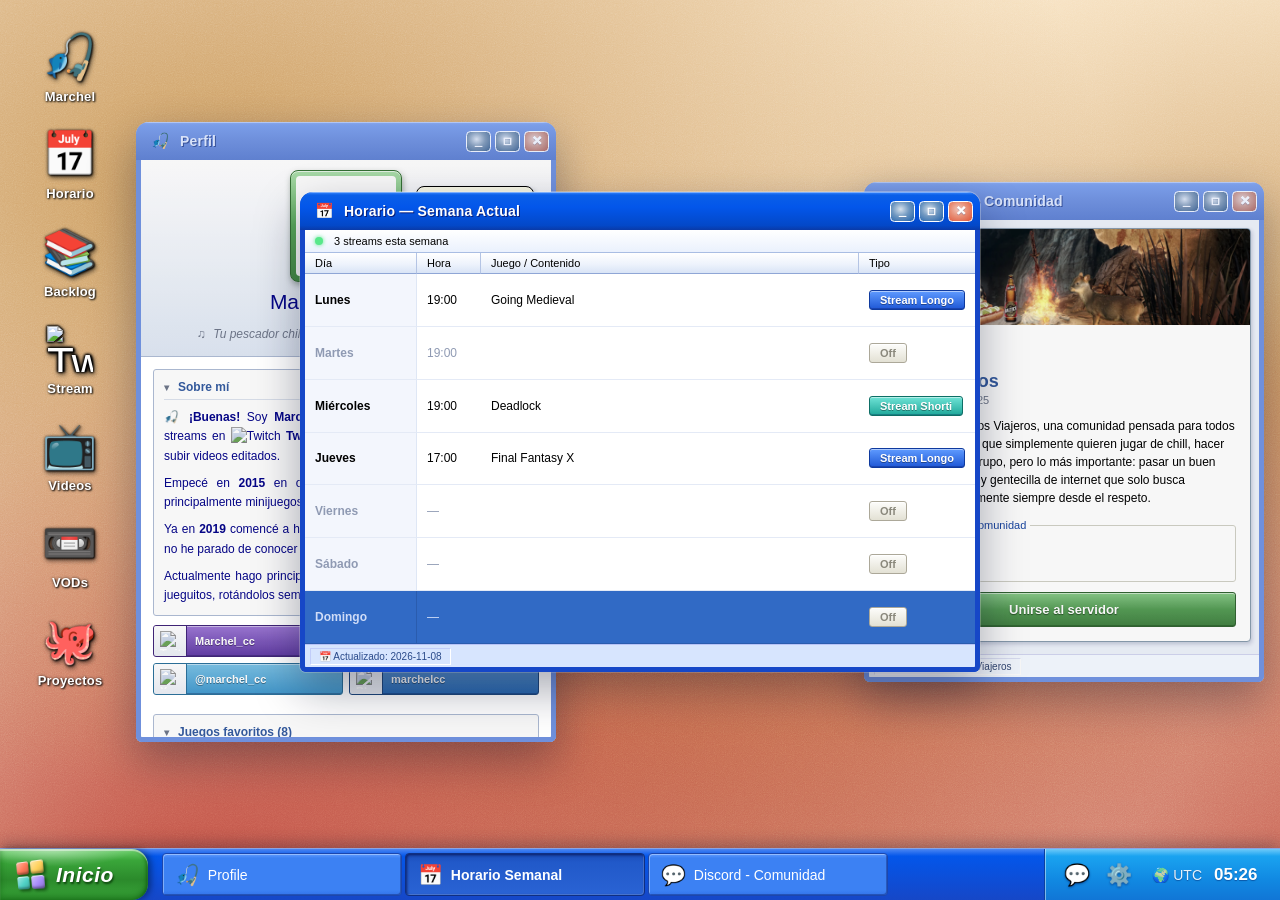
==== commit 1784ed60: "changes to admin page" ====
--- a/index.html
+++ b/index.html
@@ -61,7 +61,7 @@
     }
   </script>
 
-  <link rel="stylesheet" href="css/style.css" />
+  <link rel="stylesheet" href="css/styles.css" />
 
   <link
     rel="icon"
--- a/css/styles.css
+++ b/css/styles.css
@@ -0,0 +1,3436 @@
+/* ============================================================
+  GLOBAL RESET AND DESIGN TOKENS
+  ============================================================ */
+
+:root {
+  --cream: #EAF1FF;
+  --gold: #0356EA;
+  --olive: #4FD1C5;
+  --dark: #0000CC;
+  --teal: #1647C7;
+  --red: #DD5337;
+  --brown: #2A4A8A;
+
+  --glass: rgba(234, 241, 255, 0.72);
+  --glass-light: rgba(255, 255, 255, 0.82);
+  --border-light: rgba(255, 255, 255, 0.82);
+
+  --shadow: 0 18px 45px rgba(10, 15, 40, 0.35);
+  --small-shadow: 0 5px 15px rgba(10, 15, 40, 0.2);
+
+  --taskbar-height: 52px;
+  --text: var(--dark);
+  --muted: var(--brown);
+
+  --font-ui: Tahoma, Verdana, "Segoe UI", sans-serif;
+  --font-mono: Consolas, "Courier New", monospace;
+  --font-mono-compact: Consolas, monospace;
+
+  --color-white: #fff;
+  --color-black: #000;
+  --color-status: #58E88A;
+  --color-success-dark: #2E9C90;
+  --color-danger-dark: #B8341F;
+
+  --radius-xs: 3px;
+  --radius-sm: 4px;
+  --radius-md: 6px;
+  --radius-lg: 7px;
+  --radius-xl: 8px;
+  --radius-card: 9px;
+  --radius-section: 10px;
+  --radius-round: 50%;
+  --radius-pill: 20px;
+
+  --color-navy: #0000CC;
+  --color-blue: #0356EA;
+  --color-blue-top: #4C86F2;
+  --color-blue-dark: #1647C7;
+  --color-login-top: #6FA4FF;
+  --color-login-mid: #2F6FE8;
+  --color-login-deep: #123F9E;
+  --color-login-bottom: #061C52;
+  --alpha-white-soft: rgba(255, 255, 255, 0.18);
+  --color-login-mark-a: #FF7A59;
+  --color-login-mark-b: #FFD15C;
+  --color-login-mark-c: #4FD1C5;
+  --color-login-mark-d: #A78BFA;
+
+  --color-transparent: transparent;
+  --color-wallpaper-bg: #FBE8CA;
+  --color-wallpaper-red: #BF4A3F;
+  --color-wallpaper-ochre: #CA995C;
+  --window-frame: inset 5px 0 0 var(--color-blue-dark), inset -5px 0 0 var(--color-blue-dark), inset 0 -5px 0 var(--color-blue-dark);
+}
+
+* {
+  box-sizing: border-box;
+}
+
+html,
+body {
+  width: 100%;
+  min-height: 100%;
+  margin: 0;
+}
+
+/* Ruido sutil sobre el wallpaper (capa fija, no se anima) */
+body::before {
+  content: "";
+  position: fixed;
+  inset: 0;
+  pointer-events: none;
+  background-image: url("data:image/svg+xml,%3Csvg xmlns='http://www.w3.org/2000/svg' width='200' height='200'%3E%3Cfilter id='n'%3E%3CfeTurbulence type='fractalNoise' baseFrequency='.9' numOctaves='3' stitchTiles='stitch'/%3E%3CfeColorMatrix type='saturate' values='0'/%3E%3C/filter%3E%3Crect width='100%25' height='100%25' filter='url(%23n)'/%3E%3C/svg%3E");
+  background-size: 200px 200px;
+  opacity: 0.3;
+  mix-blend-mode: overlay;
+}
+
+body {
+  min-height: 100vh;
+  font-family: var(--font-ui);
+  font-size: 13px;
+  color: var(--text);
+  overflow: hidden;
+  background-color: var(--color-wallpaper-bg);
+  background-image:
+    radial-gradient(at 97% 92%, var(--color-wallpaper-red) 0px, var(--color-transparent) 50%),
+    radial-gradient(at 15% 19%, var(--color-wallpaper-ochre) 0px, var(--color-transparent) 50%),
+    radial-gradient(at 13% 88%, var(--color-wallpaper-red) 0px, var(--color-transparent) 50%),
+    radial-gradient(at 48% 56%, var(--color-wallpaper-ochre) 0px, var(--color-transparent) 50%),
+    radial-gradient(at 33% 6%, var(--color-wallpaper-bg) 0px, var(--color-transparent) 50%),
+    radial-gradient(at 40% 60%, var(--color-wallpaper-red) 0px, var(--color-transparent) 50%),
+    radial-gradient(at 96% 37%, var(--color-wallpaper-ochre) 0px, var(--color-transparent) 50%);
+  background-size: 115% 115%;
+  background-position: 0% 0%;
+  background-repeat: no-repeat;
+  background-attachment: fixed;
+  animation: wallpaper-drift 36s ease-in-out infinite alternate;
+  will-change: background-position;
+}
+@keyframes wallpaper-drift {
+  from { background-position: 0% 0%; }
+  to { background-position: 100% 100%; }
+}
+
+button,
+input {
+  font: inherit;
+}
+button {
+  cursor: pointer;
+}
+a {
+  color: inherit;
+  text-decoration: none;
+}
+
+/* ============================================================
+  SHARED DESKTOP SHELL
+  ============================================================ */
+
+.desktop {
+  position: fixed;
+  inset: 0 0 var(--taskbar-height) 0;
+  overflow: hidden;
+  isolation: isolate;
+}
+
+/* Desktop icons */
+
+.desktop-icons {
+  position: fixed;
+  left: 22px;
+  top: 22px;
+  bottom: calc(var(--taskbar-height) + 10px);
+  display: flex;
+  flex-direction: column;
+  gap: 8px;
+  z-index: 10;
+}
+
+.desktop-icon {
+  width: 96px;
+  padding: 6px 4px 5px;
+  border: 1px solid transparent;
+  border-radius: 3px;
+  background: transparent;
+  color: var(--color-white);
+  font-family: "Trebuchet MS", Tahoma, Verdana, sans-serif;
+  font-size: 13px;
+  font-weight: 500;
+  letter-spacing: 0.2px;
+  line-height: 1.25;
+  text-align: center;
+  text-shadow: 1px 1px 2px rgba(0, 0, 0, 0.95), 0 0 3px rgba(0, 0, 0, 0.6);
+  cursor: pointer;
+  outline: none;
+  transition: none;
+}
+
+.desktop-icon .icon-img {
+  width: 56px;
+  height: 56px;
+  margin: 0 auto 4px;
+  display: flex;
+  align-items: center;
+  justify-content: center;
+  font-size: 44px;
+  line-height: 1;
+  background: none;
+  border: 0;
+  border-radius: 0;
+  box-shadow: none;
+  filter: drop-shadow(1px 2px 2px rgba(0, 0, 0, 0.55));
+}
+
+.desktop-icon .icon-img img {
+  width: 46px;
+  height: 46px;
+  object-fit: contain;
+  /* contorno blanco fino para que el morado resalte sobre el wallpaper rojizo */
+  filter:
+    drop-shadow(0 0 1px #000000)
+    drop-shadow(0 0 1px #000000);
+}
+
+.icon-label {
+  display: block;
+  max-width: 100%;
+  word-wrap: break-word;
+  font-weight: 600;
+}
+
+/* Hover: recuadro azul translúcido con borde fino */
+.desktop-icon:hover {
+  background: rgba(49, 106, 197, 0.32);
+  border-color: rgba(140, 185, 255, 0.85);
+  box-shadow: inset 0 0 0 1px rgba(255, 255, 255, 0.12);
+}
+
+/* Seleccionado (click / foco): más intenso, borde punteado e ícono teñido */
+.desktop-icon:focus,
+.desktop-icon:active {
+  background: rgba(49, 106, 197, 0.55);
+  border: 1px dotted rgba(255, 255, 255, 0.9);
+}
+.desktop-icon:focus .icon-img,
+.desktop-icon:active .icon-img {
+  filter:
+    drop-shadow(1px 2px 2px rgba(0, 0, 0, 0.55))
+    sepia(1) saturate(3) hue-rotate(185deg) brightness(0.9);
+}
+
+/* Window drag cover */
+
+#wm-drag-cover {
+  position: fixed;
+  inset: 0;
+  display: none;
+  z-index: 99999;
+  cursor: grabbing;
+}
+
+/* XP window frame and states */
+
+.xp-window {
+  position: fixed;
+  display: none;
+  flex-direction: column;
+  min-width: 300px;
+  min-height: 200px;
+  overflow: hidden;
+  border-radius: 13px 13px 6px 6px;
+  background: var(--color-white);
+  border: none;
+  padding: 0 5px 5px 5px;
+  box-shadow: var(--shadow), var(--window-frame);
+  color: var(--text);
+  user-select: none;
+  transform-origin: center center;
+}
+
+/* ── Ventanas sin foco (solo escritorio con mouse) ── */
+@media (min-width: 769px) and (hover: hover) and (pointer: fine) {
+  .xp-window.wm-open:not(.wm-focused) {
+    --window-frame:
+      inset 5px 0 0 #6f90dc,
+      inset -5px 0 0 #6f90dc,
+      inset 0 -5px 0 #6f90dc;
+  }
+
+  .xp-window.wm-open:not(.wm-focused) .xp-titlebar {
+    background: linear-gradient(to bottom, #8aa8ec 0%, #7a9de8 8%, #6f90dc 45%, #5f80cf 100%);
+  }
+  .xp-window.wm-open:not(.wm-focused) .title-text {
+    color: #d8e2f8;
+    text-shadow: 1px 1px 0 #3a549c;
+  }
+  .xp-window.wm-open:not(.wm-focused) .xp-btn-win {
+    filter: saturate(0.55) brightness(1.05);
+    opacity: 0.85;
+  }
+
+  .xp-window.wm-open:not(.wm-focused) > :not(.xp-titlebar) {
+    filter: saturate(0.65) brightness(0.97) blur(0.5px);
+  }
+}
+
+.xp-window.wm-open {
+  display: flex;
+  animation: window-open 0.18s ease-out both;
+}
+
+.xp-window.wm-focused {
+  box-shadow: var(--shadow), var(--window-frame), 0 0 0 1px rgba(255, 255, 255, 0.3);
+}
+
+.xp-window.wm-maximized {
+  left: 0 !important;
+  top: 0 !important;
+  width: 100vw !important;
+  height: calc(100vh - var(--taskbar-height)) !important;
+  border-radius: 0;
+  padding: 0;
+  box-shadow: none;
+}
+
+.xp-window.wm-minimized {
+  display: none;
+}
+
+@keyframes window-open {
+  from {
+    opacity: 0;
+    transform: scale(0.94) translateY(8px);
+  }
+  to {
+    opacity: 1;
+    transform: scale(1) translateY(0);
+  }
+}
+
+.schedule-window,
+.backlog-window {
+  background: var(--color-white);
+}
+
+#admin-window {
+  overflow: hidden;
+}
+
+#admin-window .admin-window-content {
+  min-height: 0;
+  flex: 1 1 auto;
+  overflow-y: auto;
+  overflow-x: hidden;
+}
+
+/* Window title bars */
+
+.xp-titlebar {
+  flex: 0 0 38px;
+  height: 38px;
+  display: flex;
+  align-items: center;
+  padding: 0 7px 0 12px;
+  margin: 0 -5px 0 -5px;
+  background: linear-gradient(180deg, var(--color-blue-top) 0%, var(--color-blue) 14%, var(--color-blue) 100%);
+  border-bottom: none;
+  cursor: grab;
+  user-select: none;
+  background:
+    linear-gradient(
+      to bottom,
+      #3d8bff 0%,
+      #0a5fe8 8%,
+      #0356ea 40%,
+      #0348c8 88%,
+      #0a3aa8 100%
+    );
+  box-shadow: inset 0 1px 0 rgba(255, 255, 255, 0.35);
+}
+.xp-titlebar:active {
+  cursor: grabbing;
+}
+
+.title-left {
+  min-width: 0;
+  display: flex;
+  align-items: center;
+  gap: 8px;
+  flex: 1;
+}
+
+.title-icon {
+  width: 24px;
+  height: 24px;
+  flex: 0 0 24px;
+  display: grid;
+  place-items: center;
+  font-size: 15px;
+}
+.title-icon img {
+  width: 16px;
+  height: 16px;
+  object-fit: contain;
+}
+
+.title-text {
+  flex: 1;
+  color: var(--color-white);
+  font-family: "Trebuchet MS", Tahoma, Verdana, sans-serif;
+  font-size: 14px;
+  font-weight: 700;
+  letter-spacing: 0.2px;
+  white-space: nowrap;
+  overflow: hidden;
+  text-overflow: ellipsis;
+  /* sombra dura azul oscuro, la firma de las titlebars de XP */
+  text-shadow: 1px 1px 0 #0a1f7a;
+}
+
+/* Window controls */
+
+.xp-window-btns {
+  display: flex;
+  gap: 4px;
+  flex: 0 0 auto;
+}
+
+.xp-btn-win {
+  width: 25px;
+  height: 21px;
+  border: 1.5px solid #fff;
+  border-radius: 4.5px;
+  background: radial-gradient(ellipse at 42% 38%, #D7E1EC 0%, #6F97C0 45%, #1E60AA 100%);
+  color: var(--color-white);
+  cursor: pointer;
+  box-shadow: none;
+  display: grid;
+  place-items: center;
+  line-height: 1;
+
+  font-family: Arial, Helvetica, sans-serif;
+  font-size: 12px;
+  font-weight: 900;
+  -webkit-text-stroke: 0.7px var(--color-white);   /* engrosa el trazo del símbolo */
+  text-shadow: 0 1px 1px rgba(0, 40, 120, 0.45);
+}
+.xp-btn-win:hover {
+  filter: brightness(1.08);
+}
+.xp-btn-close {
+  background: radial-gradient(ellipse at 42% 38%, #F0C9BE 0%, #E88E75 45%, #DD5337 100%);
+}
+.xp-btn-close:hover {
+  color: var(--color-white);
+  filter: brightness(1.08);
+}
+
+/* Window content, menus, and status bars */
+
+.xp-content {
+  flex: 1 1 auto;
+  min-height: 0;
+  overflow: auto;
+  padding: 12px;
+}
+
+.xp-content::-webkit-scrollbar {
+  width: 11px;
+  height: 11px;
+}
+.xp-content::-webkit-scrollbar-track {
+  background: rgba(3, 86, 234, 0.15);
+}
+.xp-content::-webkit-scrollbar-thumb {
+  background: var(--gold);
+  border-radius: var(--radius-xl);
+  border: 3px solid transparent;
+}
+
+.xp-menubar {
+  flex: 0 0 25px;
+  height: 25px;
+  display: flex;
+  align-items: center;
+  gap: 18px;
+  padding: 0 10px;
+  background: rgba(3, 86, 234, 0.08);
+  border-bottom: 1px solid rgba(0, 0, 204, 0.15);
+  font-size: 11px;
+}
+.xp-menubar span {
+  cursor: default;
+}
+.xp-menubar span:first-letter {
+  text-decoration: underline;
+}
+
+.xp-statusbar {
+  flex: 0 0 23px;
+  height: 23px;
+  display: flex;
+  align-items: center;
+  gap: 4px;
+  padding: 2px 5px;
+  background: rgba(3, 86, 234, 0.08);
+  border-top: 1px solid rgba(0, 0, 204, 0.15);
+  font-size: 10px;
+  color: var(--brown);
+}
+.status-item {
+  min-width: 0;
+  padding: 2px 8px;
+  overflow: hidden;
+  white-space: nowrap;
+  text-overflow: ellipsis;
+  border: 1px solid rgba(0, 0, 204, 0.1);
+  border-bottom-color: var(--color-white);
+  border-right-color: var(--color-white);
+}
+.status-dot {
+  display: inline-block;
+  width: 8px;
+  height: 8px;
+  border-radius: var(--radius-round);
+  background: var(--color-status);
+  box-shadow: 0 0 4px #58E88A;
+  margin-right: 4px;
+}
+
+/* ============================================================
+  HOME PAGE: PROFILE AND INTRODUCTION
+  ============================================================ */
+
+.hero-window {
+  background: var(--color-white);
+}
+
+.msn-profile {
+  flex: 0 0 auto;
+  padding: 10px;
+  background: linear-gradient(to bottom, #ffffff 0%, #dbe7fb 100%);
+  border-bottom: 1px solid #a9bde3;
+  text-align: center;
+}
+
+.msn-profile-header {
+  display: flex;
+  flex-direction: column;
+  align-items: center;
+  gap: 8px;
+}
+
+.msn-profile-wrap {
+  position: relative;
+  flex: 0 0 auto;
+}
+
+.msn-frame {
+  position: relative;
+  width: 112px;
+  height: 112px;
+  padding: 5px;
+  display: grid;
+  place-items: center;
+  overflow: hidden;
+  border: 1px solid #1f7a1f;
+  border-radius: 8px;
+  background: linear-gradient(to bottom, #9be89b 0%, #3dbb3d 50%, #2a9a2a 100%);
+  box-shadow:
+    1px 3px 6px rgba(0, 40, 0, 0.35),
+    inset 0 1px 0 rgba(255, 255, 255, 0.7);
+  font-size: 54px;
+}
+.msn-frame img {
+  width: 100%;
+  height: 100%;
+  object-fit: cover;
+  border: 1px solid #fff;
+  border-radius: 4px;
+}
+.msn-fallback {
+  width: 100%;
+  height: 100%;
+  display: grid;
+  place-items: center;
+  background: #fff;
+  border-radius: 4px;
+  font-size: 54px;
+}
+.msn-profile-wrap .msn-status { display: none; }
+
+.msn-status {
+  position: absolute;
+  right: 2px;
+  bottom: 2px;
+  width: 16px;
+  height: 16px;
+  border: 2px solid white;
+  border-radius: var(--radius-round);
+  background: var(--color-status);
+  box-shadow: 0 0 7px #58E88A;
+}
+/* ── Burbuja de estado apuntando a la foto ── */
+.msn-bubble {
+  position: absolute;
+  left: calc(100% + 14px);
+  top: 16px;
+  width: max-content;
+  max-width: 118px;
+  padding: 6px 10px;
+  background: #ffffe1;
+  border: 1px solid #000;
+  border-radius: 8px;
+  box-shadow: 2px 3px 5px rgba(0, 20, 90, 0.3);
+  color: #000;
+  font-family: Tahoma, Verdana, sans-serif;
+  font-size: 11px;
+  line-height: 1.35;
+  text-align: left;
+  animation: bubble-bob 3.2s ease-in-out infinite;
+}
+.msn-bubble::before,
+.msn-bubble::after {
+  content: "";
+  position: absolute;
+  width: 0;
+  height: 0;
+  border-style: solid;
+  border-color: transparent;
+}
+.msn-bubble::before {
+  left: -11px;
+  top: 50%;
+  transform: translateY(-50%);
+  border-width: 8px 11px 8px 0;
+  border-right-color: #000;
+}
+.msn-bubble::after {
+  left: -9px;
+  top: 50%;
+  transform: translateY(-50%);
+  border-width: 7px 11px 7px 0;
+  border-right-color: #ffffe1;
+}
+@keyframes bubble-bob {
+  0%, 100% { transform: translateY(0); }
+  50%      { transform: translateY(-3px); }
+}
+
+.msn-display-name {
+  font-family: Tahoma, Verdana, sans-serif;
+  font-size: 21px;
+  font-weight: 400;
+  color: var(--dark);
+}
+.msn-name-status {
+  color: #6b7895;
+  font-size: 14px;
+}
+.msn-display-name::after {
+  content: "▾";
+  margin-left: 5px;
+  color: #6b7895;
+  font-size: 12px;
+  vertical-align: middle;
+}
+
+.msn-personal-message {
+  margin-top: 8px;
+  padding: 4px 8px;
+  background: transparent;
+  border: 1px solid transparent;
+  border-radius: 2px;
+  color: #6b7895;
+  font-family: Tahoma, Verdana, sans-serif;
+  font-size: 12px;
+  font-style: italic;
+}
+.msn-personal-message:hover {
+  background: #fff;
+  border-color: #7f9db9;
+}
+.msn-message-icon {
+  margin-right: 4px;
+}
+
+.hero-content {
+  background: radial-gradient(circle at top right, rgba(3, 86, 234, 0.15), transparent 35%);
+}
+
+.hero-intro {
+  margin-bottom: 10px;
+  text-align: center;
+}
+.hero-name {
+  margin: 0;
+  color: var(--dark);
+  font-size: 27px;
+  line-height: 1.1;
+}
+.hero-tagline {
+  margin: 5px 0 0;
+  color: var(--brown);
+  font-size: 11px;
+}
+
+/* Home page: social and platform links */
+.social-row,
+.platforms-row {
+  display: grid;
+  grid-template-columns: repeat(2, minmax(0, 1fr));   /* siempre 2 por fila */
+  gap: 6px;
+  margin-bottom: 10px;
+}
+
+.social-badge,
+.platform-badge,
+.game-item {
+  --t-top:  #5f9bff;
+  --t-bot:  #1f58d6;
+  --t-edge: #0f3a9e;
+
+  display: flex;
+  align-items: center;
+  justify-content: flex-start;
+  gap: 8px;
+  padding: 0 10px 0 0;
+  overflow: hidden;
+
+  border: 1px solid var(--t-edge);
+  border-radius: 3px;
+  background: linear-gradient(to bottom, var(--t-top) 0%, var(--t-bot) 100%);
+  box-shadow:
+    inset 0 1px 0 rgba(255, 255, 255, 0.5),
+    inset 0 -1px 0 rgba(0, 0, 60, 0.25);
+  color: var(--color-white);
+  font-family: Tahoma, Verdana, sans-serif;
+  font-size: 11px;
+  font-weight: 700;
+  line-height: 1.15;
+  text-shadow: 0 1px 0 rgba(0, 0, 0, 0.35);
+  transition: none;
+}
+
+/* Tamaño propio de los badges de redes */
+.social-badge,
+.platform-badge {
+  display: inline-flex;
+  flex: 1 1 45%;
+  max-width: none;
+  min-width: 0;
+  min-height: 30px;
+  text-decoration: none;
+}
+.social-badge { padding-left: 12px; }  /* este no lleva logo, solo texto */
+
+.game-item { min-height: 28px; }
+
+/* Panel blanco del logo (el <img> ya existente, estirado a toda la altura) */
+.platform-badge img,
+.game-item img {
+  flex: 0 0 auto;
+  align-self: stretch;
+  width: 33px;
+  height: auto;
+  padding: 5px 6px;
+  box-sizing: border-box;
+  object-fit: contain;
+  background: linear-gradient(to bottom, #ffffff 0%, #e9eef9 100%);
+  border-right: 1px solid var(--t-edge);
+  text-shadow: none;
+}
+
+/* Colores por plataforma */
+.twitch-badge,  .badge-twitch  { --t-top: #a970ff; --t-bot: #6e35d6; --t-edge: #4a1fa0; }
+.youtube-badge, .badge-yt      { --t-top: #ff5a4d; --t-bot: #c4160b; --t-edge: #8a0e06; }
+.twitter-badge, .badge-twitter { --t-top: #5cc8ff; --t-bot: #1da1f2; --t-edge: #0d78b8; }
+.bsky-badge,    .badge-bsky    { --t-top: #4aa3ff; --t-bot: #0b6fe0; --t-edge: #0a4aa0; }
+
+/* Interacción (solo los badges de redes son enlaces) */
+.social-badge:hover,
+.platform-badge:hover {
+  filter: brightness(1.1);
+}
+.social-badge:active,
+.platform-badge:active {
+  filter: brightness(0.9);
+  box-shadow: inset 1px 1px 2px rgba(0, 0, 60, 0.45);
+}
+
+/* Home page: biography and favorite games */
+
+.aboutme-enhanced {
+  display: flex;
+  flex-direction: column;
+  gap: 9px;
+}
+.bio-card {
+  padding: 10px;
+  background: #fff;
+  border: 1px solid #a9bde3;
+  border-radius: 3px;
+  box-shadow: none;
+}
+.bio-text {
+  margin: 0 0 8px;
+  font-size: 12px;
+  line-height: 1.6;
+  text-align: justify;
+}
+.bio-text:last-child {
+  margin-bottom: 0;
+}
+.bio-text img {
+  width: 16px;
+  height: 16px;
+  vertical-align: middle;
+  object-fit: contain;
+}
+
+.games-showcase {
+  padding: 10px;
+  background: #fff;
+  border: 1px solid #a9bde3;
+  border-radius: 3px;
+  box-shadow: none;
+}
+.games-flex {
+  display: grid;
+  grid-template-columns: repeat(auto-fill, minmax(120px, 1fr));
+  gap: 5px;
+}
+
+/* ── Colores por juego (se asignan por el alt del ícono) ── */
+
+/* Final Fantasy X: azul océano de Spira */
+.game-item:has(img[alt="Final Fantasy X"]) {
+  --t-top: #62cdf2; --t-bot: #1a83c8; --t-edge: #0d5a94;
+}
+
+/* Risk of Rain 2: naranja del sol de Petrichor V */
+.game-item:has(img[alt="Risk of Rain 2"]) {
+  --t-top: #ffb44d; --t-bot: #e0701a; --t-edge: #9a4508;
+}
+
+/* Going Medieval: madera y tierra */
+.game-item:has(img[alt="Going Medieval"]) {
+  --t-top: #c9a073; --t-bot: #8b5a2b; --t-edge: #5a3714;
+}
+
+/* Deadlock: gris verdoso oscuro de Valve */
+.game-item:has(img[alt="Deadlock"]) {
+  --t-top: #6d8c88; --t-bot: #2b4745; --t-edge: #142524;
+}
+
+/* SIGNALIS: rojo carmesí sobre negro */
+.game-item:has(img[alt="Signalis"]) {
+  --t-top: #ec5a64; --t-bot: #a81c2a; --t-edge: #680d16;
+}
+
+/* Marathon: verde ácido neón */
+.game-item:has(img[alt^="Marathon"]) {
+  --t-top: #d2f040; --t-bot: #7fb010; --t-edge: #4f6e06;
+}
+
+/* Minecraft: verde césped */
+.game-item:has(img[alt="Minecraft"]) {
+  --t-top: #7fc650; --t-bot: #4a8f26; --t-edge: #2f5f14;
+}
+
+/* Kirby: rosa */
+.game-item:has(img[alt^="Kirby"]) {
+  --t-top: #ffa6c8; --t-bot: #e5568a; --t-edge: #a8285c;
+}
+
+.aboutme-highlight {
+  display: flex;
+  align-items: flex-start;
+  gap: 8px;
+  padding: 8px;
+  color: var(--brown);
+  background: #eef3fc;
+  border: 1px solid #a9bde3;
+  border-radius: 3px;
+  font-size: 10px;
+  line-height: 1.45;
+}
+
+/* Títulos = grupos plegables de la lista de contactos */
+.bio-card-title,
+.section-title {
+  display: flex;
+  align-items: center;
+  gap: 4px;
+  margin: 0 0 8px;
+  padding: 0 0 5px;
+  border-bottom: 1px solid #d9e2f4;
+  color: #215dc6;
+  font-family: Tahoma, Verdana, sans-serif;
+  font-size: 12px;
+  font-weight: 700;
+  list-style: none;
+  cursor: pointer;
+  user-select: none;
+}
+.bio-card-title::-webkit-details-marker,
+.section-title::-webkit-details-marker { display: none; }
+.bio-card-title::before,
+.section-title::before {
+  content: "▸";
+  width: 10px;
+  color: #6b7895;
+  font-size: 10px;
+}
+details[open] > .bio-card-title::before,
+details[open] > .section-title::before { content: "▾"; }
+.bio-card-title:hover,
+.section-title:hover { text-decoration: underline; }
+details:not([open]) > .bio-card-title,
+details:not([open]) > .section-title {
+  margin-bottom: 0;
+  padding-bottom: 0;
+  border-bottom: 0;
+}
+
+/* ============================================================
+  SCHEDULE PAGE
+  ============================================================ */
+
+.schedule-window {
+  background: var(--cream);
+  backdrop-filter: none;
+}
+
+.schedule-header,
+.rotation-heading,
+.github-header {
+  display: flex;
+  align-items: center;
+  justify-content: space-between;
+  gap: 10px;
+  padding: 10px 12px;
+  background: rgba(3, 86, 234, 0.08);
+  border-bottom: 1px solid rgba(0, 0, 204, 0.15);
+}
+.schedule-header strong,
+.rotation-heading strong,
+.github-header strong {
+  display: block;
+  color: var(--dark);
+  font-size: 20px;
+  font-weight: 500;
+}
+.schedule-header span,
+.rotation-heading span,
+.github-header span {
+  display: block;
+  margin-top: 2px;
+  color: var(--brown);
+  font-size: 12px;
+}
+
+.schedule-live-indicator {
+  display: flex !important;
+  align-items: center;
+  gap: 5px;
+  white-space: nowrap;
+}
+
+/* ── Horario estilo "Detalles" del Explorador de XP ── */
+
+/* Barra superior: pasa de franja translúcida a barra de herramientas */
+.schedule-window .schedule-header {
+  padding: 5px 10px;
+  background: linear-gradient(to bottom, #ffffff 0%, #eaf1fd 100%);
+  border-bottom: 1px solid #a9bde3;
+}
+.schedule-window .schedule-live-indicator span {
+  margin: 0;
+  color: #000;
+  font-family: Tahoma, Verdana, sans-serif;
+  font-size: 11px;
+}
+.schedule-window .schedule-live-indicator .status-dot {
+  display: inline-block;
+  margin: 0 6px 0 0;
+}
+
+/* Área de contenido: blanca y a ras de los bordes */
+.schedule-content {
+  padding: 0;
+  overflow: auto;
+  background: var(--color-white);
+}
+
+.schedule-table {
+  width: 100%;
+  border-collapse: separate;
+  border-spacing: 0;
+}
+
+/* Las filas llenan todo el alto de la ventana */
+.schedule-content {
+  display: block;
+}
+.schedule-table {
+  height: 100%;
+}
+.schedule-table thead {
+  height: 1px;
+}
+.schedule-table tbody {
+  height: 100%;
+}
+.schedule-table tbody td {
+  vertical-align: middle;
+}
+
+/* Encabezados de columna (el hover naranja es el detalle clásico de XP) */
+.schedule-table thead th {
+  position: sticky;
+  top: 0;
+  z-index: 2;
+  padding: 4px 10px;
+  background: linear-gradient(to bottom, #ffffff 0%, #eef3fc 55%, #d9e4f6 100%);
+  border-right: 1px solid #b4c4e4;
+  border-bottom: 1px solid #8fa6d6;
+  color: #000;
+  font-family: Tahoma, Verdana, sans-serif;
+  font-size: 11px;
+  font-weight: 400;
+  text-align: left;
+  user-select: none;
+}
+.schedule-table thead th:last-child { border-right: 0; }
+.schedule-table thead th:hover { box-shadow: inset 0 -3px 0 #f8b330; }
+
+/* Filas planas, sin tarjetas */
+.schedule-table tbody tr { background: var(--color-white); }
+
+.schedule-table td {
+  padding: 9px 10px;
+  border-bottom: 1px solid #e4eaf6;
+  color: #000;
+  font-family: Tahoma, Verdana, sans-serif;
+  font-size: 12px;
+  vertical-align: middle;
+}
+
+.schedule-table .td-day {
+  width: 112px;
+  background: #f3f6fd;
+  border-right: 1px solid #dfe7f5;
+  font-weight: 700;
+  text-align: left;
+}
+.schedule-table .td-time {
+  width: 64px;
+  font-variant-numeric: tabular-nums;   /* antes monoespaciada y en negrita */
+}
+.schedule-table .td-game { min-width: 140px; }
+.schedule-table .td-tag  { width: 116px; text-align: left; }
+
+.game-logo-wrap {
+  display: flex;
+  align-items: center;
+  gap: 8px;
+}
+.game-logo {
+  width: 28px;
+  height: 28px;
+  flex: 0 0 28px;
+  object-fit: contain;
+}
+
+.tag {
+  --t-top: #5f9bff;
+  --t-bot: #1f58d6;
+  --t-edge: #0f3a9e;
+
+  display: inline-block;
+  padding: 3px 10px;
+  border: 1px solid var(--t-edge);
+  border-radius: 3px;
+  background: linear-gradient(to bottom, var(--t-top) 0%, var(--t-bot) 100%);
+  box-shadow:
+    inset 0 1px 0 rgba(255, 255, 255, 0.5),
+    inset 0 -1px 0 rgba(0, 0, 60, 0.25);
+  color: var(--color-white);
+  font-family: Tahoma, Verdana, sans-serif;
+  font-size: 11px;
+  font-weight: 700;
+  letter-spacing: 0;
+  text-shadow: 0 1px 0 rgba(0, 0, 0, 0.35);
+}
+
+.tag-stream-longo  { --t-top: #5f9bff; --t-bot: #1f58d6; --t-edge: #0f3a9e; }
+.tag-stream-shorti { --t-top: #6fe3d6; --t-bot: #1fa89a; --t-edge: #0e6f66; }
+.tag-colab         { --t-top: #b89cff; --t-bot: #7a55dd; --t-edge: #4a2fa0; }
+.tag-video         { --t-top: #f08a72; --t-bot: #c4402a; --t-edge: #8a2512; }
+
+/* Off: se ve como un botón deshabilitado de XP */
+.tag-off {
+  --t-top: #fdfdfb;
+  --t-bot: #e3e1d4;
+  --t-edge: #aca899;
+  color: #8a887c;
+  text-shadow: none;
+  box-shadow: inset 0 1px 0 #fff;
+}
+
+/* Días sin stream: texto gris, como un elemento deshabilitado */
+.schedule-table tr.inactive td { color: #8f9ab3; }
+
+/* Hoy: fila seleccionada, azul de selección de XP */
+.schedule-table tr.today td {
+  background: #316ac5;
+  color: #fff;
+  border-bottom-color: #2a5cae;
+}
+.schedule-table tr.today .td-day { border-right-color: #2a5cae; }
+.schedule-table tr.today.inactive td { color: #cfdcf7; }
+
+/* Scrollbar estilo Luna: flechas, pulgar degradado y agarre central */
+.schedule-window .schedule-content::-webkit-scrollbar {
+  width: 17px;
+  height: 17px;
+}
+.schedule-window .schedule-content::-webkit-scrollbar-track {
+  background: #f4f7fd;
+  border-left: 1px solid #dfe7f5;
+}
+.schedule-window .schedule-content::-webkit-scrollbar-thumb {
+  background:
+    repeating-linear-gradient(to bottom, rgba(255,255,255,0.9) 0 1px, rgba(90,120,200,0.7) 1px 2px) center / 7px 9px no-repeat,
+    linear-gradient(to right, #d3e2ff 0%, #aec8f8 50%, #97b5f0 100%);
+  border: 1px solid #7b9ae0;
+  border-radius: 3px;
+}
+.schedule-window .schedule-content::-webkit-scrollbar-button:single-button {
+  display: block;
+  width: 17px;
+  height: 17px;
+  background-color: #c5d6fb;
+  background-repeat: no-repeat;
+  background-position: center;
+  border: 1px solid #7b9ae0;
+  border-radius: 3px;
+}
+.schedule-window .schedule-content::-webkit-scrollbar-button:single-button:vertical:decrement {
+  background-image: url("data:image/svg+xml,%3Csvg xmlns='http://www.w3.org/2000/svg' width='9' height='9'%3E%3Cpath d='M1 6l3.5-4L8 6z' fill='%234d6185'/%3E%3C/svg%3E");
+}
+.schedule-window .schedule-content::-webkit-scrollbar-button:single-button:vertical:increment {
+  background-image: url("data:image/svg+xml,%3Csvg xmlns='http://www.w3.org/2000/svg' width='9' height='9'%3E%3Cpath d='M1 3l3.5 4L8 3z' fill='%234d6185'/%3E%3C/svg%3E");
+}
+
+@media (max-width: 768px) {
+  .schedule-table td {
+    padding: 10px 10px;
+    font-size: 12px;
+  }
+  .schedule-table .td-day {
+    width: 80px;
+    font-size: 12px;
+  }
+  .schedule-table .td-time {
+    width: 60px;
+    font-size: 11px;
+  }
+  .schedule-table .td-tag {
+    width: 80px;
+  }
+  .tag {
+    font-size: 9px;
+    padding: 3px 8px;
+  }
+  .game-logo {
+    width: 26px;
+    height: 26px;
+  }
+}
+
+@media (max-width: 430px) {
+  .platform-badge {
+    justify-content: flex-start;
+  }
+  .schedule-table td {
+    padding: 8px 6px;
+    font-size: 11px;
+  }
+  .schedule-table .td-day {
+    width: 60px;
+    font-size: 10px;
+  }
+  .schedule-table .td-time {
+    width: 50px;
+    font-size: 10px;
+  }
+  .schedule-table .td-tag {
+    width: 60px;
+  }
+  .tag {
+    font-size: 8px;
+    padding: 2px 6px;
+  }
+  .game-logo {
+    width: 22px;
+    height: 22px;
+  }
+  
+}
+
+/* ROTATION PAGE */
+
+.rotation-grid {
+  display: grid;
+  grid-template-columns: repeat(auto-fit, minmax(145px, 1fr));
+  gap: 9px;
+  padding: 12px;
+}
+
+.game-card {
+  min-height: 125px;
+  display: flex;
+  flex-direction: column;
+  align-items: center;
+  justify-content: center;
+  gap: 6px;
+  padding: 10px;
+  background: rgba(255, 255, 255, 0.47);
+  border: 1px solid var(--border-light);
+  border-radius: var(--radius-card);
+  box-shadow: 0 3px 9px rgba(0, 0, 0, 0.1);
+  text-align: center;
+  transition: transform 0.15s, box-shadow 0.15s;
+}
+.game-card:hover {
+  transform: translateY(-3px);
+  box-shadow: 0 7px 15px rgba(0, 0, 0, 0.18);
+}
+
+.game-card-logo,
+.game-card-emoji-fallback {
+  width: 52px;
+  height: 52px;
+  object-fit: contain;
+  display: grid;
+  place-items: center;
+  font-size: 35px;
+}
+.game-name {
+  color: var(--dark);
+  font-size: 12px;
+  font-weight: 600;
+}
+.game-note {
+  color: var(--brown);
+  font-size: 9px;
+  line-height: 1.3;
+}
+
+/* ============================================================
+  BACKLOG PAGE
+  ============================================================ */
+
+.backlog-window {
+  background: var(--cream);
+  backdrop-filter: none;
+}
+.backlog-body {
+  flex: 1 1 auto;
+  min-height: 0;
+  display: flex;
+  overflow: hidden;
+}
+
+.backlog-sidebar {
+  flex: 0 0 180px;
+  overflow-y: auto;
+  padding: 10px;
+  background: linear-gradient(to bottom, #7ba2e7 0%, #6375d6 100%);
+  border-right: 1px solid #1f4fa8;
+}
+.bl-panel {
+  overflow: hidden;
+  border-radius: 4px;
+  box-shadow: 0 1px 3px rgba(0, 0, 60, 0.35);
+}
+.bl-panel-head {
+  padding: 6px 10px;
+  background: linear-gradient(to right, #ffffff 0%, #c6d3f7 100%);
+  color: #215dc6;
+  font-family: "Trebuchet MS", Tahoma, Verdana, sans-serif;
+  font-size: 12px;
+  font-weight: 700;
+}
+.bl-panel-body {
+  padding: 6px;
+  background: #d6dff7;
+}
+.backlog-sidebar-item {
+  width: 100%;
+  display: flex;
+  align-items: center;
+  justify-content: space-between;
+  gap: 6px;
+  padding: 5px 8px;
+  border: 1px solid transparent;
+  border-radius: 2px;
+  background: transparent;
+  color: #215dc6;
+  font-family: Tahoma, Verdana, sans-serif;
+  font-size: 12px;
+  text-align: left;
+}
+.backlog-sidebar-item:hover > span:first-child {
+  color: #428eff;
+  text-decoration: underline;
+}
+.backlog-sidebar-item.active {
+  background: #316ac5;
+  color: #fff;
+}
+.backlog-sidebar-count {
+  min-width: 0;
+  padding: 0;
+  background: none;
+  color: #6b7895;
+  font-size: 10px;
+}
+.backlog-sidebar-item.active:hover > span:first-child {
+  color: #fff;
+}
+.backlog-sidebar-item.active .backlog-sidebar-count {
+  background: none;
+  color: #d6e3fb;
+}
+
+.bl-more {
+  margin-top: 4px;
+  padding-top: 4px;
+  border-top: 1px solid #b4c4e4;
+}
+.bl-more summary {
+  padding: 4px 8px;
+  color: #215dc6;
+  font-family: Tahoma, Verdana, sans-serif;
+  font-size: 11px;
+  list-style: none;
+  cursor: pointer;
+  user-select: none;
+}
+.bl-more summary::-webkit-details-marker { display: none; }
+.bl-more summary::before {
+  content: "▸";
+  display: inline-block;
+  width: 12px;
+}
+.bl-more[open] summary::before { content: "▾"; }
+.bl-more summary:hover { text-decoration: underline; }
+
+.backlog-main {
+  min-width: 0;
+  min-height: 0;
+  flex: 1;
+  display: flex;
+  flex-direction: column;
+}
+
+.backlog-toolbar {
+  min-height: 40px;
+  display: flex;
+  align-items: center;
+  justify-content: space-between;
+  gap: 8px;
+  padding: 5px 9px;
+  background: linear-gradient(to bottom, #ffffff 0%, #eaf1fd 100%);
+  border-bottom: 1px solid #a9bde3;
+}
+.backlog-toolbar-crumb {
+  min-width: 0;
+  overflow: hidden;
+  color: #000;
+  font-family: Tahoma, Verdana, sans-serif;
+  font-size: 12px;
+  font-weight: 700;
+  text-overflow: ellipsis;
+  white-space: nowrap;
+}
+.backlog-toolbar-right {
+  display: flex;
+  align-items: center;
+  gap: 6px;
+}
+.backlog-search {
+  display: flex;
+  align-items: center;
+  gap: 4px;
+  height: 24px;
+  padding: 0 6px;
+  background: var(--color-white);
+  border: 1px solid #7f9db9;
+}
+.backlog-search input {
+  width: 140px;
+  border: 0;
+  outline: 0;
+  background: transparent;
+  font-family: Tahoma, Verdana, sans-serif;
+  font-size: 11px;
+}
+
+.backlog-view-toggle {
+  display: flex;
+  gap: 2px;
+}
+.backlog-view-btn {
+  width: 28px;
+  height: 24px;
+  padding: 0;
+  border: 1px solid transparent;
+  border-radius: 3px;
+  background: transparent;
+}
+.backlog-view-btn:hover {
+  border-color: #8fa6d6;
+  background: linear-gradient(to bottom, #ffffff, #dbe5f8);
+}
+.backlog-view-btn.active {
+  border-color: #316ac5;
+  background: #c5d5f6;
+  box-shadow: inset 1px 1px 2px rgba(0, 30, 100, 0.3);
+}
+
+.backlog-library-header {
+  display: flex;
+  align-items: center;
+  justify-content: space-between;
+  padding: 6px 10px;
+  background: #eef3fc;
+  border-bottom: 1px solid #c3d1ec;
+}
+.backlog-library-header strong {
+  color: #215dc6;
+  font-family: "Trebuchet MS", Tahoma, Verdana, sans-serif;
+  font-size: 14px;
+  font-weight: 700;
+}
+.backlog-library-header span {
+  margin-left: 6px;
+  color: #6b7895;
+  font-family: Tahoma, Verdana, sans-serif;
+  font-size: 10px;
+}
+.backlog-sort {
+  padding: 2px 4px;
+  background: var(--color-white);
+  border: 1px solid #7f9db9;
+  border-radius: 0;
+  color: #000;
+  font-family: Tahoma, Verdana, sans-serif;
+  font-size: 11px;
+  cursor: pointer;
+}
+.backlog-sort:focus {
+  outline: 1px solid #316ac5;
+}
+#backlog-platform-select { max-width: 170px; height: 24px; }
+
+.backlog-content {
+  padding: 12px;
+  flex: 1;
+  overflow: auto;
+  background: var(--color-white);
+}
+
+.backlog-grid {
+  width: 100%;
+}
+
+.backlog-view-library {
+  display: grid;
+  grid-template-columns: repeat(auto-fill, minmax(115px, 1fr));
+  align-content: start;
+  gap: 12px;
+}
+.backlog-lib-card {
+  position: relative;
+  min-width: 0;
+  padding-bottom: 4px;
+  cursor: default;
+}
+.backlog-lib-cover-wrap {
+  position: relative;
+  width: 100%;
+  aspect-ratio: 2 / 3;
+  overflow: hidden;
+  background: #dbe5f8;
+  border: 1px solid #7f9db9;
+  border-radius: 3px;
+  box-shadow: 1px 2px 4px rgba(0, 20, 90, 0.3);
+}
+.backlog-lib-card:hover .backlog-lib-cover-wrap {
+  border-color: #e0a020;
+  box-shadow: 0 0 0 1px #fff4d1, 1px 2px 4px rgba(0, 20, 90, 0.3);
+}
+.backlog-lib-cover {
+  width: 100%;
+  height: 100%;
+  display: block;
+  object-fit: cover;
+}
+.backlog-cover-fallback {
+  width: 100%;
+  height: 100%;
+  display: grid;
+  place-items: center;
+  background: linear-gradient(145deg, var(--cream), var(--gold));
+  font-size: 28px;
+}
+.backlog-lib-name {
+  margin-top: 6px;
+  overflow: hidden;
+  color: #000;
+  font-family: Tahoma, Verdana, sans-serif;
+  font-size: 11px;
+  font-weight: 700;
+  text-overflow: ellipsis;
+  white-space: nowrap;
+}
+.backlog-lib-hours {
+  margin-top: 2px;
+  color: #6b7895;
+  font-family: Tahoma, Verdana, sans-serif;
+  font-size: 10px;
+}
+
+/* Backlog status and platform tags */
+/* ── Tags del backlog: mismo estilo sharp que los del horario ── */
+.backlog-status-tag,
+.backlog-platform-tag {
+  --t-top:  #5f9bff;
+  --t-bot:  #1f58d6;
+  --t-edge: #0f3a9e;
+
+  display: inline-flex;
+  align-items: center;
+  gap: 5px;
+  padding: 3px 9px;
+  overflow: hidden;
+  border: 1px solid var(--t-edge);
+  border-radius: 3px;
+  background: linear-gradient(to bottom, var(--t-top) 0%, var(--t-bot) 100%);
+  box-shadow:
+    inset 0 1px 0 rgba(255, 255, 255, 0.5),
+    inset 0 -1px 0 rgba(0, 0, 60, 0.25);
+  color: var(--color-white);
+  font-family: Tahoma, Verdana, sans-serif;
+  font-size: 10px;
+  font-weight: 700;
+  letter-spacing: 0;
+  text-shadow: 0 1px 0 rgba(0, 0, 0, 0.35);
+  backdrop-filter: none;
+}
+
+/* Estados */
+.status-backlog    { --t-top: #9aa9c9; --t-bot: #5d6f98; --t-edge: #3a4a73; }
+.status-jugando    { --t-top: #5f9bff; --t-bot: #1f58d6; --t-edge: #0f3a9e; }
+.status-pausado    { --t-top: #ffc65c; --t-bot: #e08a12; --t-edge: #96560a; }
+.status-dropeado   { --t-top: #f08a72; --t-bot: #c4402a; --t-edge: #8a2512; }
+.status-completado { --t-top: #6fe3d6; --t-bot: #1fa89a; --t-edge: #0e6f66; }
+.status-platino    { --t-top: #b89cff; --t-bot: #7a55dd; --t-edge: #4a2fa0; }
+
+/* Plataformas: panel blanco con logo + panel de color con texto */
+.backlog-platform-tag {
+  padding: 0 9px 0 0;
+}
+.backlog-plat-icon {
+  flex: 0 0 auto;
+  align-self: stretch;
+  width: 24px;
+  padding: 3px 4px;
+  box-sizing: border-box;
+  object-fit: contain;
+  background: linear-gradient(to bottom, #ffffff 0%, #e9eef9 100%);
+  border-right: 1px solid var(--t-edge);
+}
+.backlog-plat-emoji {
+  display: grid;
+  place-items: center;
+  padding: 0;
+  font-size: 12px;
+  line-height: 1;
+  text-shadow: none;
+}
+
+.platform-steam   { --t-top: #3d7aa8; --t-bot: #1b2f45; --t-edge: #0d1a28; }
+.platform-gog     { --t-top: #b562c0; --t-bot: #7a2f86; --t-edge: #4d1a56; }
+.platform-epic    { --t-top: #4a4a4a; --t-bot: #1c1c1c; --t-edge: #000000; }
+.platform-retro   { --t-top: #6fe3d6; --t-bot: #1fa89a; --t-edge: #0e6f66; }
+.platform-consola { --t-top: #f08a72; --t-bot: #c4402a; --t-edge: #8a2512; }
+.platform-otro    { --t-top: #8fa2cf; --t-bot: #4f6498; --t-edge: #2f4070; }
+.platform-minecraft-map   { --t-top: #7fc650; --t-bot: #4a8f26; --t-edge: #2f5f14; }
+.platform-minecraft-event { --t-top: #b89cff; --t-bot: #7a55dd; --t-edge: #4a2fa0; }
+
+.backlog-view-list {
+  display: flex;
+  flex-direction: column;
+  gap: 10px;
+}
+.backlog-list-row {
+  padding: 10px;
+  background: var(--color-white);
+  border: 1px solid #a9bde3;
+  border-radius: 3px;
+  box-shadow: none;
+}
+.backlog-list-row:hover { border-color: #e0a020; }
+.backlog-row-top {
+  display: flex;
+  gap: 12px;
+}
+.backlog-row-cover {
+  max-width: 328px;
+  flex: 0 0 160px;
+  aspect-ratio: 2.14 / 1;
+  object-fit: cover;
+  display: block;
+  border: 1px solid #7f9db9;
+  border-radius: 2px;
+}
+
+.backlog-row-info {
+  min-width: 0;
+}
+.backlog-row-name {
+  margin-bottom: 5px;
+  color: #215dc6;
+  font-family: "Trebuchet MS", Tahoma, Verdana, sans-serif;
+  font-size: 14px;
+  font-weight: 700;
+}
+.backlog-row-tags {
+  display: flex;
+  flex-wrap: wrap;
+  gap: 4px;
+}
+.backlog-row-hours {
+  margin-top: 6px;
+  color: #6b7895;
+  font-family: Tahoma, Verdana, sans-serif;
+  font-size: 11px;
+}
+
+/* Logros: barra de progreso verde segmentada de XP */
+.backlog-achievements {
+  margin-top: 9px;
+  padding-top: 8px;
+  border-top: 1px solid #e4eaf6;
+}
+.backlog-ach-header {
+  display: flex;
+  justify-content: space-between;
+  margin-bottom: 4px;
+  color: #000;
+  font-family: Tahoma, Verdana, sans-serif;
+  font-size: 11px;
+}
+.backlog-ach-count { font-weight: 700; }
+.backlog-ach-bar-track {
+  height: 14px;
+  padding: 1px;
+  overflow: hidden;
+  background: var(--color-white);
+  border: 1px solid #686868;
+  border-radius: 3px;
+}
+.backlog-ach-bar-fill {
+  height: 100%;
+  border-radius: 2px;
+  background:
+    linear-gradient(to bottom, rgba(255, 255, 255, 0.55) 0%, rgba(255, 255, 255, 0) 55%),
+    repeating-linear-gradient(to right, #2db92d 0 7px, transparent 7px 9px);
+}
+.backlog-ach-icons-row {
+  display: flex;
+  align-items: center;
+  gap: 4px;
+  margin-top: 7px;
+}
+.backlog-ach-icon {
+  width: 30px;
+  height: 30px;
+  object-fit: cover;
+  border: 1px solid #7f9db9;
+  border-radius: 3px;
+}
+.backlog-ach-locked { filter: grayscale(1); opacity: 0.4; }
+.backlog-ach-more {
+  width: 30px;
+  height: 30px;
+  display: grid;
+  place-items: center;
+  background: linear-gradient(to bottom, #fdfdfb, #e3e1d4);
+  border: 1px solid #aca899;
+  border-radius: 3px;
+  color: #6b6a58;
+  font-size: 10px;
+  font-weight: 700;
+}
+.backlog-empty {
+  padding: 40px 20px;
+  color: var(--brown);
+  text-align: center;
+  font-size: 13px;
+}
+
+/* ============================================================
+  PROJECTS PAGE: GITHUB REPOSITORIES
+  ============================================================ */
+
+.github-window {
+  background: var(--color-white);
+}
+
+/* ── GitHub: perfil falso dentro de un navegador retro ── */
+
+/* Barra de dirección */
+.ie-address {
+  flex: 0 0 auto;
+  display: flex;
+  align-items: center;
+  gap: 6px;
+  padding: 4px 8px;
+  background: linear-gradient(to bottom, #ffffff 0%, #eaf1fd 100%);
+  border-bottom: 1px solid #a9bde3;
+  font-family: Tahoma, Verdana, sans-serif;
+  font-size: 11px;
+  color: #4d6185;
+}
+.ie-url {
+  flex: 1;
+  min-width: 0;
+  display: flex;
+  align-items: center;
+  gap: 6px;
+  padding: 3px 6px;
+  overflow: hidden;
+  background: var(--color-white);
+  border: 1px solid #7f9db9;
+  color: #000;
+  text-decoration: none;
+  white-space: nowrap;
+  text-overflow: ellipsis;
+}
+.ie-go {
+  padding: 3px 12px;
+  border: 1px solid #003c74;
+  border-radius: 3px;
+  background: linear-gradient(to bottom, #ffffff 0%, #eaf1ff 55%, #d3e0f7 100%);
+  box-shadow: inset 0 0 0 1px rgba(255, 255, 255, 0.8);
+  color: #000;
+  text-decoration: none;
+}
+.ie-go:hover {
+  box-shadow: inset 0 0 0 1px #fff4d1, inset 0 0 0 2px #f8b330;
+}
+
+/* Página */
+.gh-page {
+  padding: 0;
+  background: var(--color-white);
+  user-select: text;
+}
+
+/* Cabecera con pestañas tipo cuadro de propiedades de XP */
+.gh-top {
+  display: flex;
+  align-items: flex-end;
+  gap: 18px;
+  padding: 10px 16px 0;
+  background: linear-gradient(to bottom, #f4f7fd 0%, #e3ebfa 100%);
+  border-bottom: 1px solid #a9bde3;
+}
+.gh-logo {
+  padding-bottom: 8px;
+  color: #215dc6;
+  font-family: "Trebuchet MS", Tahoma, Verdana, sans-serif;
+  font-size: 17px;
+  font-weight: 700;
+}
+.gh-nav {
+  display: flex;
+  gap: 2px;
+}
+.gh-nav span,
+.gh-nav a {
+  margin-bottom: -1px;
+  padding: 5px 14px;
+  border: 1px solid transparent;
+  border-bottom: 0;
+  border-radius: 3px 3px 0 0;
+  color: #4d6185;
+  font-family: Tahoma, Verdana, sans-serif;
+  font-size: 11px;
+  text-decoration: none;
+}
+.gh-nav a:hover {
+  background: rgba(255, 255, 255, 0.6);
+  border-color: #c3d1ec;
+}
+.gh-nav .active {
+  background: var(--color-white);
+  border-color: #a9bde3;
+  color: #000;
+  font-weight: 700;
+}
+
+.gh-layout {
+  display: flex;
+  align-items: flex-start;
+  gap: 22px;
+  padding: 18px 18px 22px;
+  font-family: Tahoma, Verdana, sans-serif;
+  color: #000;
+}
+
+/* Columna del perfil */
+.gh-side {
+  flex: 0 0 190px;
+  min-width: 0;
+}
+.gh-avatar {
+  display: block;
+  width: 100%;
+  aspect-ratio: 1;
+  padding: 3px;
+  object-fit: cover;
+  background: var(--color-white);
+  border: 1px solid #7f9db9;
+  box-shadow: 1px 2px 4px rgba(0, 20, 90, 0.25);
+}
+.gh-name {
+  margin: 12px 0 0;
+  color: #215dc6;
+  font-family: "Trebuchet MS", Tahoma, Verdana, sans-serif;
+  font-size: 20px;
+  font-weight: 700;
+}
+.gh-user {
+  color: #6b7895;
+  font-size: 13px;
+}
+.gh-bio {
+  margin: 10px 0 12px;
+  font-size: 12px;
+  line-height: 1.5;
+}
+.gh-follow {
+  display: block;
+  padding: 6px 10px;
+  border: 1px solid #003c74;
+  border-radius: 3px;
+  background: linear-gradient(to bottom, #ffffff 0%, #eaf1ff 55%, #d3e0f7 100%);
+  box-shadow: inset 0 0 0 1px rgba(255, 255, 255, 0.8);
+  color: #000;
+  font-size: 11px;
+  font-weight: 700;
+  text-align: center;
+  text-decoration: none;
+}
+.gh-follow:hover {
+  box-shadow: inset 0 0 0 1px #fff4d1, inset 0 0 0 2px #f8b330;
+}
+.gh-info {
+  margin: 14px 0 0;
+  padding: 0;
+  list-style: none;
+  font-size: 12px;
+}
+.gh-info li {
+  padding: 3px 0;
+}
+.gh-info a {
+  color: #0046d5;
+}
+
+/* Columna de repos */
+.gh-main {
+  flex: 1;
+  min-width: 0;
+}
+.gh-heading {
+  margin: 0 0 12px;
+  padding-bottom: 5px;
+  border-bottom: 1px solid #d0d0bf;
+  color: #215dc6;
+  font-family: "Trebuchet MS", Tahoma, Verdana, sans-serif;
+  font-size: 14px;
+  font-weight: 700;
+}
+
+.repos-grid {
+  display: grid;
+  grid-template-columns: repeat(auto-fill, minmax(230px, 1fr));
+  gap: 10px;
+}
+
+/* Cada repo es una mini ventana */
+.repo-card {
+  min-width: 0;
+  display: flex;
+  flex-direction: column;
+  overflow: hidden;
+  background: var(--color-white);
+  border: 1px solid #7f9db9;
+  border-radius: 3px;
+  box-shadow: 1px 2px 3px rgba(0, 20, 90, 0.15);
+  color: inherit;
+  text-decoration: none;
+}
+.repo-card:hover {
+  border-color: #e0a020;
+  box-shadow: 0 0 0 1px #fff4d1, 1px 2px 4px rgba(0, 20, 90, 0.25);
+}
+.repo-card-name {
+  padding: 5px 8px;
+  overflow: hidden;
+  background: linear-gradient(to right, #ffffff 0%, #c6d3f7 100%);
+  border-bottom: 1px solid #a9bde3;
+  color: #215dc6;
+  font-size: 12px;
+  font-weight: 700;
+  white-space: nowrap;
+  text-overflow: ellipsis;
+}
+.repo-card:hover .repo-card-name {
+  text-decoration: underline;
+}
+.repo-icon {
+  margin-right: 4px;
+}
+.repo-card-desc {
+  min-height: 52px;
+  padding: 8px 10px 0;
+  font-size: 11px;
+  line-height: 1.5;
+}
+.repo-card-desc.empty {
+  color: #8f9ab3;
+  font-style: italic;
+}
+.repo-card-meta {
+  display: flex;
+  flex-wrap: wrap;
+  align-items: center;
+  gap: 6px;
+  margin-top: auto;
+  padding: 8px 10px 10px;
+  color: #4d6185;
+  font-size: 10px;
+}
+.repo-lang {
+  display: inline-flex;
+  align-items: center;
+  gap: 4px;
+}
+.repo-lang-dot {
+  width: 9px;
+  height: 9px;
+  border: 1px solid rgba(0, 0, 0, 0.25);
+  border-radius: var(--radius-round);
+}
+.repo-stat {
+  white-space: nowrap;
+}
+.repo-topic {
+  padding: 1px 5px;
+  background: #eaf1ff;
+  border: 1px solid #a9bde3;
+  border-radius: 3px;
+  color: #215dc6;
+}
+.repos-loading,
+.repos-error {
+  grid-column: 1 / -1;
+  padding: 40px;
+  color: var(--brown);
+  text-align: center;
+}
+
+/* ============================================================
+  MEDIA PAGES: STREAMS AND VIDEOS
+  ============================================================ */
+
+.stream-window {
+  background: #111;
+}
+.stream-window .xp-content {
+  padding: 0;
+  background: var(--color-black);
+}
+.stream-window iframe,
+.yt-video iframe {
+  width: 100%;
+  height: 100%;
+  display: block;
+  border: 0;
+}
+
+/* DISCORD PAGE */
+
+.discord-window {
+  background: var(--color-white);
+}
+
+/* ── Discord: ficha de servidor estilo XP ── */
+.discord-card-wrap {
+  padding: 8px;
+  background: var(--cream);
+}
+
+.dc-card {
+  overflow: hidden;
+  background: var(--color-white);
+  border: 1px solid #7f9db9;
+  border-radius: 4px;
+  box-shadow: 1px 2px 4px rgba(0, 20, 90, 0.2);
+  font-family: Tahoma, Verdana, sans-serif;
+  color: #000;
+}
+
+.dc-banner {
+  position: relative;
+  height: 96px;
+  background-color: #2f9bff;
+  background-image: url("../assets/dc_banner.webp");
+  background-size: cover;
+  background-position: center;
+  background-repeat: no-repeat;
+}
+
+.dc-body {
+  position: relative;
+  padding: 0 14px 14px;
+}
+
+/* Ícono: se superpone al banner */
+.dc-icon {
+  display: block;
+  width: 72px;
+  height: 72px;
+  margin-top: -34px;
+  object-fit: cover;
+  border: 3px solid var(--color-white);
+  border-radius: 4px;
+  background: var(--color-white);
+  box-shadow: 1px 2px 4px rgba(0, 20, 90, 0.4);
+}
+
+.dc-name {
+  margin: 8px 0 0;
+  color: #215dc6;
+  font-family: "Trebuchet MS", Tahoma, Verdana, sans-serif;
+  font-size: 18px;
+  font-weight: 700;
+}
+.dc-meta {
+  margin: 2px 0 0;
+  color: #6b7895;
+  font-size: 11px;
+}
+.dc-desc {
+  margin: 10px 0 12px;
+  font-size: 12px;
+  line-height: 1.5;
+}
+
+/* Cuadros de grupo de diálogo de XP */
+.dc-group {
+  margin: 0 0 10px;
+  padding: 8px 10px 10px;
+  border: 1px solid #d0d0bf;
+  border-radius: 3px;
+}
+.dc-group legend {
+  padding: 0 4px;
+  color: #0046d5;
+  font-size: 11px;
+}
+.dc-group .tag {
+  margin-right: 4px;
+}
+
+/* Fila de juegos */
+.dc-games {
+  display: flex;
+  flex-wrap: wrap;
+  gap: 5px;
+}
+.dc-game {
+  width: 32px;
+  height: 32px;
+  display: grid;
+  place-items: center;
+  background: var(--color-white);
+  border: 1px solid #7f9db9;
+  border-radius: 3px;
+  box-shadow: inset 0 0 0 1px #eef3fc;
+}
+.dc-game img {
+  width: 24px;
+  height: 24px;
+  object-fit: contain;
+}
+.dc-game-more {
+  background: linear-gradient(to bottom, #fdfdfb, #e3e1d4);
+  border-color: #aca899;
+  color: #6b6a58;
+  font-size: 11px;
+  font-weight: 700;
+}
+
+/* Botón verde: el mismo del Inicio */
+.dc-join {
+  display: block;
+  margin-top: 4px;
+  padding: 9px 12px;
+  border: 1px solid #1f6b1f;
+  border-radius: 3px;
+  background: linear-gradient(to bottom, #6fd36f 0%, #3aa63a 50%, #2b8a2b 100%);
+  box-shadow:
+    inset 0 1px 0 rgba(255, 255, 255, 0.55),
+    inset 0 -1px 0 rgba(0, 70, 0, 0.35);
+  color: var(--color-white);
+  font-family: "Trebuchet MS", Tahoma, Verdana, sans-serif;
+  font-size: 13px;
+  font-weight: 700;
+  text-align: center;
+  text-shadow: 0 1px 1px rgba(0, 40, 0, 0.6);
+  text-decoration: none;
+}
+.dc-join:hover { filter: brightness(1.1); }
+.dc-join:active {
+  filter: brightness(0.92);
+  box-shadow: inset 1px 1px 3px rgba(0, 50, 0, 0.55);
+}
+
+/* ============================================================
+  SHARED TASKBAR
+  ============================================================ */
+
+.taskbar {
+  position: fixed;
+  left: 0;
+  right: 0;
+  bottom: 0;
+  height: var(--taskbar-height);
+  z-index: 100000;
+  display: flex;
+  align-items: center;
+  gap: 0;
+  padding: 0;
+  background: linear-gradient(180deg, var(--color-blue-top) 0%, var(--color-blue) 14%, var(--color-blue-dark) 100%);
+  border-top: 1px solid rgba(255, 255, 255, 0.5);
+  box-shadow: 0 -4px 15px rgba(10, 15, 40, 0.3);
+  color: var(--color-white);
+}
+
+.taskbar-start {
+  /* Colores del botón: cámbialos aquí si quieres otra variante */
+  --start-top:    #6fd36f;
+  --start-mid:    #3aa63a;
+  --start-bottom: #2b8a2b;
+  --start-edge:   #1f6b1f;
+
+  align-self: stretch;
+  height: auto;
+  margin-right: 8px;
+  padding: 0 34px 0 16px;
+  display: flex;
+  align-items: center;
+  gap: 8px;
+  border: 0;
+  border-radius: 0 16px 16px 0;
+  background:
+    radial-gradient(ellipse 80% 50% at 35% 0%, rgba(255, 255, 255, 0.45), transparent 70%),
+    linear-gradient(to bottom, var(--start-top) 0%, var(--start-mid) 22%, var(--start-bottom) 60%, var(--start-mid) 100%);
+  box-shadow:
+    inset 0 2px 1px rgba(255, 255, 255, 0.55),
+    inset 0 -4px 6px rgba(0, 70, 0, 0.45),
+    inset -2px 0 3px rgba(0, 70, 0, 0.35),
+    3px 0 6px rgba(0, 0, 0, 0.4);
+  color: var(--color-white);
+  font-family: "Franklin Gothic Medium", "Trebuchet MS", var(--font-ui);
+  font-size: 21px;
+  font-style: italic;
+  font-weight: 700;
+  letter-spacing: 0.5px;
+  text-shadow: 1px 2px 2px rgba(0, 40, 0, 0.7);
+  cursor: pointer;
+  text-decoration: none;
+  transition: filter 0.1s;
+}
+.taskbar-start:hover {
+  filter: brightness(1.12);
+}
+.taskbar-start:active {
+  filter: brightness(0.9);
+  box-shadow:
+    inset 0 3px 6px rgba(0, 50, 0, 0.6),
+    3px 0 6px rgba(0, 0, 0, 0.4);
+}
+
+/* ── Logo: bandera inclinada ── */
+.taskbar-start .xp-login-brand-mark {
+  width: 28px;
+  height: 28px;
+  flex: 0 0 auto;
+  display: grid;
+  grid-template-columns: 1fr 1fr;
+  grid-template-rows: 1fr 1fr;
+  gap: 2px;
+  padding: 0;
+  background: none;
+  box-shadow: none;
+  transform: perspective(90px) rotateY(-16deg) rotateZ(-5deg);
+  filter: drop-shadow(2px 2px 1.5px rgba(0, 40, 0, 0.6));
+}
+.taskbar-start .xp-login-brand-mark::before {
+  content: none;
+}
+.taskbar-start .xp-login-brand-mark span {
+  position: relative;
+  border-radius: 3px;
+  box-shadow:
+    inset 0 1px 0 rgba(255, 255, 255, 0.65),
+    inset 0 -2px 2px rgba(0, 0, 0, 0.3);
+}
+.taskbar-start .xp-login-brand-mark span::after {
+  content: "";
+  position: absolute;
+  inset: 0;
+  border-radius: inherit;
+  pointer-events: none;
+  background: linear-gradient(
+    135deg,
+    rgba(255, 255, 255, 0.5) 0%,
+    rgba(255, 255, 255, 0) 55%,
+    rgba(0, 0, 0, 0.2) 100%
+  );
+}
+
+.taskbar-start .xp-login-brand-mark span:nth-child(1) { background: var(--color-login-mark-a); }
+.taskbar-start .xp-login-brand-mark span:nth-child(2) { background: var(--color-login-mark-b); }
+.taskbar-start .xp-login-brand-mark span:nth-child(3) { background: var(--color-login-mark-c); }
+.taskbar-start .xp-login-brand-mark span:nth-child(4) { background: var(--color-login-mark-d); }
+.taskbar-start > span {
+  margin-left: 4px;
+}
+
+.taskbar-windows {
+  min-width: 0;
+  flex: 1;
+  align-self: stretch;       /* ocupa toda la altura de la barra */
+  display: flex;
+  align-items: stretch;      /* los botones llenan esa altura */
+  gap: 3px;
+  padding: 4px 6px;          /* margen mínimo arriba/abajo, como en XP */
+  overflow: hidden;
+}
+
+.win-task-btn {
+  flex: 0 1 240px;           /* antes 170px: más ancho, se reparten el espacio */
+  min-width: 0;
+  max-width: 240px;
+  height: auto;              /* el alto lo da el contenedor */
+  padding: 0 12px;
+  display: flex;
+  align-items: center;
+  gap: 8px;
+  overflow: hidden;
+  white-space: nowrap;
+  text-overflow: ellipsis;
+  text-align: left;
+
+  font-family: var(--font-ui);
+  font-size: 14px;           /* antes 11px */
+  color: var(--color-white);
+  text-shadow: none;
+  cursor: pointer;
+
+  border: 1px solid #1b46ad;
+  border-radius: 4px;
+  background: linear-gradient(
+    to bottom,
+    #5f9bff 0%,
+    #3c81f3 10%,
+    #3c81f3 88%,
+    #3374ea 100%
+  );
+  box-shadow:
+    inset 1px 1px 0 rgba(255, 255, 255, 0.35),
+    inset -1px -1px 0 rgba(0, 0, 60, 0.3);
+}
+.win-task-btn > span:first-child {
+  flex: 0 0 auto;
+  font-size: 20px;           /* antes 14px */
+  line-height: 1;
+}
+.win-task-btn:hover {
+  background: linear-gradient(
+    to bottom,
+    #7bb0ff 0%,
+    #5a96fa 12%,
+    #5a96fa 85%,
+    #4a82ec 100%
+  );
+}
+
+/* Ventana activa: botón hundido y más oscuro */
+.win-task-btn.wm-focused {
+  background: linear-gradient(
+    to bottom,
+    #1a4cb8 0%,
+    #2159c9 20%,
+    #2a63d4 100%
+  );
+  border-color: #0f2f82;
+  box-shadow:
+    inset 1px 1px 3px rgba(0, 0, 50, 0.65),
+    inset -1px -1px 0 rgba(255, 255, 255, 0.18);
+  font-weight: 700;
+}
+.win-task-btn.wm-focused:hover {
+  filter: brightness(1.08);
+}
+
+/* Minimizada: en XP se ve como un botón normal, sin atenuar */
+.win-task-btn.wm-minimized {
+  opacity: 1;
+}
+
+/* ── Bandeja del sistema (íconos + reloj) ── */
+.taskbar-items,
+.taskbar-clock-wrap {
+  align-self: stretch;
+  /* Misma estructura que .taskbar (brillo arriba → color base → oscuro abajo), pero celeste */
+  background: linear-gradient(
+    180deg,
+    #6fcaf9 0%,
+    #1aa3f0 14%,
+    #1189e2 60%,
+    #1176d6 100%
+  );
+}
+
+/* Icono admin + discord: aquí empieza la bandeja */
+.taskbar-items {
+  position: relative;
+  display: flex;
+  align-items: center;
+  gap: 4px;
+  padding: 0 6px 0 14px;
+  border-left: 0;
+}
+
+/* Divisor vertical: línea oscura + línea clara pegadas, como en XP */
+.taskbar-items::before {
+  content: "";
+  position: absolute;
+  left: 0;
+  top: 0;
+  bottom: 0;
+  width: 2px;
+  background: linear-gradient(
+    to right,
+    #0c3f9e 0 1px,                    /* línea oscura */
+    rgba(255, 255, 255, 0.45) 1px 2px /* línea clara */
+  );
+  pointer-events: none;
+}
+
+/* ── Botones de la bandeja (Discord / Admin) ── */
+.taskbar-icon-btn,
+.taskbar-item {
+  width: 38px;                  /* antes 29px */
+  height: 36px;                 /* antes 28px */
+  display: grid;
+  place-items: center;
+  padding: 0;
+  font-size: 21px;              /* antes 15px */
+  line-height: 1;
+  color: var(--color-white);
+  text-decoration: none;
+
+  border: 1px solid transparent;
+  border-radius: 4px;
+  background: transparent;
+  box-shadow: none;
+  /* sombra sutil para que el ícono sobresalga del celeste */
+  filter: drop-shadow(0 1px 1px rgba(0, 30, 100, 0.55));
+}
+
+/* Hover: mismo botón elevado que las pestañas de ventana */
+.taskbar-icon-btn:hover,
+.taskbar-item:hover {
+  border-color: #1b46ad;
+  background: linear-gradient(
+    to bottom,
+    #5f9bff 0%,
+    #3c81f3 10%,
+    #3c81f3 88%,
+    #3374ea 100%
+  );
+  box-shadow:
+    inset 1px 1px 0 rgba(255, 255, 255, 0.35),
+    inset -1px -1px 0 rgba(0, 0, 60, 0.3);
+}
+
+/* Activo / presionado: hundido y más oscuro, como la ventana con foco */
+.taskbar-icon-btn:active,
+.taskbar-item:active,
+.taskbar-icon-btn.wm-focused {
+  border-color: #0f2f82;
+  background: linear-gradient(
+    to bottom,
+    #1a4cb8 0%,
+    #2159c9 20%,
+    #2a63d4 100%
+  );
+  box-shadow:
+    inset 1px 1px 3px rgba(0, 0, 50, 0.65),
+    inset -1px -1px 0 rgba(255, 255, 255, 0.18);
+}
+
+.taskbar-clock-wrap {
+  min-width: 0;                 /* el ancho ahora lo da el contenido */
+  display: flex;
+  align-items: center;
+  justify-content: center;
+  gap: 12px;                    /* antes 8px */
+  padding: 0 18px 0 8px;
+  border-left: 0;
+  box-shadow: none;
+}
+
+#timezone-label {
+  max-width: 170px;             /* antes 70px: ya no se corta "America/..." */
+  overflow: hidden;
+  color: rgba(255, 255, 255, 0.9);
+  font-family: Tahoma, Verdana, sans-serif;
+  font-size: 14px;
+  font-weight: 450;
+  text-overflow: ellipsis;
+  white-space: nowrap;
+  text-shadow: 0 1px 1px rgba(0, 30, 100, 0.45);
+}
+
+.taskbar-clock {
+  min-width: 48px;
+  color: var(--color-white);
+  font-family: Tahoma, Verdana, sans-serif;
+  font-size: 17px;              /* antes 13px */
+  font-weight: 600;
+  text-shadow: 0 1px 1px rgba(0, 30, 100, 0.45);
+}
+
+/* ── Globo de notificación estilo XP ── */
+.tz-balloon {
+  position: fixed;
+  right: 8px;
+  bottom: calc(var(--taskbar-height) + 14px);
+  z-index: 100001;                       /* por encima de la taskbar */
+  width: 270px;
+  max-width: calc(100vw - 16px);
+  padding: 10px 12px 11px;
+  background: #ffffe1;
+  border: 1px solid #000;
+  border-radius: 8px;
+  box-shadow: 2px 3px 6px rgba(0, 0, 0, 0.4);
+  color: #000;
+  font-family: Tahoma, Verdana, sans-serif;
+  font-size: 12px;
+  line-height: 1.4;
+  text-shadow: none;
+  cursor: pointer;
+
+  /* oculto por defecto */
+  opacity: 0;
+  visibility: hidden;
+  pointer-events: none;
+  transform: translateY(8px);
+  transition: opacity 0.25s, transform 0.25s, visibility 0.25s;
+}
+.tz-balloon.show {
+  opacity: 1;
+  visibility: visible;
+  pointer-events: auto;
+  transform: translateY(0);
+}
+
+.tz-balloon-title {
+  display: flex;
+  align-items: center;
+  gap: 6px;
+  margin: 0 22px 6px 0;                  /* deja sitio al botón de cerrar */
+  font-size: 13px;
+  font-weight: 700;
+}
+.tz-balloon-icon {
+  font-size: 16px;
+  line-height: 1;
+}
+.tz-balloon-text {
+  margin: 0 0 6px;
+}
+.tz-balloon-text:last-child {
+  margin-bottom: 0;
+}
+
+.tz-balloon-close {
+  position: absolute;
+  top: 6px;
+  right: 6px;
+  width: 18px;
+  height: 18px;
+  padding: 0;
+  border: 1px solid #a7a58f;
+  border-radius: 3px;
+  background: #fffbe0;
+  color: #6b6a58;
+  font-size: 10px;
+  line-height: 1;
+}
+.tz-balloon-close:hover {
+  background: #fff;
+  color: #000;
+}
+
+/* Colita: triángulo negro (borde) + triángulo amarillo (relleno) */
+.tz-balloon::before,
+.tz-balloon::after {
+  content: "";
+  position: absolute;
+  width: 0;
+  height: 0;
+  border-style: solid;
+  border-color: transparent;
+}
+.tz-balloon::before {
+  right: 15px;
+  bottom: -13px;
+  border-width: 12px 9px 0 9px;
+  border-top-color: #000;
+}
+.tz-balloon::after {
+  right: 16px;
+  bottom: -11px;
+  border-width: 11px 8px 0 8px;
+  border-top-color: #ffffe1;
+}
+
+/* ============================================================
+  ADMIN PAGE: LOGIN OVERLAY
+  ============================================================ */
+
+.login-overlay {
+  position: fixed;
+  inset: 0;
+  z-index: 999999;
+  background: rgba(0, 0, 0, 0.5);
+  backdrop-filter: blur(6px);
+  display: flex;
+  align-items: center;
+  justify-content: center;
+  padding: 20px;
+}
+.login-window {
+  max-width: 480px;
+  width: 100%;
+  background: var(--color-white);
+  border-radius: 13px 13px 6px 6px;
+  border: none;
+  padding: 0 5px 5px 5px;
+  box-shadow: var(--shadow), var(--window-frame);
+  overflow: hidden;
+}
+.login-body {
+  padding: 20px;
+}
+.login-icon-row {
+  display: flex;
+  align-items: center;
+  gap: 12px;
+  margin-bottom: 14px;
+}
+.login-avatar {
+  width: 56px;
+  height: 56px;
+  display: grid;
+  place-items: center;
+  border-radius: 14px;
+  background: linear-gradient(145deg, white, var(--cream), var(--gold));
+  font-size: 30px;
+  border: 1px solid white;
+  box-shadow: 0 4px 10px rgba(0,0,0,0.1);
+}
+.login-title {
+  font-size: 18px;
+  font-weight: 600;
+  color: var(--dark);
+}
+.login-subtitle {
+  font-size: 12px;
+  color: var(--brown);
+}
+.login-hint {
+  font-size: 11px;
+  line-height: 1.6;
+  color: var(--text);
+  background: rgba(255,255,255,0.3);
+  padding: 10px;
+  border-radius: var(--radius-xl);
+  margin-bottom: 14px;
+}
+.login-error {
+  display: none;
+  background: rgba(221, 83, 55, 0.15);
+  color: var(--red);
+  padding: 8px 10px;
+  border-radius: var(--radius-md);
+  font-size: 12px;
+  margin-bottom: 12px;
+}
+.login-error.show {
+  display: block;
+}
+.login-field label {
+  display: block;
+  font-size: 12px;
+  font-weight: 600;
+  margin-bottom: 4px;
+}
+.login-field input {
+  width: 100%;
+  padding: 8px 10px;
+  border: 1px solid rgba(0, 0, 204, 0.2);
+  border-radius: var(--radius-md);
+  background: rgba(255,255,255,0.65);
+  font-size: 13px;
+}
+.login-field input.error {
+  border-color: var(--red);
+  background: rgba(255,0,0,0.05);
+}
+.login-btn-row {
+  display: flex;
+  justify-content: space-between;
+  gap: 10px;
+  margin-top: 16px;
+}
+.login-btn-row .xp-button {
+  padding: 8px 18px;
+  border-radius: var(--radius-lg);
+  border: 1px solid rgba(0, 0, 204,0.2);
+  background: rgba(255,255,255,0.6);
+  color: var(--dark);
+  font-weight: 600;
+  text-decoration: none;
+  transition: background 0.1s;
+}
+.login-btn-row .xp-button:hover {
+  background: rgba(255,255,255,0.8);
+}
+.login-btn-row .xp-button.primary {
+  background: var(--teal);
+  color: var(--color-white);
+  border-color: var(--teal);
+}
+.login-btn-row .xp-button.primary:hover {
+  background: var(--color-login-deep);
+}
+.login-spinner {
+  display: inline-block;
+  width: 16px;
+  height: 16px;
+  border: 2px solid rgba(255,255,255,0.3);
+  border-top-color: var(--color-white);
+  border-radius: var(--radius-round);
+  animation: spin 0.6s linear infinite;
+}
+@keyframes spin {
+  to { transform: rotate(360deg); }
+}
+
+/* ============================================================
+  ADMIN PAGE: PANEL, TABS, AND EDITOR CONTROLS
+  ============================================================ */
+
+#admin-desktop {
+  display: flex;
+}
+
+.session-banner {
+  display: flex;
+  justify-content: space-between;
+  align-items: center;
+  padding: 6px 12px;
+  background: rgba(22, 71, 199, 0.12);
+  border-bottom: 1px solid rgba(0, 0, 204,0.1);
+  font-size: 12px;
+}
+.logout-btn {
+  background: rgba(221, 83, 55,0.15);
+  border: 1px solid var(--red);
+  border-radius: var(--radius-md);
+  padding: 4px 10px;
+  color: var(--red);
+  cursor: pointer;
+  font-size: 11px;
+  font-weight: 600;
+}
+.logout-btn:hover {
+  background: var(--red);
+  color: var(--color-white);
+}
+
+.admin-toolbar {
+  display: flex;
+  flex-wrap: wrap;
+  align-items: center;
+  gap: 6px;
+  padding: 8px 12px;
+  background: rgba(255,255,255,0.25);
+  border-bottom: 1px solid rgba(0, 0, 204,0.1);
+}
+.xp-button {
+  padding: 5px 12px;
+  border-radius: var(--radius-md);
+  border: 1px solid rgba(0, 0, 204,0.15);
+  background: rgba(255,255,255,0.5);
+  color: var(--dark);
+  font-size: 12px;
+  text-decoration: none;
+  cursor: pointer;
+  transition: background 0.1s;
+}
+.xp-button:hover {
+  background: rgba(255,255,255,0.75);
+}
+.xp-button.primary {
+  background: var(--teal);
+  color: var(--color-white);
+  border-color: var(--teal);
+}
+.xp-button.primary:hover {
+  background: var(--color-login-deep);
+}
+.xp-button.success {
+  background: var(--olive);
+  color: var(--color-white);
+  border-color: var(--olive);
+}
+.xp-button.success:hover {
+  background: var(--color-success-dark);
+}
+.xp-button.danger {
+  background: var(--red);
+  color: var(--color-white);
+  border-color: var(--red);
+}
+.xp-button.danger:hover {
+  background: var(--color-danger-dark);
+}
+.xp-separator {
+  width: 1px;
+  height: 26px;
+  background: rgba(0, 0, 204,0.15);
+}
+
+.admin-notice {
+  display: flex;
+  gap: 10px;
+  background: rgba(224, 236, 255,0.5);
+  padding: 10px 12px;
+  border-radius: var(--radius-xl);
+  font-size: 12px;
+  margin: 10px 0;
+  border: 1px solid rgba(3, 86, 234,0.3);
+}
+.admin-notice code {
+  background: rgba(0,0,0,0.05);
+  padding: 1px 4px;
+  border-radius: var(--radius-xs);
+}
+
+.tab-bar {
+  display: flex;
+  gap: 2px;
+  background: rgba(255,255,255,0.2);
+  border-bottom: 1px solid rgba(0, 0, 204,0.1);
+  padding: 0 12px;
+}
+.tab {
+  padding: 8px 16px;
+  font-size: 12px;
+  font-weight: 600;
+  color: var(--brown);
+  cursor: pointer;
+  border-bottom: 2px solid transparent;
+  transition: border-color 0.1s;
+}
+.tab:hover {
+  color: var(--dark);
+}
+.tab.active {
+  color: var(--dark);
+  border-bottom-color: var(--teal);
+}
+
+/* ── Pestañas del backlog: estilo cuadro de propiedades de XP ── */
+#backlog-tab-bar {
+  gap: 2px;
+  padding: 6px 10px 0;
+  background: linear-gradient(to bottom, #f4f7fd 0%, #e3ebfa 100%);
+  border-bottom: 1px solid #a9bde3;
+}
+#backlog-tab-bar .tab {
+  margin-bottom: -1px;
+  padding: 5px 16px;
+  border: 1px solid transparent;
+  border-bottom: 0;
+  border-radius: 3px 3px 0 0;
+  color: #4d6185;
+  font-family: Tahoma, Verdana, sans-serif;
+  font-size: 11px;
+  font-weight: 400;
+  user-select: none;
+}
+#backlog-tab-bar .tab:hover {
+  background: rgba(255, 255, 255, 0.6);
+  border-color: #c3d1ec;
+  color: #000;
+}
+#backlog-tab-bar .tab.active {
+  background: var(--color-white);
+  border-color: #a9bde3;
+  border-bottom: 0;
+  box-shadow: inset 0 2px 0 #f8b330;
+  color: #000;
+  font-weight: 700;
+}
+
+.tab-panel {
+  display: none;
+  min-height: 300px;
+}
+.tab-panel.active {
+  display: block;
+}
+
+.admin-section-title {
+  font-size: 16px;
+  font-weight: 600;
+  color: var(--dark);
+  margin: 10px 0 6px;
+}
+.admin-hint-text {
+  font-size: 11px;
+  color: var(--brown);
+  margin-bottom: 12px;
+  line-height: 1.5;
+}
+
+.admin-table {
+  width: 100%;
+  border-collapse: collapse;
+  font-size: 12px;
+}
+.admin-table th {
+  background: rgba(22, 71, 199,0.08);
+  padding: 6px 8px;
+  text-align: left;
+  font-weight: 600;
+  border-bottom: 2px solid rgba(0, 0, 204,0.1);
+}
+.admin-table td {
+  padding: 5px 8px;
+  border-bottom: 1px solid rgba(0, 0, 204,0.05);
+  vertical-align: middle;
+}
+.admin-table select,
+.admin-table input {
+  background: rgba(255,255,255,0.6);
+  border: 1px solid rgba(0, 0, 204,0.15);
+  border-radius: var(--radius-sm);
+  padding: 3px 5px;
+  font-size: 11px;
+}
+.admin-table select:focus,
+.admin-table input:focus {
+  border-color: var(--teal);
+  outline: none;
+}
+.admin-col-active {
+  text-align: center;
+}
+.admin-col-actions {
+  display: flex;
+  gap: 4px;
+  justify-content: center;
+}
+.admin-slot-btn {
+  padding: 2px 6px;
+  font-size: 11px;
+}
+.logo-preview-cell {
+  display: flex;
+  align-items: center;
+  gap: 6px;
+}
+.logo-preview-cell img {
+  width: 28px;
+  height: 28px;
+  object-fit: contain;
+  border-radius: var(--radius-sm);
+  border: 1px solid rgba(0, 0, 204,0.1);
+}
+
+.rotation-admin-grid {
+  display: grid;
+  grid-template-columns: repeat(auto-fill, minmax(220px, 1fr));
+  gap: 12px;
+  padding: 12px;
+}
+.rotation-admin-card {
+  background: rgba(255,255,255,0.4);
+  border: 1px solid var(--border-light);
+  border-radius: var(--radius-card);
+  padding: 12px;
+  display: flex;
+  flex-direction: column;
+  gap: 6px;
+}
+.rotation-admin-card label {
+  font-size: 10px;
+  font-weight: 600;
+  color: var(--brown);
+  margin-top: 4px;
+}
+.rotation-admin-card input {
+  background: rgba(255,255,255,0.6);
+  border: 1px solid rgba(0, 0, 204,0.15);
+  border-radius: var(--radius-sm);
+  padding: 4px 6px;
+  font-size: 11px;
+}
+.rotation-admin-card .card-preview {
+  display: flex;
+  align-items: center;
+  gap: 8px;
+  padding: 6px;
+  background: rgba(255,255,255,0.2);
+  border-radius: var(--radius-md);
+}
+.rotation-admin-card .card-preview img {
+  width: 32px;
+  height: 32px;
+  object-fit: contain;
+  border-radius: var(--radius-sm);
+}
+
+.meta-form-grid {
+  display: grid;
+  grid-template-columns: 1fr 1fr;
+  gap: 12px;
+}
+.meta-form-grid .full-span {
+  grid-column: 1 / -1;
+}
+.meta-form-grid label {
+  display: block;
+  font-size: 11px;
+  font-weight: 600;
+  color: var(--brown);
+  margin-bottom: 2px;
+}
+.meta-form-grid input {
+  width: 100%;
+  padding: 6px 8px;
+  background: rgba(255,255,255,0.6);
+  border: 1px solid rgba(0, 0, 204,0.15);
+  border-radius: var(--radius-sm);
+  font-size: 12px;
+}
+
+.profile-pic-preview-wrap {
+  display: flex;
+  align-items: center;
+  gap: 14px;
+  background: rgba(255,255,255,0.2);
+  padding: 10px;
+  border-radius: var(--radius-xl);
+  margin-bottom: 12px;
+}
+.mini-frame {
+  width: 64px;
+  height: 64px;
+  border-radius: 14px;
+  border: 2px solid white;
+  box-shadow: 0 2px 8px rgba(0,0,0,0.1);
+  overflow: hidden;
+  display: grid;
+  place-items: center;
+  background: linear-gradient(145deg, white, var(--cream));
+  font-size: 30px;
+}
+.mini-frame img {
+  width: 100%;
+  height: 100%;
+  object-fit: cover;
+}
+.profile-pic-preview-title {
+  font-weight: 600;
+  color: var(--dark);
+}
+.profile-pic-preview-hint {
+  font-size: 10px;
+  color: var(--brown);
+}
+
+.json-preview {
+  background: rgba(0,0,0,0.05);
+  padding: 12px;
+  border-radius: var(--radius-md);
+  font-family: var(--font-mono-compact);
+  font-size: 11px;
+  white-space: pre-wrap;
+  max-height: 400px;
+  overflow: auto;
+  border: 1px solid rgba(0, 0, 204,0.1);
+}
+
+.toast {
+  position: fixed;
+  bottom: 70px;
+  left: 50%;
+  transform: translateX(-50%) translateY(20px);
+  background: rgba(22, 71, 199,0.9);
+  color: var(--color-white);
+  padding: 10px 24px;
+  border-radius: var(--radius-section);
+  font-size: 13px;
+  box-shadow: var(--shadow);
+  opacity: 0;
+  transition: opacity 0.3s, transform 0.3s;
+  pointer-events: none;
+  z-index: 999999;
+}
+.toast.show {
+  opacity: 1;
+  transform: translateX(-50%) translateY(0);
+}
+
+/* ============================================================
+  RESPONSIVE LAYOUT
+  ============================================================ */
+
+@media (max-width: 768px) {
+  html, body {
+    min-height: 100%;
+    overflow-y: auto;
+    overflow-x: hidden;
+  }
+  .desktop {
+    position: relative;
+    inset: auto;
+    min-height: 100vh;
+    padding: 10px 10px calc(var(--taskbar-height) + 12px);
+    overflow: visible;
+    background: transparent;
+  }
+  .desktop-icons {
+    position: relative;
+    inset: auto;
+    width: 100%;
+    display: grid;
+    grid-template-columns: repeat(4, minmax(0, 1fr));
+    gap: 5px;
+    margin-bottom: 10px;
+    z-index: 5;
+    flex-direction: row;
+    flex-wrap: wrap;
+  }
+  .desktop-icon {
+    width: 100%;
+    min-height: 62px;
+  }
+  .desktop-icon .icon-img {
+    width: 40px;
+    height: 40px;
+    font-size: 24px;
+  }
+
+  .xp-window {
+    position: relative;
+    left: auto !important;
+    top: auto !important;
+    width: 100% !important;
+    height: auto !important;
+    min-width: 0;
+    min-height: 0;
+    margin: 0 0 10px;
+    display: none;
+    border-radius: 13px 13px 6px 6px;
+    box-shadow: var(--shadow), var(--window-frame);
+    transform: none;
+  }
+  .xp-window.wm-mobile-open {
+    display: flex;
+    animation: mobile-window-open 0.2s ease-out both;
+  }
+  .xp-window.wm-mobile-closing {
+    display: flex;
+    animation: mobile-window-close 0.2s ease-in both;
+  }
+  @keyframes mobile-window-open {
+    from { opacity: 0; transform: translateY(-8px); }
+    to { opacity: 1; transform: translateY(0); }
+  }
+  @keyframes mobile-window-close {
+    from { opacity: 1; transform: translateY(0); }
+    to { opacity: 0; transform: translateY(-8px); }
+  }
+  .xp-window.wm-maximized {
+    position: relative;
+    width: 100% !important;
+    height: auto !important;
+    border-radius: 13px;
+  }
+
+  .xp-titlebar {
+    height: 38px;
+    flex-basis: 38px;
+    cursor: default;
+  }
+  .xp-btn-win {
+    width: 27px;
+    height: 23px;
+  }
+
+  .hero-window {
+    max-height: none;
+  }
+  .msn-profile {
+    padding: 9px;
+  }
+  .hero-content {
+    overflow: visible;
+  }
+  .bio-text {
+    font-size: 12px;
+  }
+
+  .schedule-header,
+  .rotation-heading,
+  .github-header {
+    align-items: flex-start;
+    flex-direction: column;
+  }
+  .schedule-table {
+    min-width: 520px;
+  }
+  .schedule-content {
+    overflow-x: auto;
+  }
+  .td-day {
+    width: 90px;
+  }
+
+  .rotation-grid {
+    grid-template-columns: repeat(2, minmax(0, 1fr));
+  }
+
+  .backlog-body {
+    display: block;
+    overflow: visible;
+  }
+  .backlog-sidebar {
+    width: 100%;
+    display: flex;
+    flex-direction: row;
+    flex-wrap: wrap;
+    gap: 3px;
+    padding: 6px;
+    border-right: 0;
+    border-bottom: 1px solid rgba(0, 0, 204,0.1);
+  }
+  .backlog-sidebar-item {
+    width: auto;
+    flex: 1 1 auto;
+    justify-content: center;
+    font-size: 10px;
+  }
+  .backlog-sidebar-count {
+    display: none;
+  }
+  .backlog-main {
+    overflow: visible;
+  }
+  .backlog-toolbar {
+    align-items: stretch;
+    flex-direction: column;
+  }
+  .backlog-toolbar-right {
+    width: 100%;
+  }
+  .backlog-search {
+    flex: 1;
+  }
+  .backlog-search input {
+    width: 100%;
+  }
+  .backlog-library-header {
+    align-items: flex-start;
+    flex-direction: column;
+    gap: 5px;
+  }
+  .backlog-grid.backlog-view-library {
+    display: flex;
+    flex-direction: column;
+    gap: 7px;
+  }
+  .backlog-view-library .backlog-lib-card {
+    display: none;
+  }
+  .backlog-view-list {
+    display: flex;
+  }
+  .backlog-list-row {
+    padding: 7px;
+  }
+  .backlog-row-cover {
+    width: 200px;
+    flex: 0 0 130px;
+    flex-basis: 90px;
+  }
+  .backlog-view-btn{
+    display: none;
+  }
+  .backlog-sidebar {
+    display: none;
+  }
+
+  .gh-layout {
+    flex-direction: column;
+  }
+  .gh-side {
+    flex: none;
+    width: 100%;
+  }
+  .gh-avatar {
+    max-width: 140px;
+  }
+
+  .stream-window {
+    min-height: 400px;
+  }
+  .stream-window iframe,
+  .yt-video iframe {
+    min-height: 360px;
+  }
+
+  .taskbar {
+    position: fixed;
+    height: var(--taskbar-height);
+  }
+  .taskbar-start {
+    min-width: 48px;
+    justify-content: center;
+    padding: 0 7px;
+  }
+  .taskbar-start > span {
+    display: none;
+  }
+  .taskbar-windows {
+    display: none;
+  }
+  .taskbar-items {
+    margin-left: auto;
+  }
+  .taskbar-clock-wrap {
+    min-width: 70px;
+  }
+  #timezone-label {
+    display: none;
+  }
+    .taskbar-clock {
+    font-size: 14px;   /* antes 11px */
+  }
+
+  /* Admin page on small screens */
+  .meta-form-grid {
+    grid-template-columns: 1fr;
+  }
+  .rotation-admin-grid {
+    grid-template-columns: 1fr;
+  }
+  .login-window {
+    margin: 10px;
+  }
+}
+
+@media (max-width: 430px) {
+  .desktop {
+    padding-left: 6px;
+    padding-right: 6px;
+  }
+  .desktop-icons {
+    grid-template-columns: repeat(4, minmax(0, 1fr));
+  }
+  .desktop-icon {
+    min-height: 57px;
+  }
+  .icon-label {
+    font-size: 9px;
+  }
+  .rotation-grid {
+    grid-template-columns: 1fr;
+  }
+  .msn-profile-header {
+    align-items: flex-start;
+  }
+  .msn-frame {
+    width: 60px;
+    height: 60px;
+  }
+  .msn-display-name {
+    font-size: 14px;
+  }
+  .platforms-row {
+    justify-content: stretch;
+  }
+  .platform-badge {
+    flex: 1 1 45%;
+    justify-content: center;
+  }
+  .backlog-row-top {
+    gap: 6px;
+  }
+  .backlog-row-cover {
+    width: 75px;
+    height: 45px;
+    flex-basis: 75px;
+  }
+  .tab-bar .tab {
+    padding: 6px 10px;
+    font-size: 10px;
+  }
+}
+
+/* ACCESSIBILITY: REDUCED MOTION */
+
+@media (prefers-reduced-motion: reduce) {
+  *,
+  *::before,
+  *::after {
+    scroll-behavior: auto !important;
+    animation-duration: 0.001ms !important;
+    animation-iteration-count: 1 !important;
+    transition-duration: 0.001ms !important;
+  }
+}
+
+/* ── Horario en móvil: un grupo por día, sin scroll horizontal ── */
+@media (max-width: 768px) {
+  .schedule-window .schedule-content { overflow-x: hidden; }
+
+  .schedule-window .schedule-table,
+  .schedule-window .schedule-table tbody {
+    display: block;
+    width: 100%;
+    min-width: 0;
+    height: auto;
+  }
+  .schedule-window .schedule-table thead { display: none; }
+
+  /* Cada fila: hora | juego | tag */
+  .schedule-window .schedule-table tbody tr {
+    display: grid;
+    grid-template-columns: 54px minmax(0, 1fr) auto;
+    align-items: center;
+    border-bottom: 1px solid #e4eaf6;
+  }
+  .schedule-window .schedule-table td {
+    width: auto;
+    min-width: 0;
+    padding: 9px 10px;
+    border: 0;
+    font-size: 12px;
+    text-align: left;
+  }
+
+  /* El día es una franja que ocupa todo el ancho, encima de sus horarios */
+  .schedule-window .schedule-table .td-day {
+    grid-column: 1 / -1;
+    padding: 5px 10px;
+    background: #eaf1fd;
+    border-bottom: 1px solid #c3d1ec;
+    color: #215dc6;
+    font-size: 11px;
+  }
+
+  .schedule-window .schedule-table .td-time {
+    padding-right: 4px;
+    font-variant-numeric: tabular-nums;
+  }
+  .schedule-window .schedule-table .td-game { overflow-wrap: anywhere; }
+  .schedule-window .schedule-table .td-tag {
+    text-align: right;
+    white-space: nowrap;
+  }
+  .schedule-window .tag {
+    padding: 3px 8px;
+    font-size: 10px;
+    white-space: nowrap;
+  }
+  .schedule-window .game-logo {
+    width: 24px;
+    height: 24px;
+    flex-basis: 24px;
+  }
+
+  /* Días sin stream */
+  .schedule-window .schedule-table tr.inactive .td-day { color: #8f9ab3; }
+
+  /* Hoy: solo la franja del día va en azul de selección */
+  .schedule-window .schedule-table tr.today .td-day {
+    background: #316ac5;
+    border-bottom-color: #2a5cae;
+    color: #fff;
+  }
+  .schedule-window .schedule-table tr.today .td-day::after {
+    content: " · hoy";
+    font-weight: 400;
+  }
+  .schedule-window .schedule-table tr.today td:not(.td-day) {
+    background: #fff;
+    color: #000;
+  }
+  .schedule-window .schedule-table tr.today.inactive td:not(.td-day) { color: #8f9ab3; }
+}
+
+@media (max-width: 430px) {
+  .schedule-window .schedule-table tbody tr {
+    grid-template-columns: 46px minmax(0, 1fr) auto;
+  }
+  .schedule-window .schedule-table .td-time {
+    padding-left: 8px;
+    font-size: 11px;
+  }
+}
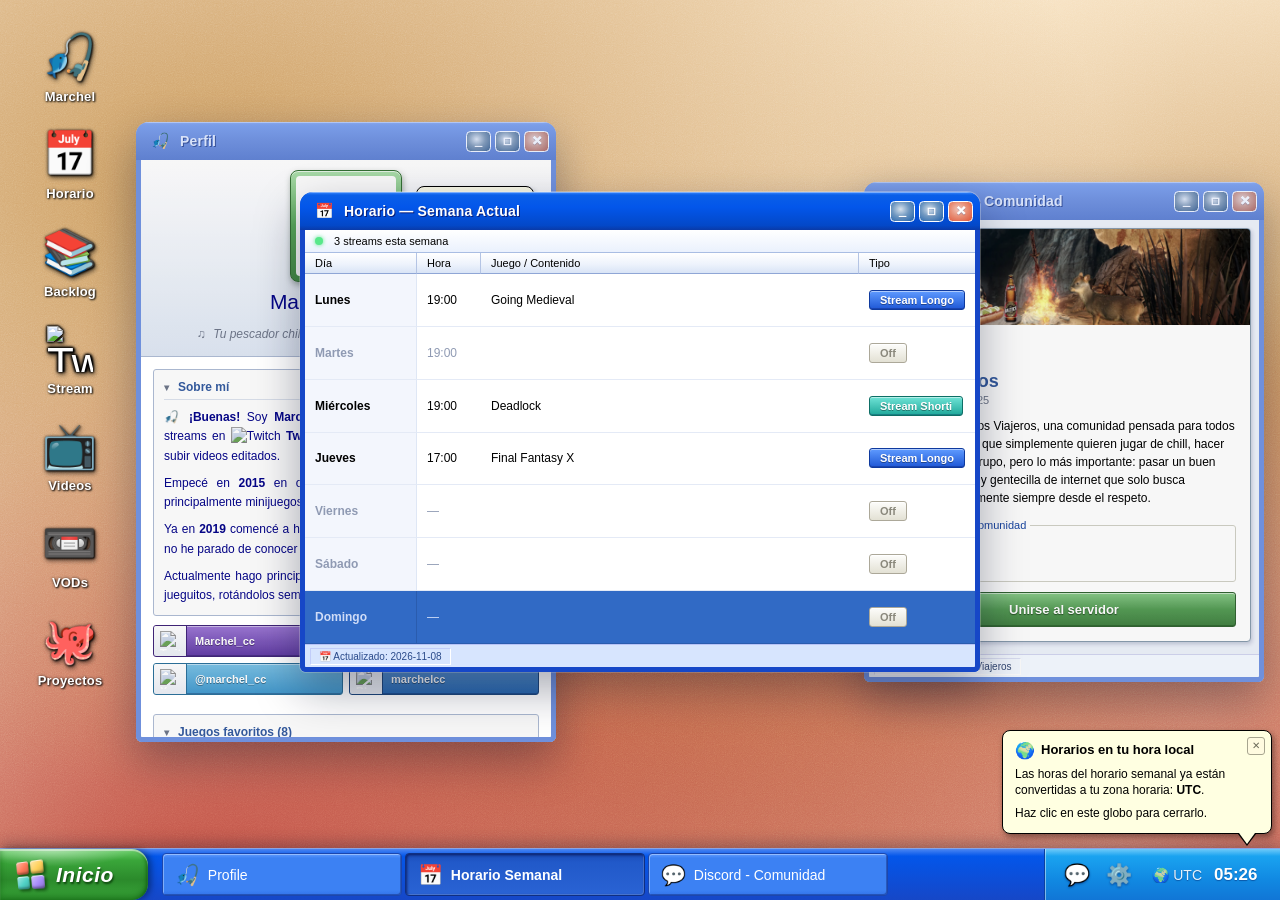
==== commit 6554e291: "updated og images" ====
--- a/index.html
+++ b/index.html
@@ -9,7 +9,7 @@
 
   <meta
     name="description"
-    content="Página web de Marchel, horario semanal, juegos en rotación, backlog, videos y herramientas."
+    content="Website de Marchel, horario de streams, últimos videos, backlog de juegos y más."
   />
 
   <meta name="author" content="Marchel" />
@@ -23,7 +23,7 @@
   <meta property="og:title" content="Marchel — VTuber Pescador" />
   <meta
     property="og:description"
-    content="Horario semanal, juegos en rotación, backlog, videos y herramientas de Marchel."
+    content="Horario de streams, últimos videos, backlog de juegos y más de Marchel."
   />
   <meta property="og:url" content="https://marchelcc.github.io/" />
   <meta property="og:image" content="https://marchelcc.github.io/assets/thumbnail.webp" />
@@ -36,7 +36,7 @@
   <meta name="twitter:title" content="Marchel — VTuber Pescador" />
   <meta
     name="twitter:description"
-    content="Horario semanal, juegos en rotación, backlog, videos y herramientas de Marchel."
+    content="Horario de streams, últimos videos, backlog de juegos y más de Marchel."
   />
   <meta name="twitter:image" content="https://marchelcc.github.io/assets/thumbnail.webp" />
   <meta name="twitter:image:alt" content="Marchel — VTuber Pescador" />
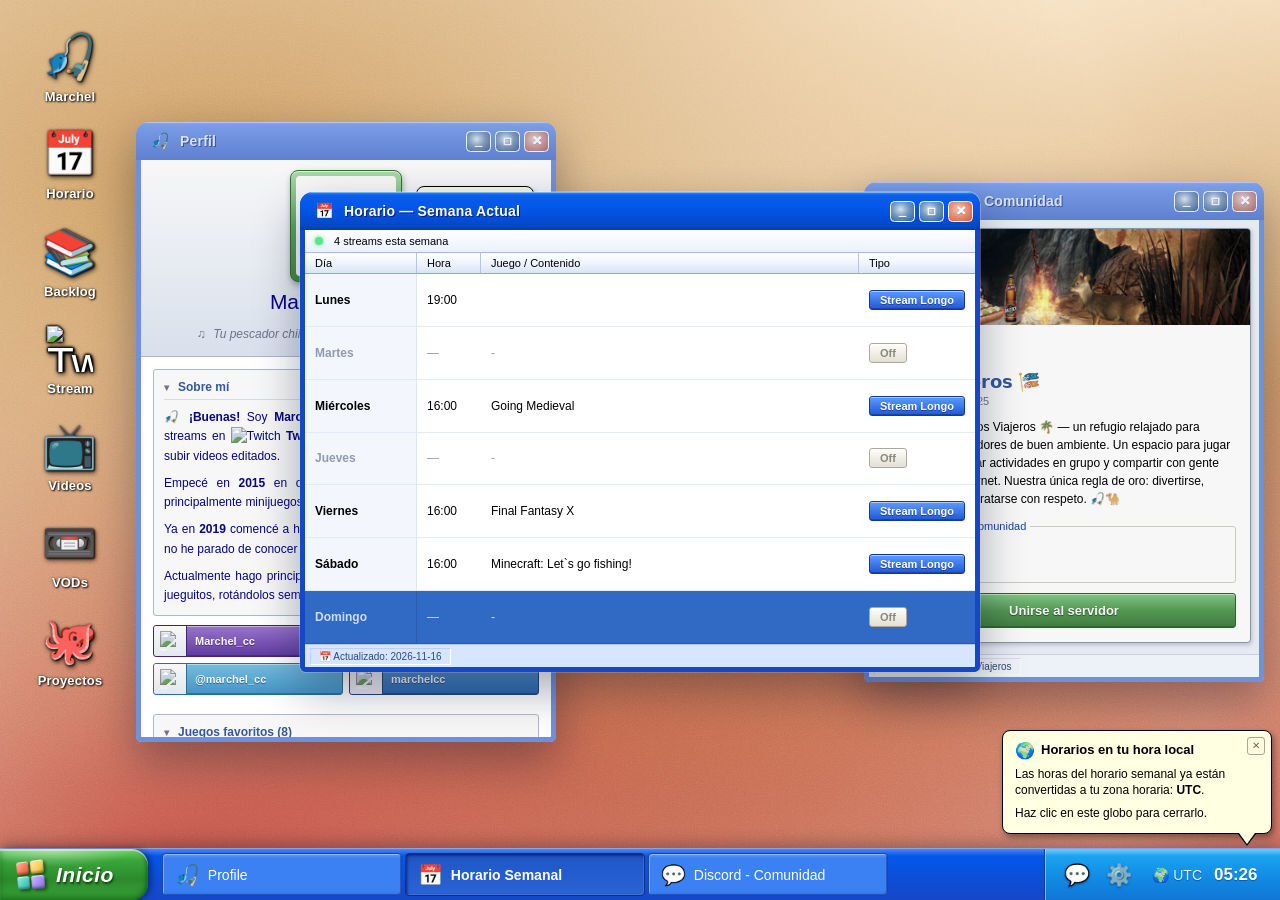
==== commit c415a0fe: "changes on discord panel" ====
--- a/index.html
+++ b/index.html
@@ -1154,17 +1154,13 @@
           <div class="dc-banner"></div>
 
           <div class="dc-body">
-            <img class="dc-icon" src="assets/dc_icon.gif" alt="Los Viajeros">
-
-            <h3 class="dc-name">Los Viajeros</h3>
+            <img class="dc-icon" src="assets/dc_icon.webp" alt="Los Viajeros">
+
+            <h3 class="dc-name">𝗟𝗼𝘀 𝗩𝗶𝗮𝗷𝗲𝗿𝗼𝘀 🎏</h3>
             <p class="dc-meta">📅 Desde nov 2025</p>
 
             <p class="dc-desc">
-              Bienvenidos a Los Viajeros, una comunidad pensada para todos y todas
-              aquellas que simplemente quieren jugar de chill, hacer actividades en
-              grupo, pero lo más importante: pasar un buen rato con amigos y
-              gentecilla de internet que solo busca divertirse, obviamente siempre
-              desde el respeto.
+              Embárcate en Los Viajeros 🌴 — un refugio relajado para gamers y pescadores de buen ambiente. Un espacio para jugar de chill, organizar actividades en grupo y compartir con gente increíble de internet. Nuestra única regla de oro: divertirse, hacer amigos y tratarse con respeto. 🎣🐪
             </p>
 
             <fieldset class="dc-group">
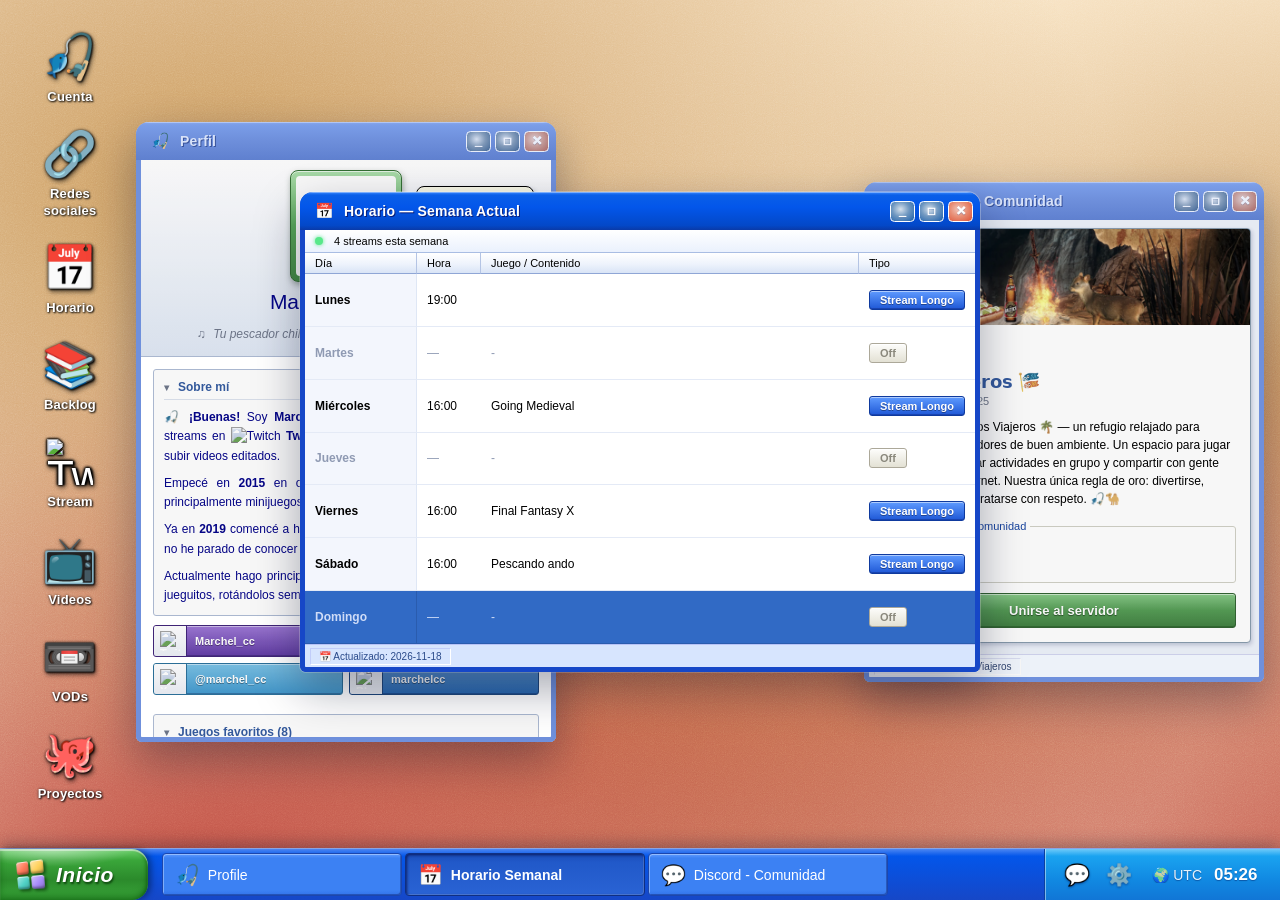
==== commit 9f3d155d: "new socials desktop icon" ====
--- a/index.html
+++ b/index.html
@@ -98,8 +98,13 @@
 
       <button class="desktop-icon" data-open="hero">
         <span class="icon-img">🎣</span>
-        <span class="icon-label">Marchel</span>
+        <span class="icon-label">Cuenta</span>
       </button>
+
+      <a class="desktop-icon" href="social-links.html">
+        <span class="icon-img">🔗</span>
+        <span class="icon-label">Redes sociales</span>
+      </a>
 
       <button class="desktop-icon" data-open="schedule">
         <span class="icon-img">📅</span>
--- a/css/styles.css
+++ b/css/styles.css
@@ -150,12 +150,14 @@
 }
 
 .desktop-icon {
+  display: block;
   width: 96px;
   padding: 6px 4px 5px;
   border: 1px solid transparent;
   border-radius: 3px;
   background: transparent;
   color: var(--color-white);
+  text-decoration: none;
   font-family: "Trebuchet MS", Tahoma, Verdana, sans-serif;
   font-size: 13px;
   font-weight: 500;
@@ -1575,6 +1577,7 @@
 .platform-otro    { --t-top: #8fa2cf; --t-bot: #4f6498; --t-edge: #2f4070; }
 .platform-minecraft-map   { --t-top: #7fc650; --t-bot: #4a8f26; --t-edge: #2f5f14; }
 .platform-minecraft-event { --t-top: #b89cff; --t-bot: #7a55dd; --t-edge: #4a2fa0; }
+.platform-minecraft-series { --t-top: #65c7d4; --t-bot: #238a9b; --t-edge: #145b67; }
 
 .backlog-view-list {
   display: flex;
